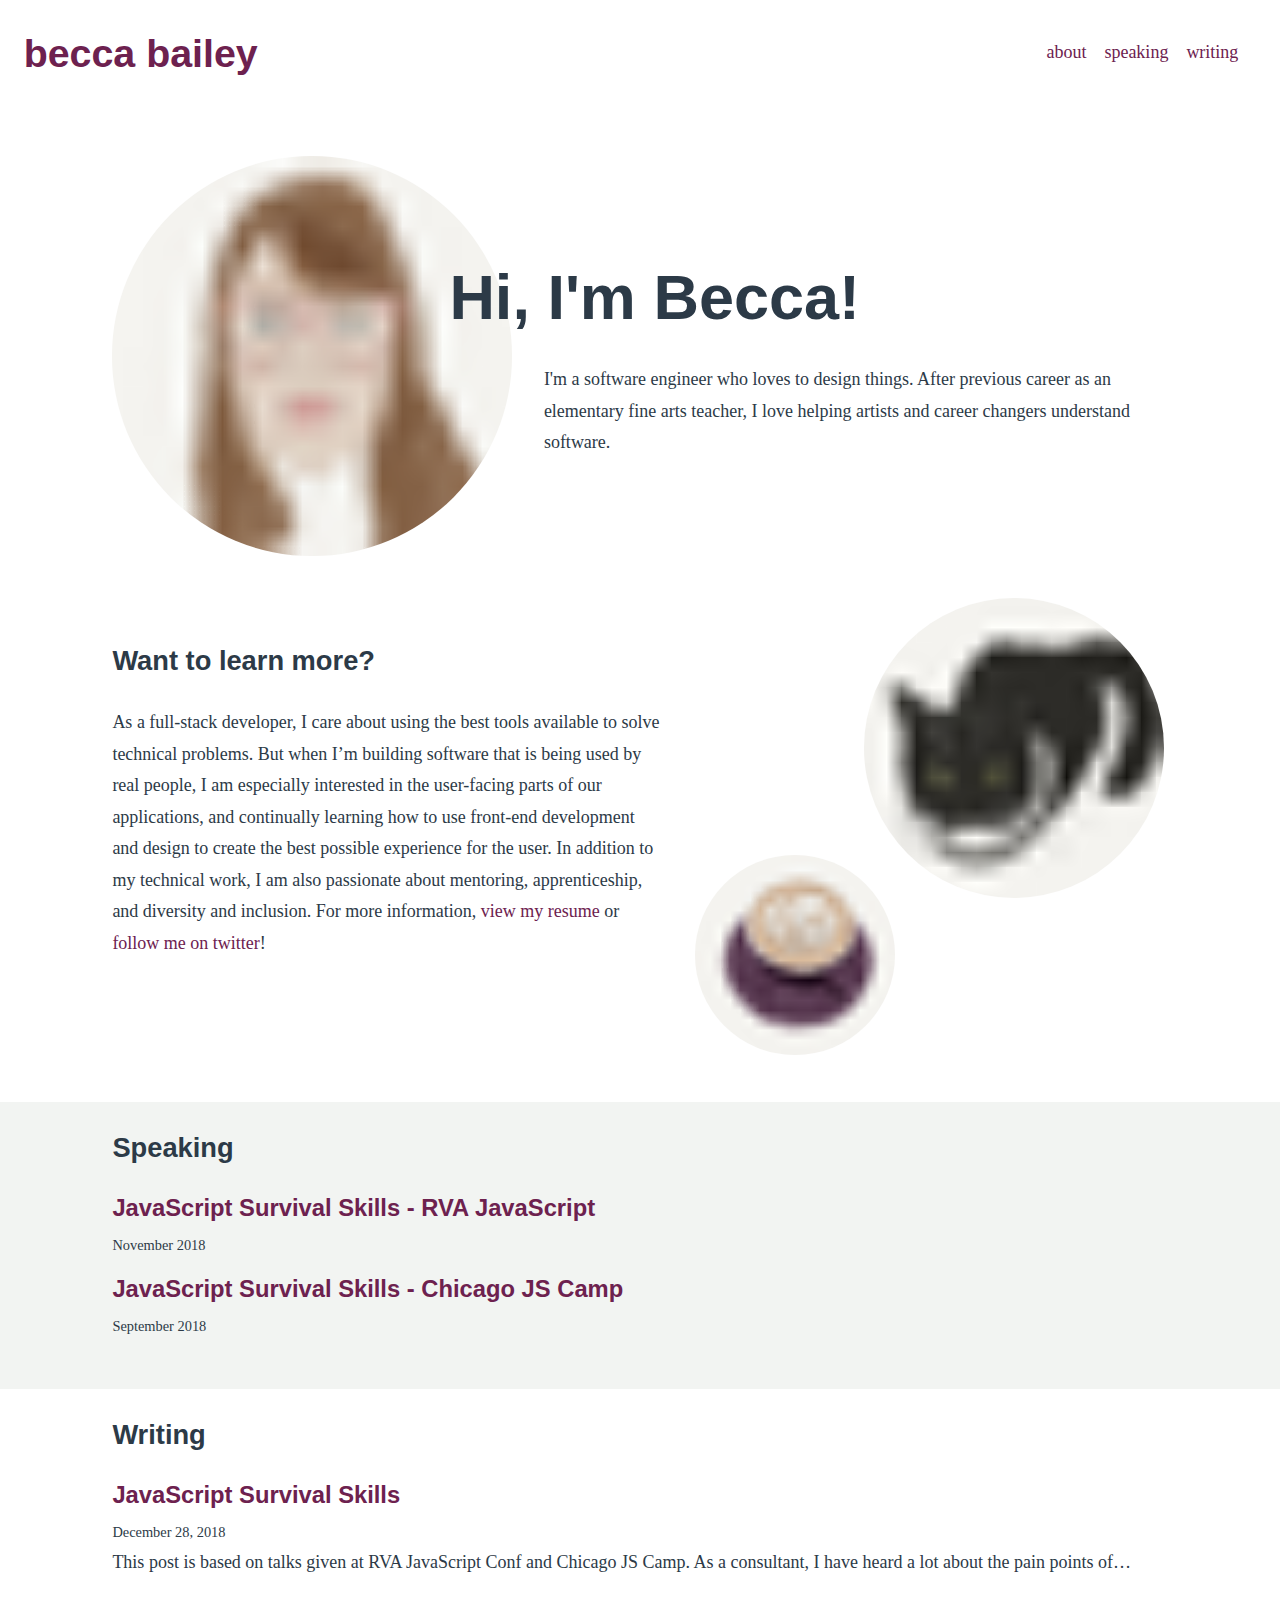
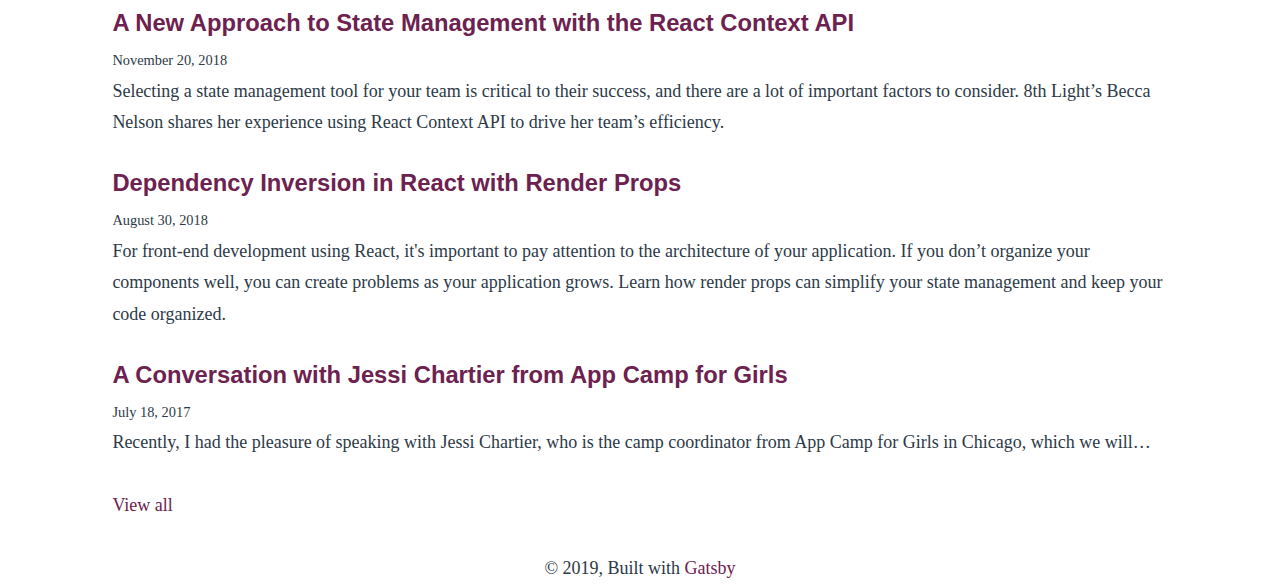
==== index.html @ 5314b22a "Updates" ====
<!DOCTYPE html><html lang="en"><head><meta charSet="utf-8"/><meta http-equiv="x-ua-compatible" content="ie=edge"/><meta name="viewport" content="width=device-width, initial-scale=1, shrink-to-fit=no"/><style id="typography.js">html{font-family:sans-serif;-ms-text-size-adjust:100%;-webkit-text-size-adjust:100%}body{margin:0}article,aside,details,figcaption,figure,footer,header,main,menu,nav,section,summary{display:block}audio,canvas,progress,video{display:inline-block}audio:not([controls]){display:none;height:0}progress{vertical-align:baseline}[hidden],template{display:none}a{background-color:transparent;-webkit-text-decoration-skip:objects}a:active,a:hover{outline-width:0}abbr[title]{border-bottom:none;text-decoration:underline;text-decoration:underline dotted}b,strong{font-weight:inherit;font-weight:bolder}dfn{font-style:italic}h1{font-size:2em;margin:.67em 0}mark{background-color:#ff0;color:#000}small{font-size:80%}sub,sup{font-size:75%;line-height:0;position:relative;vertical-align:baseline}sub{bottom:-.25em}sup{top:-.5em}img{border-style:none}svg:not(:root){overflow:hidden}code,kbd,pre,samp{font-family:monospace,monospace;font-size:1em}figure{margin:1em 40px}hr{box-sizing:content-box;height:0;overflow:visible}button,input,optgroup,select,textarea{font:inherit;margin:0}optgroup{font-weight:700}button,input{overflow:visible}button,select{text-transform:none}[type=reset],[type=submit],button,html [type=button]{-webkit-appearance:button}[type=button]::-moz-focus-inner,[type=reset]::-moz-focus-inner,[type=submit]::-moz-focus-inner,button::-moz-focus-inner{border-style:none;padding:0}[type=button]:-moz-focusring,[type=reset]:-moz-focusring,[type=submit]:-moz-focusring,button:-moz-focusring{outline:1px dotted ButtonText}fieldset{border:1px solid silver;margin:0 2px;padding:.35em .625em .75em}legend{box-sizing:border-box;color:inherit;display:table;max-width:100%;padding:0;white-space:normal}textarea{overflow:auto}[type=checkbox],[type=radio]{box-sizing:border-box;padding:0}[type=number]::-webkit-inner-spin-button,[type=number]::-webkit-outer-spin-button{height:auto}[type=search]{-webkit-appearance:textfield;outline-offset:-2px}[type=search]::-webkit-search-cancel-button,[type=search]::-webkit-search-decoration{-webkit-appearance:none}::-webkit-input-placeholder{color:inherit;opacity:.54}::-webkit-file-upload-button{-webkit-appearance:button;font:inherit}html{font:112.5%/1.75 'Lora',serif;box-sizing:border-box;overflow-y:scroll;}*{box-sizing:inherit;}*:before{box-sizing:inherit;}*:after{box-sizing:inherit;}body{color:#2C3A47;font-family:'Lora',serif;font-weight:normal;word-wrap:break-word;font-kerning:normal;-moz-font-feature-settings:"kern", "liga", "clig", "calt";-ms-font-feature-settings:"kern", "liga", "clig", "calt";-webkit-font-feature-settings:"kern", "liga", "clig", "calt";font-feature-settings:"kern", "liga", "clig", "calt";}img{max-width:100%;margin-left:0;margin-right:0;margin-top:0;padding-bottom:0;padding-left:0;padding-right:0;padding-top:0;margin-bottom:1.75rem;}h1{margin-left:0;margin-right:0;margin-top:0;padding-bottom:0;padding-left:0;padding-right:0;padding-top:0;margin-bottom:1.75rem;color:inherit;font-family:'Rubik',sans-serif;font-weight:bold;text-rendering:optimizeLegibility;font-size:2rem;line-height:1.1;}h2{margin-left:0;margin-right:0;margin-top:0;padding-bottom:0;padding-left:0;padding-right:0;padding-top:0;margin-bottom:1.75rem;color:inherit;font-family:'Rubik',sans-serif;font-weight:bold;text-rendering:optimizeLegibility;font-size:1.51572rem;line-height:1.1;}h3{margin-left:0;margin-right:0;margin-top:0;padding-bottom:0;padding-left:0;padding-right:0;padding-top:0;margin-bottom:1.75rem;color:inherit;font-family:'Rubik',sans-serif;font-weight:bold;text-rendering:optimizeLegibility;font-size:1.31951rem;line-height:1.1;}h4{margin-left:0;margin-right:0;margin-top:0;padding-bottom:0;padding-left:0;padding-right:0;padding-top:0;margin-bottom:1.75rem;color:inherit;font-family:'Rubik',sans-serif;font-weight:bold;text-rendering:optimizeLegibility;font-size:1rem;line-height:1.1;}h5{margin-left:0;margin-right:0;margin-top:0;padding-bottom:0;padding-left:0;padding-right:0;padding-top:0;margin-bottom:1.75rem;color:inherit;font-family:'Rubik',sans-serif;font-weight:bold;text-rendering:optimizeLegibility;font-size:0.87055rem;line-height:1.1;}h6{margin-left:0;margin-right:0;margin-top:0;padding-bottom:0;padding-left:0;padding-right:0;padding-top:0;margin-bottom:1.75rem;color:inherit;font-family:'Rubik',sans-serif;font-weight:bold;text-rendering:optimizeLegibility;font-size:0.81225rem;line-height:1.1;}hgroup{margin-left:0;margin-right:0;margin-top:0;padding-bottom:0;padding-left:0;padding-right:0;padding-top:0;margin-bottom:1.75rem;}ul{margin-left:1.75rem;margin-right:0;margin-top:0;padding-bottom:0;padding-left:0;padding-right:0;padding-top:0;margin-bottom:1.75rem;list-style-position:outside;list-style-image:none;}ol{margin-left:1.75rem;margin-right:0;margin-top:0;padding-bottom:0;padding-left:0;padding-right:0;padding-top:0;margin-bottom:1.75rem;list-style-position:outside;list-style-image:none;}dl{margin-left:0;margin-right:0;margin-top:0;padding-bottom:0;padding-left:0;padding-right:0;padding-top:0;margin-bottom:1.75rem;}dd{margin-left:0;margin-right:0;margin-top:0;padding-bottom:0;padding-left:0;padding-right:0;padding-top:0;margin-bottom:1.75rem;}p{margin-left:0;margin-right:0;margin-top:0;padding-bottom:0;padding-left:0;padding-right:0;padding-top:0;margin-bottom:1.75rem;}figure{margin-left:0;margin-right:0;margin-top:0;padding-bottom:0;padding-left:0;padding-right:0;padding-top:0;margin-bottom:1.75rem;}pre{margin-left:0;margin-right:0;margin-top:0;padding-bottom:0;padding-left:0;padding-right:0;padding-top:0;margin-bottom:1.75rem;font-size:0.85rem;line-height:1.75rem;}table{margin-left:0;margin-right:0;margin-top:0;padding-bottom:0;padding-left:0;padding-right:0;padding-top:0;margin-bottom:1.75rem;font-size:18;line-height:1.75rem;border-collapse:collapse;width:100%;}fieldset{margin-left:0;margin-right:0;margin-top:0;padding-bottom:0;padding-left:0;padding-right:0;padding-top:0;margin-bottom:1.75rem;}blockquote{margin-left:1.75rem;margin-right:1.75rem;margin-top:0;padding-bottom:0;padding-left:0;padding-right:0;padding-top:0;margin-bottom:1.75rem;}form{margin-left:0;margin-right:0;margin-top:0;padding-bottom:0;padding-left:0;padding-right:0;padding-top:0;margin-bottom:1.75rem;}noscript{margin-left:0;margin-right:0;margin-top:0;padding-bottom:0;padding-left:0;padding-right:0;padding-top:0;margin-bottom:1.75rem;}iframe{margin-left:0;margin-right:0;margin-top:0;padding-bottom:0;padding-left:0;padding-right:0;padding-top:0;margin-bottom:1.75rem;}hr{margin-left:0;margin-right:0;margin-top:0;padding-bottom:0;padding-left:0;padding-right:0;padding-top:0;margin-bottom:calc(1.75rem - 1px);background:hsla(0,0%,0%,0.2);border:none;height:1px;}address{margin-left:0;margin-right:0;margin-top:0;padding-bottom:0;padding-left:0;padding-right:0;padding-top:0;margin-bottom:1.75rem;}b{font-weight:bold;}strong{font-weight:bold;}dt{font-weight:bold;}th{font-weight:bold;}li{margin-bottom:calc(1.75rem / 2);}ol li{padding-left:0;}ul li{padding-left:0;}li > ol{margin-left:1.75rem;margin-bottom:calc(1.75rem / 2);margin-top:calc(1.75rem / 2);}li > ul{margin-left:1.75rem;margin-bottom:calc(1.75rem / 2);margin-top:calc(1.75rem / 2);}blockquote *:last-child{margin-bottom:0;}li *:last-child{margin-bottom:0;}p *:last-child{margin-bottom:0;}li > p{margin-bottom:calc(1.75rem / 2);}code{font-size:0.85rem;line-height:1.75rem;}kbd{font-size:0.85rem;line-height:1.75rem;}samp{font-size:0.85rem;line-height:1.75rem;}abbr{border-bottom:1px dotted hsla(0,0%,0%,0.5);cursor:help;}acronym{border-bottom:1px dotted hsla(0,0%,0%,0.5);cursor:help;}abbr[title]{border-bottom:1px dotted hsla(0,0%,0%,0.5);cursor:help;text-decoration:none;}thead{text-align:left;}td,th{text-align:left;border-bottom:1px solid hsla(0,0%,0%,0.12);font-feature-settings:"tnum";-moz-font-feature-settings:"tnum";-ms-font-feature-settings:"tnum";-webkit-font-feature-settings:"tnum";padding-left:1.16667rem;padding-right:1.16667rem;padding-top:0.875rem;padding-bottom:calc(0.875rem - 1px);}th:first-child,td:first-child{padding-left:0;}th:last-child,td:last-child{padding-right:0;}</style><style data-href="/styles.ecdc689db992c00f8d50.css">@font-face{font-family:Lora;font-style:normal;font-display:swap;font-weight:400;src:local("Lora Regular "),local("Lora-Regular"),url(/static/lora-latin-400-e4cdb14bf148f2846997a6be7ba648bd.woff2) format("woff2"),url(/static/lora-latin-400-0d78d370987954fb6b9f0efec3065e83.woff) format("woff")}@font-face{font-family:Lora;font-style:italic;font-display:swap;font-weight:400;src:local("Lora Regular italic"),local("Lora-Regularitalic"),url(/static/lora-latin-400italic-2c4801fad2634e6dac678d8826cf417c.woff2) format("woff2"),url(/static/lora-latin-400italic-7beffbacbbde86423a7ee771f31c1626.woff) format("woff")}@font-face{font-family:Lora;font-style:normal;font-display:swap;font-weight:700;src:local("Lora Bold "),local("Lora-Bold"),url(/static/lora-latin-700-ce18d17335e3ef2119d76f5dff177c66.woff2) format("woff2"),url(/static/lora-latin-700-1617380e0dea667b61cf44e86f3d0f10.woff) format("woff")}@font-face{font-family:Lora;font-style:italic;font-display:swap;font-weight:700;src:local("Lora Bold italic"),local("Lora-Bolditalic"),url(/static/lora-latin-700italic-b4bb1fa2335d49d4bc7e7ddd944cee44.woff2) format("woff2"),url(/static/lora-latin-700italic-6ec37b950cf9829a2cad7d02b11810c9.woff) format("woff")}@font-face{font-family:Rubik;font-style:normal;font-display:swap;font-weight:300;src:local("Rubik Light "),local("Rubik-Light"),url(/static/rubik-latin-300-239cf85916292b3585d17ba1f7801dbb.woff2) format("woff2"),url(/static/rubik-latin-300-73ce1e5f9e44d490f48490673038d5d3.woff) format("woff")}@font-face{font-family:Rubik;font-style:italic;font-display:swap;font-weight:300;src:local("Rubik Light italic"),local("Rubik-Lightitalic"),url(/static/rubik-latin-300italic-9578c8a599ff9b3b328f306da81607f0.woff2) format("woff2"),url(/static/rubik-latin-300italic-b7a94712079cba234be3f546cf42f588.woff) format("woff")}@font-face{font-family:Rubik;font-style:normal;font-display:swap;font-weight:400;src:local("Rubik Regular "),local("Rubik-Regular"),url(/static/rubik-latin-400-63c5b6176f60881d53dd2dc10904a04c.woff2) format("woff2"),url(/static/rubik-latin-400-80a9477d95ed5ca6e64843c1024e9e7f.woff) format("woff")}@font-face{font-family:Rubik;font-style:italic;font-display:swap;font-weight:400;src:local("Rubik Regular italic"),local("Rubik-Regularitalic"),url(/static/rubik-latin-400italic-4ff19ede4cf2a2a07c638795a389f6df.woff2) format("woff2"),url(/static/rubik-latin-400italic-f778b3151e4b3ed5b831e9e8646ab207.woff) format("woff")}@font-face{font-family:Rubik;font-style:normal;font-display:swap;font-weight:500;src:local("Rubik Medium "),local("Rubik-Medium"),url(/static/rubik-latin-500-9ac3d9de00cce6d3352a889816226451.woff2) format("woff2"),url(/static/rubik-latin-500-bec9243368f86e688b23bc1852823d0b.woff) format("woff")}@font-face{font-family:Rubik;font-style:italic;font-display:swap;font-weight:500;src:local("Rubik Medium italic"),local("Rubik-Mediumitalic"),url(/static/rubik-latin-500italic-d8de1d9a8a017aed7e74649e8e06eeb5.woff2) format("woff2"),url(/static/rubik-latin-500italic-21955254e41869cea3f5a1769ab1cbe6.woff) format("woff")}@font-face{font-family:Rubik;font-style:normal;font-display:swap;font-weight:700;src:local("Rubik Bold "),local("Rubik-Bold"),url(/static/rubik-latin-700-a7db29488272756e766b024e6aebe848.woff2) format("woff2"),url(/static/rubik-latin-700-29b164482600fc3976b5b2c863d69b71.woff) format("woff")}@font-face{font-family:Rubik;font-style:italic;font-display:swap;font-weight:700;src:local("Rubik Bold italic"),local("Rubik-Bolditalic"),url(/static/rubik-latin-700italic-9c1d6e0e66641c7c0806a5ad1b3d9286.woff2) format("woff2"),url(/static/rubik-latin-700italic-4a8c46be9056c47cc8d0e3a3a70ae193.woff) format("woff")}@font-face{font-family:Rubik;font-style:normal;font-display:swap;font-weight:900;src:local("Rubik Black "),local("Rubik-Black"),url(/static/rubik-latin-900-0d11544364bc4541af96267ca8b2a5ce.woff2) format("woff2"),url(/static/rubik-latin-900-44913051ee3d4536cd4fa368067e9a83.woff) format("woff")}@font-face{font-family:Rubik;font-style:italic;font-display:swap;font-weight:900;src:local("Rubik Black italic"),local("Rubik-Blackitalic"),url(/static/rubik-latin-900italic-3c9d154e1fa888849c63a616e2f09b3c.woff2) format("woff2"),url(/static/rubik-latin-900italic-5b173e43e6e846589858d97fa0b406c9.woff) format("woff")}</style><meta name="generator" content="Gatsby 2.2.5"/><style data-styled="cHlzHu jqWCQM kbEPtA cjOzsX gIYHKc iawisP hsJaXo MRVnp diUMRA jJCJxh dyyGws uMRdV ekOLDb fevXrX cTzKcb diVYeG eRggPF cRYiza" data-styled-version="4.2.0">
/* sc-component-id: container__Container-sc-6g0gtz-0 */
.hsJaXo{padding:1.75rem 1.3125rem;max-width:61.25rem;margin:auto;}
/* sc-component-id: navigation__NavigationContainer-sc-1jhgin1-0 */
.kbEPtA{display:-webkit-box;display:-webkit-flex;display:-ms-flexbox;display:flex;-webkit-align-items:center;-webkit-box-align:center;-ms-flex-align:center;align-items:center;-webkit-box-pack:justify;-webkit-justify-content:space-between;-ms-flex-pack:justify;justify-content:space-between;margin-bottom:1rem;}
/* sc-component-id: navigation__SiteTitle-sc-1jhgin1-1 */
.cjOzsX{font-size:2.1875rem;text-transform:lowercase;margin:0;}
/* sc-component-id: navigation__NavigationLink-sc-1jhgin1-2 */
.iawisP{text-transform:lowercase;padding-right:1rem;}
/* sc-component-id: navigation__NavigationLinks-sc-1jhgin1-3 */
.gIYHKc{display:-webkit-box;display:-webkit-flex;display:-ms-flexbox;display:flex;-webkit-flex-direction:column;-ms-flex-direction:column;flex-direction:column;} @media (min-width:900px){.gIYHKc{-webkit-flex-direction:row;-ms-flex-direction:row;flex-direction:row;-webkit-align-items:center;-webkit-box-align:center;-ms-flex-align:center;align-items:center;}}
/* sc-component-id: layout__Container-sc-1xvv2zr-0 */
.jqWCQM{margin-left:auto;margin-right:auto;padding:1.75rem 1.3125rem;}
/* sc-component-id: layout__LayoutContainer-sc-1xvv2zr-1 */
.cHlzHu a{-webkit-text-decoration:none;text-decoration:none;color:#6D214F;} .cHlzHu section:nth-child(even){background-color:#F2F4F2;}
/* sc-component-id: layout__Footer-sc-1xvv2zr-2 */
.cRYiza{text-align:center;}
/* sc-component-id: about__Heading-z3epk3-0 */
.dyyGws{display:-webkit-box;display:-webkit-flex;display:-ms-flexbox;display:flex;-webkit-align-items:center;-webkit-box-align:center;-ms-flex-align:center;align-items:center;font-size:2.625rem;margin-top:1.75rem;} @media (min-width:600px){.dyyGws{font-size:3.5rem;}} @media (min-width:900px){.dyyGws{margin-left:-5.25rem;}}
/* sc-component-id: about__Row-z3epk3-1 */
.MRVnp{display:-webkit-box;display:-webkit-flex;display:-ms-flexbox;display:flex;-webkit-box-pack:center;-webkit-justify-content:center;-ms-flex-pack:center;justify-content:center;-webkit-flex-direction:column;-ms-flex-direction:column;flex-direction:column;margin-bottom:1.75rem;} @media (min-width:900px){.MRVnp{-webkit-flex-direction:row;-ms-flex-direction:row;flex-direction:row;-webkit-align-items:center;-webkit-box-align:center;-ms-flex-align:center;align-items:center;}}
/* sc-component-id: about__ImageContainer-z3epk3-2 */
.ekOLDb{max-width:100%;-webkit-align-self:center;-ms-flex-item-align:center;align-self:center;} @media (min-width:600px){.ekOLDb{height:24.5rem;}} @media (min-width:900px){.ekOLDb{-webkit-flex-direction:row;-ms-flex-direction:row;flex-direction:row;-webkit-align-items:center;-webkit-box-align:center;-ms-flex-align:center;align-items:center;min-width:28rem;}}
/* sc-component-id: about__SmallOnly-z3epk3-3 */
.uMRdV{margin-right:0.875rem;} @media (min-width:900px){.uMRdV{display:none;}}
/* sc-component-id: about__MediumOnly-z3epk3-4 */
.diUMRA{display:none;} @media (min-width:900px){.diUMRA{display:block;}}
/* sc-component-id: about__Becca-z3epk3-5 */
.jJCJxh{-webkit-align-self:center;-ms-flex-item-align:center;align-self:center;} @media (min-width:900px){.jJCJxh{margin-right:1.75rem;display:block;}}
/* sc-component-id: about__Lucy-z3epk3-6 */
@media (min-width:600px){.cTzKcb{position:"relative";}}
/* sc-component-id: about__Coffee-z3epk3-7 */
@media (min-width:600px){.fevXrX{position:"relative";left:1.75rem;top:8.75rem;}}
/* sc-component-id: speaking__Title-sc-1iryc1n-0 */
.eRggPF{margin-bottom:0.4375rem;}
/* sc-component-id: speaking__Wrapper-sc-1iryc1n-1 */
.diVYeG{margin-bottom:0.875rem;}</style><link rel="alternate" type="application/rss+xml" href="/rss.xml"/><link rel="shortcut icon" href="/icons/icon-48x48.png?v=07fab8ad5473f1e15e5f98b64f5d02eda19b8316"/><link rel="manifest" href="/manifest.webmanifest"/><meta name="theme-color" content="#663399"/><link rel="apple-touch-icon" sizes="48x48" href="/icons/icon-48x48.png?v=07fab8ad5473f1e15e5f98b64f5d02eda19b8316"/><link rel="apple-touch-icon" sizes="72x72" href="/icons/icon-72x72.png?v=07fab8ad5473f1e15e5f98b64f5d02eda19b8316"/><link rel="apple-touch-icon" sizes="96x96" href="/icons/icon-96x96.png?v=07fab8ad5473f1e15e5f98b64f5d02eda19b8316"/><link rel="apple-touch-icon" sizes="144x144" href="/icons/icon-144x144.png?v=07fab8ad5473f1e15e5f98b64f5d02eda19b8316"/><link rel="apple-touch-icon" sizes="192x192" href="/icons/icon-192x192.png?v=07fab8ad5473f1e15e5f98b64f5d02eda19b8316"/><link rel="apple-touch-icon" sizes="256x256" href="/icons/icon-256x256.png?v=07fab8ad5473f1e15e5f98b64f5d02eda19b8316"/><link rel="apple-touch-icon" sizes="384x384" href="/icons/icon-384x384.png?v=07fab8ad5473f1e15e5f98b64f5d02eda19b8316"/><link rel="apple-touch-icon" sizes="512x512" href="/icons/icon-512x512.png?v=07fab8ad5473f1e15e5f98b64f5d02eda19b8316"/><title data-react-helmet="true">Home | Becca Bailey</title><meta data-react-helmet="true" name="description" content="A starter blog demonstrating what Gatsby can do."/><meta data-react-helmet="true" property="og:title" content="Home"/><meta data-react-helmet="true" property="og:description" content="A starter blog demonstrating what Gatsby can do."/><meta data-react-helmet="true" property="og:type" content="website"/><meta data-react-helmet="true" name="twitter:card" content="summary"/><meta data-react-helmet="true" name="twitter:creator" content="Becca Bailey"/><meta data-react-helmet="true" name="twitter:title" content="Home"/><meta data-react-helmet="true" name="twitter:description" content="A starter blog demonstrating what Gatsby can do."/><meta data-react-helmet="true" name="keywords" content="becca, javascript, software engineer"/><link as="script" rel="preload" href="/webpack-runtime-a0a87b8e8f2083a0adda.js"/><link as="script" rel="preload" href="/styles-eff67e80f17d68da344a.js"/><link as="script" rel="preload" href="/app-8c0d0a3069b445d3bd21.js"/><link as="script" rel="preload" href="/0-cc46277d509041e18710.js"/><link as="script" rel="preload" href="/1-970b11d8e58079c4f122.js"/><link as="script" rel="preload" href="/component---src-pages-index-js-7e16e2da5d43acb4a87d.js"/><link as="fetch" rel="preload" href="/static/d/992/path---index-6a9-d6xTTsiBQfD8f11qSLAjgzPQFE.json" crossorigin="use-credentials"/></head><body><noscript id="gatsby-noscript">This app works best with JavaScript enabled.</noscript><div id="___gatsby"><div style="outline:none" tabindex="-1" role="group"><div class="layout__LayoutContainer-sc-1xvv2zr-1 cHlzHu"><div class="layout__Container-sc-1xvv2zr-0 jqWCQM"><div class="navigation__NavigationContainer-sc-1jhgin1-0 kbEPtA"><h1 class="navigation__SiteTitle-sc-1jhgin1-1 cjOzsX"><a aria-current="page" class="" href="/">Becca Bailey</a></h1><div class="navigation__NavigationLinks-sc-1jhgin1-3 gIYHKc"><span class="navigation__NavigationLink-sc-1jhgin1-2 iawisP"><a href="#about">About</a></span><span class="navigation__NavigationLink-sc-1jhgin1-2 iawisP"><a href="#speaking">Speaking</a></span><span class="navigation__NavigationLink-sc-1jhgin1-2 iawisP"><a href="#blog">Writing</a></span></div></div></div><main><section id="about"><div class="react-reveal"><div class="container__Container-sc-6g0gtz-0 hsJaXo"><div class="about__Row-z3epk3-1 MRVnp"><div class="about__MediumOnly-z3epk3-4 diUMRA"><div class="about__Becca-z3epk3-5 jJCJxh gatsby-image-wrapper" style="position:relative;overflow:hidden;display:inline-block;width:400px;height:400px;min-width:400px;max-width:100%;z-index:-1"><img src="[data-uri]" alt="Becca Bailey" style="position:absolute;top:0;left:0;width:100%;height:100%;object-fit:cover;object-position:center;opacity:1;transition:opacity 0.5s;transition-delay:0.25s;border-radius:50%"/><noscript><picture><img width="400" height="400" srcset="/static/01f5ff664cf1d1e0f9653b821ee14430/92e38/becca.png 1x,
/static/01f5ff664cf1d1e0f9653b821ee14430/aeee3/becca.png 1.5x,
/static/01f5ff664cf1d1e0f9653b821ee14430/94f91/becca.png 2x,
/static/01f5ff664cf1d1e0f9653b821ee14430/e5f30/becca.png 3x" src="/static/01f5ff664cf1d1e0f9653b821ee14430/92e38/becca.png" alt="Becca Bailey" style="position:absolute;top:0;left:0;transition:opacity 0.5s;transition-delay:0.5s;opacity:1;width:100%;height:100%;object-fit:cover;object-position:center"/></picture></noscript></div></div><div><div class="react-reveal"><h1 class="about__Heading-z3epk3-0 dyyGws"><div class="about__SmallOnly-z3epk3-3 uMRdV"><div class="about__Becca-z3epk3-5 jJCJxh gatsby-image-wrapper" style="position:relative;overflow:hidden;display:inline-block;width:150px;height:150px;margin:0 auto"><img src="[data-uri]" alt="Becca Bailey" style="position:absolute;top:0;left:0;width:100%;height:100%;object-fit:cover;object-position:center;opacity:1;transition:opacity 0.5s;transition-delay:0.25s;border-radius:50%"/><noscript><picture><img width="150" height="150" srcset="/static/01f5ff664cf1d1e0f9653b821ee14430/e31b2/becca.png 1x,
/static/01f5ff664cf1d1e0f9653b821ee14430/e8f2d/becca.png 1.5x,
/static/01f5ff664cf1d1e0f9653b821ee14430/8694c/becca.png 2x,
/static/01f5ff664cf1d1e0f9653b821ee14430/c7514/becca.png 3x" src="/static/01f5ff664cf1d1e0f9653b821ee14430/e31b2/becca.png" alt="Becca Bailey" style="position:absolute;top:0;left:0;transition:opacity 0.5s;transition-delay:0.5s;opacity:1;width:100%;height:100%;object-fit:cover;object-position:center"/></picture></noscript></div></div>Hi, I&#x27;m Becca!</h1></div><p class="react-reveal">I&#x27;m a software engineer who loves to design things. After previous career as an elementary fine arts teacher, I love helping artists and career changers understand software.<!-- --> </p></div></div><div class="about__Row-z3epk3-1 MRVnp"><div><h2 class="react-reveal">Want to learn more?</h2><p class="react-reveal">As a full-stack developer, I care about using the best tools available to solve technical problems. But when I’m building software that is being used by real people, I am especially interested in the user-facing parts of our applications, and continually learning how to use front-end development and design to create the best possible experience for the user. In addition to my technical work, I am also passionate about mentoring, apprenticeship, and diversity and inclusion. For more information,<!-- --> <a href="/resume.pdf">view my resume</a> <!-- -->or<!-- --> <a href="https://twitter.com/beccaliz">follow me on twitter</a>!</p></div><div class="about__ImageContainer-z3epk3-2 ekOLDb"><div class="about__Coffee-z3epk3-7 fevXrX gatsby-image-wrapper" style="position:relative;overflow:hidden;display:inline-block;width:200px;height:200px"><img src="[data-uri]" alt="Mmmm Coffee" style="position:absolute;top:0;left:0;width:100%;height:100%;object-fit:cover;object-position:center;opacity:1;transition:opacity 0.5s;transition-delay:0.25s;border-radius:50%"/><noscript><picture><img width="200" height="200" srcset="/static/e43244f069a951a8ac313bc7fddbc783/2a990/coffee.png 1x,
/static/e43244f069a951a8ac313bc7fddbc783/8694c/coffee.png 1.5x,
/static/e43244f069a951a8ac313bc7fddbc783/92e38/coffee.png 2x,
/static/e43244f069a951a8ac313bc7fddbc783/aeee3/coffee.png 3x" src="/static/e43244f069a951a8ac313bc7fddbc783/2a990/coffee.png" alt="Mmmm Coffee" style="position:absolute;top:0;left:0;transition:opacity 0.5s;transition-delay:0.5s;opacity:1;width:100%;height:100%;object-fit:cover;object-position:center"/></picture></noscript></div><div class="about__Lucy-z3epk3-6 cTzKcb gatsby-image-wrapper" style="position:relative;overflow:hidden;display:inline-block;width:300px;height:300px"><img src="[data-uri]" alt="Lucy Cat" style="position:absolute;top:0;left:0;width:100%;height:100%;object-fit:cover;object-position:center;opacity:1;transition:opacity 0.5s;transition-delay:0.25s;border-radius:50%"/><noscript><picture><img width="300" height="300" srcset="/static/8984fdff7619617149227eae8131ca1d/8694c/lucy.png 1x,
/static/8984fdff7619617149227eae8131ca1d/c7514/lucy.png 1.5x,
/static/8984fdff7619617149227eae8131ca1d/aeee3/lucy.png 2x,
/static/8984fdff7619617149227eae8131ca1d/6a259/lucy.png 3x" src="/static/8984fdff7619617149227eae8131ca1d/8694c/lucy.png" alt="Lucy Cat" style="position:absolute;top:0;left:0;transition:opacity 0.5s;transition-delay:0.5s;opacity:1;width:100%;height:100%;object-fit:cover;object-position:center"/></picture></noscript></div></div></div></div></div></section><section id="speaking"><div class="react-reveal"><div class="container__Container-sc-6g0gtz-0 hsJaXo"><h2>Speaking</h2><div class="speaking__Wrapper-sc-1iryc1n-1 diVYeG"><h3 class="speaking__Title-sc-1iryc1n-0 eRggPF"><a href="https://www.youtube.com/watch?v=gD88CtfzkWQ&amp;t=2s">JavaScript Survival Skills - RVA JavaScript</a></h3><small>November 2018</small></div><div class="speaking__Wrapper-sc-1iryc1n-1 diVYeG"><h3 class="speaking__Title-sc-1iryc1n-0 eRggPF"><a>JavaScript Survival Skills - Chicago JS Camp</a></h3><small>September 2018</small></div></div></div></section><section id="blog"><div class="container__Container-sc-6g0gtz-0 hsJaXo"><h2>Writing</h2><div class="react-reveal"><h3 style="margin-bottom:0.4375rem"><a style="box-shadow:none" href="/javascript-survival-skills/">JavaScript Survival Skills</a></h3><small>December 28, 2018</small><p>This post is based on talks given at  RVA JavaScript Conf  and Chicago JS Camp. As a consultant, I have heard a lot about the pain points of…</p></div><div class="react-reveal"><h3 style="margin-bottom:0.4375rem"><a style="box-shadow:none" href="/react-context-api/">A New Approach to State Management with the React Context API</a></h3><small>November 20, 2018</small><p>Selecting a state management tool for your team is critical to their success, and there are a lot of important factors to consider. 8th Light’s Becca Nelson shares her experience using React Context API to drive her team’s efficiency.</p></div><div class="react-reveal"><h3 style="margin-bottom:0.4375rem"><a style="box-shadow:none" href="/react-render-props/">Dependency Inversion in React with Render Props</a></h3><small>August 30, 2018</small><p>For front-end development using React, it's  important to pay attention to the architecture of your application. If you don’t organize your components well, you can create problems as your application grows. Learn how render props can simplify your state management and keep your code organized.</p></div><div class="react-reveal"><h3 style="margin-bottom:0.4375rem"><a style="box-shadow:none" href="/conversation-with-jessi-chartier/">A Conversation with Jessi Chartier from App Camp for Girls</a></h3><small>July 18, 2017</small><p>Recently, I had the pleasure of speaking with Jessi Chartier, who is the camp coordinator from App Camp for Girls in Chicago, which we will…</p></div><a href="/blog">View all</a></div></section></main><footer class="layout__Footer-sc-1xvv2zr-2 cRYiza">© <!-- -->2019<!-- -->, Built with<!-- --> <a href="https://www.gatsbyjs.org">Gatsby</a></footer></div></div></div><script>
  
  
  if(true) {
    (function(i,s,o,g,r,a,m){i['GoogleAnalyticsObject']=r;i[r]=i[r]||function(){
    (i[r].q=i[r].q||[]).push(arguments)},i[r].l=1*new Date();a=s.createElement(o),
    m=s.getElementsByTagName(o)[0];a.async=1;a.src=g;m.parentNode.insertBefore(a,m)
    })(window,document,'script','https://www.google-analytics.com/analytics.js','ga');
  }
  if (typeof ga === "function") {
    ga('create', 'undefined', 'auto', {});
      
      
      
      }
      </script><script id="gatsby-script-loader">/*<![CDATA[*/window.page={"componentChunkName":"component---src-pages-index-js","jsonName":"index","path":"/"};window.dataPath="992/path---index-6a9-d6xTTsiBQfD8f11qSLAjgzPQFE";/*]]>*/</script><script id="gatsby-chunk-mapping">/*<![CDATA[*/window.___chunkMapping={"app":["/app-8c0d0a3069b445d3bd21.js"],"component---node-modules-gatsby-plugin-offline-app-shell-js":["/component---node-modules-gatsby-plugin-offline-app-shell-js-f81cbe66c06371c7b55a.js"],"component---src-templates-blog-post-js":["/component---src-templates-blog-post-js-53ff56b129dcebccceef.js"],"component---src-pages-404-js":["/component---src-pages-404-js-bbd774cc861075c94492.js"],"component---src-pages-blog-js":["/component---src-pages-blog-js-d17dba53db69f3591c91.js"],"component---src-pages-index-js":["/component---src-pages-index-js-7e16e2da5d43acb4a87d.js"],"pages-manifest":["/pages-manifest-e5c2a51fb66f0af6bd05.js"]};/*]]>*/</script><script src="/component---src-pages-index-js-7e16e2da5d43acb4a87d.js" async=""></script><script src="/1-970b11d8e58079c4f122.js" async=""></script><script src="/0-cc46277d509041e18710.js" async=""></script><script src="/app-8c0d0a3069b445d3bd21.js" async=""></script><script src="/styles-eff67e80f17d68da344a.js" async=""></script><script src="/webpack-runtime-a0a87b8e8f2083a0adda.js" async=""></script></body></html>
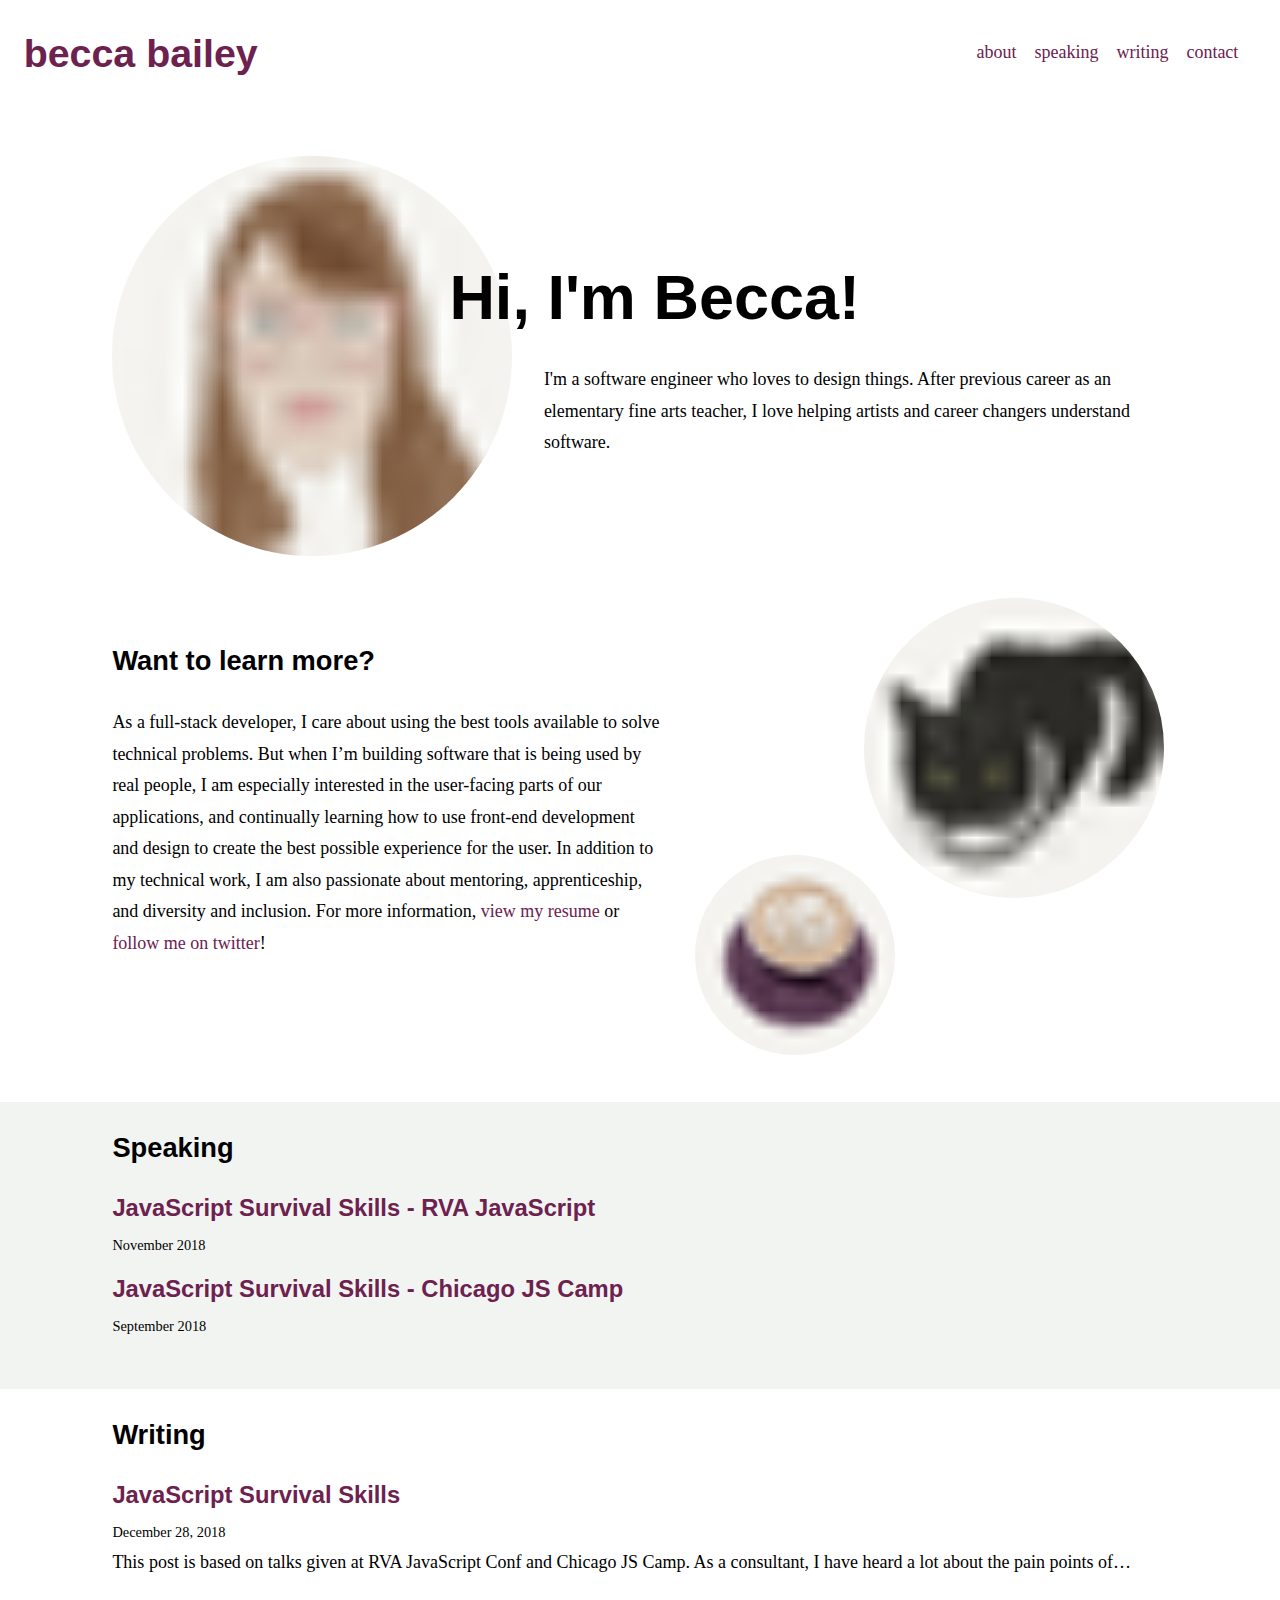
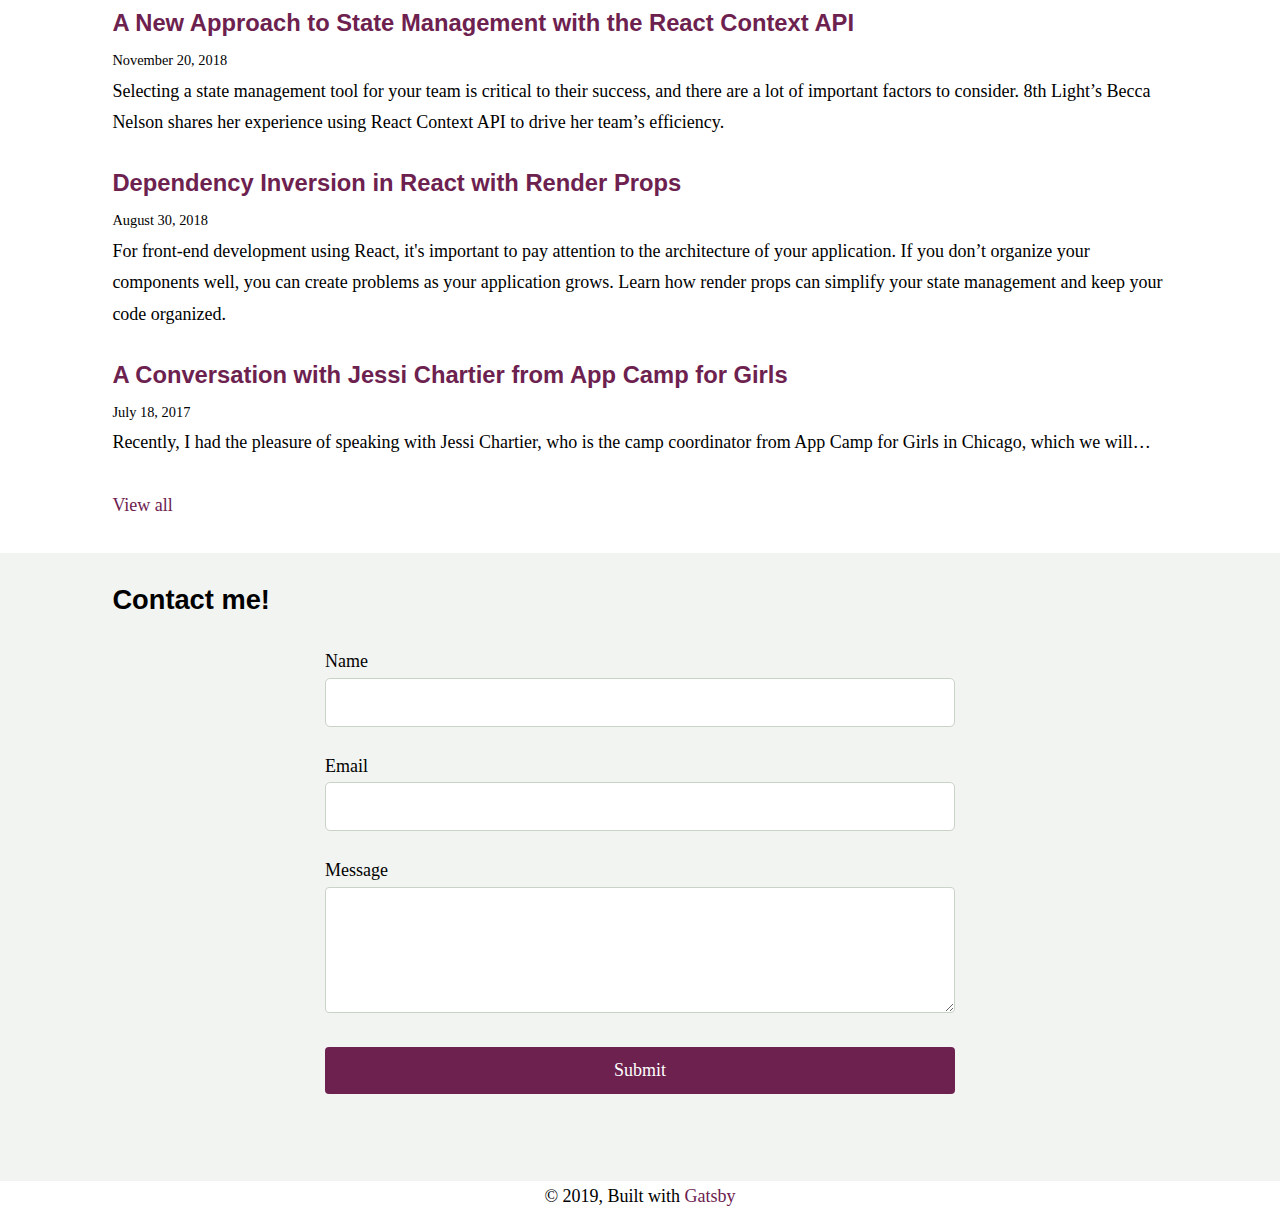
==== commit 21df4b9c: "Updates" ====
--- a/index.html
+++ b/index.html
@@ -1,4 +1,4 @@
-<!DOCTYPE html><html lang="en"><head><meta charSet="utf-8"/><meta http-equiv="x-ua-compatible" content="ie=edge"/><meta name="viewport" content="width=device-width, initial-scale=1, shrink-to-fit=no"/><style id="typography.js">html{font-family:sans-serif;-ms-text-size-adjust:100%;-webkit-text-size-adjust:100%}body{margin:0}article,aside,details,figcaption,figure,footer,header,main,menu,nav,section,summary{display:block}audio,canvas,progress,video{display:inline-block}audio:not([controls]){display:none;height:0}progress{vertical-align:baseline}[hidden],template{display:none}a{background-color:transparent;-webkit-text-decoration-skip:objects}a:active,a:hover{outline-width:0}abbr[title]{border-bottom:none;text-decoration:underline;text-decoration:underline dotted}b,strong{font-weight:inherit;font-weight:bolder}dfn{font-style:italic}h1{font-size:2em;margin:.67em 0}mark{background-color:#ff0;color:#000}small{font-size:80%}sub,sup{font-size:75%;line-height:0;position:relative;vertical-align:baseline}sub{bottom:-.25em}sup{top:-.5em}img{border-style:none}svg:not(:root){overflow:hidden}code,kbd,pre,samp{font-family:monospace,monospace;font-size:1em}figure{margin:1em 40px}hr{box-sizing:content-box;height:0;overflow:visible}button,input,optgroup,select,textarea{font:inherit;margin:0}optgroup{font-weight:700}button,input{overflow:visible}button,select{text-transform:none}[type=reset],[type=submit],button,html [type=button]{-webkit-appearance:button}[type=button]::-moz-focus-inner,[type=reset]::-moz-focus-inner,[type=submit]::-moz-focus-inner,button::-moz-focus-inner{border-style:none;padding:0}[type=button]:-moz-focusring,[type=reset]:-moz-focusring,[type=submit]:-moz-focusring,button:-moz-focusring{outline:1px dotted ButtonText}fieldset{border:1px solid silver;margin:0 2px;padding:.35em .625em .75em}legend{box-sizing:border-box;color:inherit;display:table;max-width:100%;padding:0;white-space:normal}textarea{overflow:auto}[type=checkbox],[type=radio]{box-sizing:border-box;padding:0}[type=number]::-webkit-inner-spin-button,[type=number]::-webkit-outer-spin-button{height:auto}[type=search]{-webkit-appearance:textfield;outline-offset:-2px}[type=search]::-webkit-search-cancel-button,[type=search]::-webkit-search-decoration{-webkit-appearance:none}::-webkit-input-placeholder{color:inherit;opacity:.54}::-webkit-file-upload-button{-webkit-appearance:button;font:inherit}html{font:112.5%/1.75 'Lora',serif;box-sizing:border-box;overflow-y:scroll;}*{box-sizing:inherit;}*:before{box-sizing:inherit;}*:after{box-sizing:inherit;}body{color:#2C3A47;font-family:'Lora',serif;font-weight:normal;word-wrap:break-word;font-kerning:normal;-moz-font-feature-settings:"kern", "liga", "clig", "calt";-ms-font-feature-settings:"kern", "liga", "clig", "calt";-webkit-font-feature-settings:"kern", "liga", "clig", "calt";font-feature-settings:"kern", "liga", "clig", "calt";}img{max-width:100%;margin-left:0;margin-right:0;margin-top:0;padding-bottom:0;padding-left:0;padding-right:0;padding-top:0;margin-bottom:1.75rem;}h1{margin-left:0;margin-right:0;margin-top:0;padding-bottom:0;padding-left:0;padding-right:0;padding-top:0;margin-bottom:1.75rem;color:inherit;font-family:'Rubik',sans-serif;font-weight:bold;text-rendering:optimizeLegibility;font-size:2rem;line-height:1.1;}h2{margin-left:0;margin-right:0;margin-top:0;padding-bottom:0;padding-left:0;padding-right:0;padding-top:0;margin-bottom:1.75rem;color:inherit;font-family:'Rubik',sans-serif;font-weight:bold;text-rendering:optimizeLegibility;font-size:1.51572rem;line-height:1.1;}h3{margin-left:0;margin-right:0;margin-top:0;padding-bottom:0;padding-left:0;padding-right:0;padding-top:0;margin-bottom:1.75rem;color:inherit;font-family:'Rubik',sans-serif;font-weight:bold;text-rendering:optimizeLegibility;font-size:1.31951rem;line-height:1.1;}h4{margin-left:0;margin-right:0;margin-top:0;padding-bottom:0;padding-left:0;padding-right:0;padding-top:0;margin-bottom:1.75rem;color:inherit;font-family:'Rubik',sans-serif;font-weight:bold;text-rendering:optimizeLegibility;font-size:1rem;line-height:1.1;}h5{margin-left:0;margin-right:0;margin-top:0;padding-bottom:0;padding-left:0;padding-right:0;padding-top:0;margin-bottom:1.75rem;color:inherit;font-family:'Rubik',sans-serif;font-weight:bold;text-rendering:optimizeLegibility;font-size:0.87055rem;line-height:1.1;}h6{margin-left:0;margin-right:0;margin-top:0;padding-bottom:0;padding-left:0;padding-right:0;padding-top:0;margin-bottom:1.75rem;color:inherit;font-family:'Rubik',sans-serif;font-weight:bold;text-rendering:optimizeLegibility;font-size:0.81225rem;line-height:1.1;}hgroup{margin-left:0;margin-right:0;margin-top:0;padding-bottom:0;padding-left:0;padding-right:0;padding-top:0;margin-bottom:1.75rem;}ul{margin-left:1.75rem;margin-right:0;margin-top:0;padding-bottom:0;padding-left:0;padding-right:0;padding-top:0;margin-bottom:1.75rem;list-style-position:outside;list-style-image:none;}ol{margin-left:1.75rem;margin-right:0;margin-top:0;padding-bottom:0;padding-left:0;padding-right:0;padding-top:0;margin-bottom:1.75rem;list-style-position:outside;list-style-image:none;}dl{margin-left:0;margin-right:0;margin-top:0;padding-bottom:0;padding-left:0;padding-right:0;padding-top:0;margin-bottom:1.75rem;}dd{margin-left:0;margin-right:0;margin-top:0;padding-bottom:0;padding-left:0;padding-right:0;padding-top:0;margin-bottom:1.75rem;}p{margin-left:0;margin-right:0;margin-top:0;padding-bottom:0;padding-left:0;padding-right:0;padding-top:0;margin-bottom:1.75rem;}figure{margin-left:0;margin-right:0;margin-top:0;padding-bottom:0;padding-left:0;padding-right:0;padding-top:0;margin-bottom:1.75rem;}pre{margin-left:0;margin-right:0;margin-top:0;padding-bottom:0;padding-left:0;padding-right:0;padding-top:0;margin-bottom:1.75rem;font-size:0.85rem;line-height:1.75rem;}table{margin-left:0;margin-right:0;margin-top:0;padding-bottom:0;padding-left:0;padding-right:0;padding-top:0;margin-bottom:1.75rem;font-size:18;line-height:1.75rem;border-collapse:collapse;width:100%;}fieldset{margin-left:0;margin-right:0;margin-top:0;padding-bottom:0;padding-left:0;padding-right:0;padding-top:0;margin-bottom:1.75rem;}blockquote{margin-left:1.75rem;margin-right:1.75rem;margin-top:0;padding-bottom:0;padding-left:0;padding-right:0;padding-top:0;margin-bottom:1.75rem;}form{margin-left:0;margin-right:0;margin-top:0;padding-bottom:0;padding-left:0;padding-right:0;padding-top:0;margin-bottom:1.75rem;}noscript{margin-left:0;margin-right:0;margin-top:0;padding-bottom:0;padding-left:0;padding-right:0;padding-top:0;margin-bottom:1.75rem;}iframe{margin-left:0;margin-right:0;margin-top:0;padding-bottom:0;padding-left:0;padding-right:0;padding-top:0;margin-bottom:1.75rem;}hr{margin-left:0;margin-right:0;margin-top:0;padding-bottom:0;padding-left:0;padding-right:0;padding-top:0;margin-bottom:calc(1.75rem - 1px);background:hsla(0,0%,0%,0.2);border:none;height:1px;}address{margin-left:0;margin-right:0;margin-top:0;padding-bottom:0;padding-left:0;padding-right:0;padding-top:0;margin-bottom:1.75rem;}b{font-weight:bold;}strong{font-weight:bold;}dt{font-weight:bold;}th{font-weight:bold;}li{margin-bottom:calc(1.75rem / 2);}ol li{padding-left:0;}ul li{padding-left:0;}li > ol{margin-left:1.75rem;margin-bottom:calc(1.75rem / 2);margin-top:calc(1.75rem / 2);}li > ul{margin-left:1.75rem;margin-bottom:calc(1.75rem / 2);margin-top:calc(1.75rem / 2);}blockquote *:last-child{margin-bottom:0;}li *:last-child{margin-bottom:0;}p *:last-child{margin-bottom:0;}li > p{margin-bottom:calc(1.75rem / 2);}code{font-size:0.85rem;line-height:1.75rem;}kbd{font-size:0.85rem;line-height:1.75rem;}samp{font-size:0.85rem;line-height:1.75rem;}abbr{border-bottom:1px dotted hsla(0,0%,0%,0.5);cursor:help;}acronym{border-bottom:1px dotted hsla(0,0%,0%,0.5);cursor:help;}abbr[title]{border-bottom:1px dotted hsla(0,0%,0%,0.5);cursor:help;text-decoration:none;}thead{text-align:left;}td,th{text-align:left;border-bottom:1px solid hsla(0,0%,0%,0.12);font-feature-settings:"tnum";-moz-font-feature-settings:"tnum";-ms-font-feature-settings:"tnum";-webkit-font-feature-settings:"tnum";padding-left:1.16667rem;padding-right:1.16667rem;padding-top:0.875rem;padding-bottom:calc(0.875rem - 1px);}th:first-child,td:first-child{padding-left:0;}th:last-child,td:last-child{padding-right:0;}</style><style data-href="/styles.ecdc689db992c00f8d50.css">@font-face{font-family:Lora;font-style:normal;font-display:swap;font-weight:400;src:local("Lora Regular "),local("Lora-Regular"),url(/static/lora-latin-400-e4cdb14bf148f2846997a6be7ba648bd.woff2) format("woff2"),url(/static/lora-latin-400-0d78d370987954fb6b9f0efec3065e83.woff) format("woff")}@font-face{font-family:Lora;font-style:italic;font-display:swap;font-weight:400;src:local("Lora Regular italic"),local("Lora-Regularitalic"),url(/static/lora-latin-400italic-2c4801fad2634e6dac678d8826cf417c.woff2) format("woff2"),url(/static/lora-latin-400italic-7beffbacbbde86423a7ee771f31c1626.woff) format("woff")}@font-face{font-family:Lora;font-style:normal;font-display:swap;font-weight:700;src:local("Lora Bold "),local("Lora-Bold"),url(/static/lora-latin-700-ce18d17335e3ef2119d76f5dff177c66.woff2) format("woff2"),url(/static/lora-latin-700-1617380e0dea667b61cf44e86f3d0f10.woff) format("woff")}@font-face{font-family:Lora;font-style:italic;font-display:swap;font-weight:700;src:local("Lora Bold italic"),local("Lora-Bolditalic"),url(/static/lora-latin-700italic-b4bb1fa2335d49d4bc7e7ddd944cee44.woff2) format("woff2"),url(/static/lora-latin-700italic-6ec37b950cf9829a2cad7d02b11810c9.woff) format("woff")}@font-face{font-family:Rubik;font-style:normal;font-display:swap;font-weight:300;src:local("Rubik Light "),local("Rubik-Light"),url(/static/rubik-latin-300-239cf85916292b3585d17ba1f7801dbb.woff2) format("woff2"),url(/static/rubik-latin-300-73ce1e5f9e44d490f48490673038d5d3.woff) format("woff")}@font-face{font-family:Rubik;font-style:italic;font-display:swap;font-weight:300;src:local("Rubik Light italic"),local("Rubik-Lightitalic"),url(/static/rubik-latin-300italic-9578c8a599ff9b3b328f306da81607f0.woff2) format("woff2"),url(/static/rubik-latin-300italic-b7a94712079cba234be3f546cf42f588.woff) format("woff")}@font-face{font-family:Rubik;font-style:normal;font-display:swap;font-weight:400;src:local("Rubik Regular "),local("Rubik-Regular"),url(/static/rubik-latin-400-63c5b6176f60881d53dd2dc10904a04c.woff2) format("woff2"),url(/static/rubik-latin-400-80a9477d95ed5ca6e64843c1024e9e7f.woff) format("woff")}@font-face{font-family:Rubik;font-style:italic;font-display:swap;font-weight:400;src:local("Rubik Regular italic"),local("Rubik-Regularitalic"),url(/static/rubik-latin-400italic-4ff19ede4cf2a2a07c638795a389f6df.woff2) format("woff2"),url(/static/rubik-latin-400italic-f778b3151e4b3ed5b831e9e8646ab207.woff) format("woff")}@font-face{font-family:Rubik;font-style:normal;font-display:swap;font-weight:500;src:local("Rubik Medium "),local("Rubik-Medium"),url(/static/rubik-latin-500-9ac3d9de00cce6d3352a889816226451.woff2) format("woff2"),url(/static/rubik-latin-500-bec9243368f86e688b23bc1852823d0b.woff) format("woff")}@font-face{font-family:Rubik;font-style:italic;font-display:swap;font-weight:500;src:local("Rubik Medium italic"),local("Rubik-Mediumitalic"),url(/static/rubik-latin-500italic-d8de1d9a8a017aed7e74649e8e06eeb5.woff2) format("woff2"),url(/static/rubik-latin-500italic-21955254e41869cea3f5a1769ab1cbe6.woff) format("woff")}@font-face{font-family:Rubik;font-style:normal;font-display:swap;font-weight:700;src:local("Rubik Bold "),local("Rubik-Bold"),url(/static/rubik-latin-700-a7db29488272756e766b024e6aebe848.woff2) format("woff2"),url(/static/rubik-latin-700-29b164482600fc3976b5b2c863d69b71.woff) format("woff")}@font-face{font-family:Rubik;font-style:italic;font-display:swap;font-weight:700;src:local("Rubik Bold italic"),local("Rubik-Bolditalic"),url(/static/rubik-latin-700italic-9c1d6e0e66641c7c0806a5ad1b3d9286.woff2) format("woff2"),url(/static/rubik-latin-700italic-4a8c46be9056c47cc8d0e3a3a70ae193.woff) format("woff")}@font-face{font-family:Rubik;font-style:normal;font-display:swap;font-weight:900;src:local("Rubik Black "),local("Rubik-Black"),url(/static/rubik-latin-900-0d11544364bc4541af96267ca8b2a5ce.woff2) format("woff2"),url(/static/rubik-latin-900-44913051ee3d4536cd4fa368067e9a83.woff) format("woff")}@font-face{font-family:Rubik;font-style:italic;font-display:swap;font-weight:900;src:local("Rubik Black italic"),local("Rubik-Blackitalic"),url(/static/rubik-latin-900italic-3c9d154e1fa888849c63a616e2f09b3c.woff2) format("woff2"),url(/static/rubik-latin-900italic-5b173e43e6e846589858d97fa0b406c9.woff) format("woff")}</style><meta name="generator" content="Gatsby 2.2.5"/><style data-styled="cHlzHu jqWCQM kbEPtA cjOzsX gIYHKc iawisP hsJaXo MRVnp diUMRA jJCJxh dyyGws uMRdV ekOLDb fevXrX cTzKcb diVYeG eRggPF cRYiza" data-styled-version="4.2.0">
+<!DOCTYPE html><html lang="en"><head><meta charSet="utf-8"/><meta http-equiv="x-ua-compatible" content="ie=edge"/><meta name="viewport" content="width=device-width, initial-scale=1, shrink-to-fit=no"/><style id="typography.js">html{font-family:sans-serif;-ms-text-size-adjust:100%;-webkit-text-size-adjust:100%}body{margin:0}article,aside,details,figcaption,figure,footer,header,main,menu,nav,section,summary{display:block}audio,canvas,progress,video{display:inline-block}audio:not([controls]){display:none;height:0}progress{vertical-align:baseline}[hidden],template{display:none}a{background-color:transparent;-webkit-text-decoration-skip:objects}a:active,a:hover{outline-width:0}abbr[title]{border-bottom:none;text-decoration:underline;text-decoration:underline dotted}b,strong{font-weight:inherit;font-weight:bolder}dfn{font-style:italic}h1{font-size:2em;margin:.67em 0}mark{background-color:#ff0;color:#000}small{font-size:80%}sub,sup{font-size:75%;line-height:0;position:relative;vertical-align:baseline}sub{bottom:-.25em}sup{top:-.5em}img{border-style:none}svg:not(:root){overflow:hidden}code,kbd,pre,samp{font-family:monospace,monospace;font-size:1em}figure{margin:1em 40px}hr{box-sizing:content-box;height:0;overflow:visible}button,input,optgroup,select,textarea{font:inherit;margin:0}optgroup{font-weight:700}button,input{overflow:visible}button,select{text-transform:none}[type=reset],[type=submit],button,html [type=button]{-webkit-appearance:button}[type=button]::-moz-focus-inner,[type=reset]::-moz-focus-inner,[type=submit]::-moz-focus-inner,button::-moz-focus-inner{border-style:none;padding:0}[type=button]:-moz-focusring,[type=reset]:-moz-focusring,[type=submit]:-moz-focusring,button:-moz-focusring{outline:1px dotted ButtonText}fieldset{border:1px solid silver;margin:0 2px;padding:.35em .625em .75em}legend{box-sizing:border-box;color:inherit;display:table;max-width:100%;padding:0;white-space:normal}textarea{overflow:auto}[type=checkbox],[type=radio]{box-sizing:border-box;padding:0}[type=number]::-webkit-inner-spin-button,[type=number]::-webkit-outer-spin-button{height:auto}[type=search]{-webkit-appearance:textfield;outline-offset:-2px}[type=search]::-webkit-search-cancel-button,[type=search]::-webkit-search-decoration{-webkit-appearance:none}::-webkit-input-placeholder{color:inherit;opacity:.54}::-webkit-file-upload-button{-webkit-appearance:button;font:inherit}html{font:112.5%/1.75 'Lora',serif;box-sizing:border-box;overflow-y:scroll;}*{box-sizing:inherit;}*:before{box-sizing:inherit;}*:after{box-sizing:inherit;}body{color{negate{}lighten{}darken{}saturate{}desaturate{}grayscale{}whiten{}blacken{}fade{}opaquer{}rotate{}clearer{}greyscale{}}font-family:'Lora',serif;font-weight:normal;word-wrap:break-word;font-kerning:normal;-moz-font-feature-settings:"kern", "liga", "clig", "calt";-ms-font-feature-settings:"kern", "liga", "clig", "calt";-webkit-font-feature-settings:"kern", "liga", "clig", "calt";font-feature-settings:"kern", "liga", "clig", "calt";}img{max-width:100%;margin-left:0;margin-right:0;margin-top:0;padding-bottom:0;padding-left:0;padding-right:0;padding-top:0;margin-bottom:1.75rem;}h1{margin-left:0;margin-right:0;margin-top:0;padding-bottom:0;padding-left:0;padding-right:0;padding-top:0;margin-bottom:1.75rem;color:inherit;font-family:'Rubik',sans-serif;font-weight:bold;text-rendering:optimizeLegibility;font-size:2rem;line-height:1.1;}h2{margin-left:0;margin-right:0;margin-top:0;padding-bottom:0;padding-left:0;padding-right:0;padding-top:0;margin-bottom:1.75rem;color:inherit;font-family:'Rubik',sans-serif;font-weight:bold;text-rendering:optimizeLegibility;font-size:1.51572rem;line-height:1.1;}h3{margin-left:0;margin-right:0;margin-top:0;padding-bottom:0;padding-left:0;padding-right:0;padding-top:0;margin-bottom:1.75rem;color:inherit;font-family:'Rubik',sans-serif;font-weight:bold;text-rendering:optimizeLegibility;font-size:1.31951rem;line-height:1.1;}h4{margin-left:0;margin-right:0;margin-top:0;padding-bottom:0;padding-left:0;padding-right:0;padding-top:0;margin-bottom:1.75rem;color:inherit;font-family:'Rubik',sans-serif;font-weight:bold;text-rendering:optimizeLegibility;font-size:1rem;line-height:1.1;}h5{margin-left:0;margin-right:0;margin-top:0;padding-bottom:0;padding-left:0;padding-right:0;padding-top:0;margin-bottom:1.75rem;color:inherit;font-family:'Rubik',sans-serif;font-weight:bold;text-rendering:optimizeLegibility;font-size:0.87055rem;line-height:1.1;}h6{margin-left:0;margin-right:0;margin-top:0;padding-bottom:0;padding-left:0;padding-right:0;padding-top:0;margin-bottom:1.75rem;color:inherit;font-family:'Rubik',sans-serif;font-weight:bold;text-rendering:optimizeLegibility;font-size:0.81225rem;line-height:1.1;}hgroup{margin-left:0;margin-right:0;margin-top:0;padding-bottom:0;padding-left:0;padding-right:0;padding-top:0;margin-bottom:1.75rem;}ul{margin-left:1.75rem;margin-right:0;margin-top:0;padding-bottom:0;padding-left:0;padding-right:0;padding-top:0;margin-bottom:1.75rem;list-style-position:outside;list-style-image:none;}ol{margin-left:1.75rem;margin-right:0;margin-top:0;padding-bottom:0;padding-left:0;padding-right:0;padding-top:0;margin-bottom:1.75rem;list-style-position:outside;list-style-image:none;}dl{margin-left:0;margin-right:0;margin-top:0;padding-bottom:0;padding-left:0;padding-right:0;padding-top:0;margin-bottom:1.75rem;}dd{margin-left:0;margin-right:0;margin-top:0;padding-bottom:0;padding-left:0;padding-right:0;padding-top:0;margin-bottom:1.75rem;}p{margin-left:0;margin-right:0;margin-top:0;padding-bottom:0;padding-left:0;padding-right:0;padding-top:0;margin-bottom:1.75rem;}figure{margin-left:0;margin-right:0;margin-top:0;padding-bottom:0;padding-left:0;padding-right:0;padding-top:0;margin-bottom:1.75rem;}pre{margin-left:0;margin-right:0;margin-top:0;padding-bottom:0;padding-left:0;padding-right:0;padding-top:0;margin-bottom:1.75rem;font-size:0.85rem;line-height:1.75rem;}table{margin-left:0;margin-right:0;margin-top:0;padding-bottom:0;padding-left:0;padding-right:0;padding-top:0;margin-bottom:1.75rem;font-size:18;line-height:1.75rem;border-collapse:collapse;width:100%;}fieldset{margin-left:0;margin-right:0;margin-top:0;padding-bottom:0;padding-left:0;padding-right:0;padding-top:0;margin-bottom:1.75rem;}blockquote{margin-left:1.75rem;margin-right:1.75rem;margin-top:0;padding-bottom:0;padding-left:0;padding-right:0;padding-top:0;margin-bottom:1.75rem;}form{margin-left:0;margin-right:0;margin-top:0;padding-bottom:0;padding-left:0;padding-right:0;padding-top:0;margin-bottom:1.75rem;}noscript{margin-left:0;margin-right:0;margin-top:0;padding-bottom:0;padding-left:0;padding-right:0;padding-top:0;margin-bottom:1.75rem;}iframe{margin-left:0;margin-right:0;margin-top:0;padding-bottom:0;padding-left:0;padding-right:0;padding-top:0;margin-bottom:1.75rem;}hr{margin-left:0;margin-right:0;margin-top:0;padding-bottom:0;padding-left:0;padding-right:0;padding-top:0;margin-bottom:calc(1.75rem - 1px);background:hsla(0,0%,0%,0.2);border:none;height:1px;}address{margin-left:0;margin-right:0;margin-top:0;padding-bottom:0;padding-left:0;padding-right:0;padding-top:0;margin-bottom:1.75rem;}b{font-weight:bold;}strong{font-weight:bold;}dt{font-weight:bold;}th{font-weight:bold;}li{margin-bottom:calc(1.75rem / 2);}ol li{padding-left:0;}ul li{padding-left:0;}li > ol{margin-left:1.75rem;margin-bottom:calc(1.75rem / 2);margin-top:calc(1.75rem / 2);}li > ul{margin-left:1.75rem;margin-bottom:calc(1.75rem / 2);margin-top:calc(1.75rem / 2);}blockquote *:last-child{margin-bottom:0;}li *:last-child{margin-bottom:0;}p *:last-child{margin-bottom:0;}li > p{margin-bottom:calc(1.75rem / 2);}code{font-size:0.85rem;line-height:1.75rem;}kbd{font-size:0.85rem;line-height:1.75rem;}samp{font-size:0.85rem;line-height:1.75rem;}abbr{border-bottom:1px dotted hsla(0,0%,0%,0.5);cursor:help;}acronym{border-bottom:1px dotted hsla(0,0%,0%,0.5);cursor:help;}abbr[title]{border-bottom:1px dotted hsla(0,0%,0%,0.5);cursor:help;text-decoration:none;}thead{text-align:left;}td,th{text-align:left;border-bottom:1px solid hsla(0,0%,0%,0.12);font-feature-settings:"tnum";-moz-font-feature-settings:"tnum";-ms-font-feature-settings:"tnum";-webkit-font-feature-settings:"tnum";padding-left:1.16667rem;padding-right:1.16667rem;padding-top:0.875rem;padding-bottom:calc(0.875rem - 1px);}th:first-child,td:first-child{padding-left:0;}th:last-child,td:last-child{padding-right:0;}</style><style data-href="/styles.ecdc689db992c00f8d50.css">@font-face{font-family:Lora;font-style:normal;font-display:swap;font-weight:400;src:local("Lora Regular "),local("Lora-Regular"),url(/static/lora-latin-400-e4cdb14bf148f2846997a6be7ba648bd.woff2) format("woff2"),url(/static/lora-latin-400-0d78d370987954fb6b9f0efec3065e83.woff) format("woff")}@font-face{font-family:Lora;font-style:italic;font-display:swap;font-weight:400;src:local("Lora Regular italic"),local("Lora-Regularitalic"),url(/static/lora-latin-400italic-2c4801fad2634e6dac678d8826cf417c.woff2) format("woff2"),url(/static/lora-latin-400italic-7beffbacbbde86423a7ee771f31c1626.woff) format("woff")}@font-face{font-family:Lora;font-style:normal;font-display:swap;font-weight:700;src:local("Lora Bold "),local("Lora-Bold"),url(/static/lora-latin-700-ce18d17335e3ef2119d76f5dff177c66.woff2) format("woff2"),url(/static/lora-latin-700-1617380e0dea667b61cf44e86f3d0f10.woff) format("woff")}@font-face{font-family:Lora;font-style:italic;font-display:swap;font-weight:700;src:local("Lora Bold italic"),local("Lora-Bolditalic"),url(/static/lora-latin-700italic-b4bb1fa2335d49d4bc7e7ddd944cee44.woff2) format("woff2"),url(/static/lora-latin-700italic-6ec37b950cf9829a2cad7d02b11810c9.woff) format("woff")}@font-face{font-family:Rubik;font-style:normal;font-display:swap;font-weight:300;src:local("Rubik Light "),local("Rubik-Light"),url(/static/rubik-latin-300-239cf85916292b3585d17ba1f7801dbb.woff2) format("woff2"),url(/static/rubik-latin-300-73ce1e5f9e44d490f48490673038d5d3.woff) format("woff")}@font-face{font-family:Rubik;font-style:italic;font-display:swap;font-weight:300;src:local("Rubik Light italic"),local("Rubik-Lightitalic"),url(/static/rubik-latin-300italic-9578c8a599ff9b3b328f306da81607f0.woff2) format("woff2"),url(/static/rubik-latin-300italic-b7a94712079cba234be3f546cf42f588.woff) format("woff")}@font-face{font-family:Rubik;font-style:normal;font-display:swap;font-weight:400;src:local("Rubik Regular "),local("Rubik-Regular"),url(/static/rubik-latin-400-63c5b6176f60881d53dd2dc10904a04c.woff2) format("woff2"),url(/static/rubik-latin-400-80a9477d95ed5ca6e64843c1024e9e7f.woff) format("woff")}@font-face{font-family:Rubik;font-style:italic;font-display:swap;font-weight:400;src:local("Rubik Regular italic"),local("Rubik-Regularitalic"),url(/static/rubik-latin-400italic-4ff19ede4cf2a2a07c638795a389f6df.woff2) format("woff2"),url(/static/rubik-latin-400italic-f778b3151e4b3ed5b831e9e8646ab207.woff) format("woff")}@font-face{font-family:Rubik;font-style:normal;font-display:swap;font-weight:500;src:local("Rubik Medium "),local("Rubik-Medium"),url(/static/rubik-latin-500-9ac3d9de00cce6d3352a889816226451.woff2) format("woff2"),url(/static/rubik-latin-500-bec9243368f86e688b23bc1852823d0b.woff) format("woff")}@font-face{font-family:Rubik;font-style:italic;font-display:swap;font-weight:500;src:local("Rubik Medium italic"),local("Rubik-Mediumitalic"),url(/static/rubik-latin-500italic-d8de1d9a8a017aed7e74649e8e06eeb5.woff2) format("woff2"),url(/static/rubik-latin-500italic-21955254e41869cea3f5a1769ab1cbe6.woff) format("woff")}@font-face{font-family:Rubik;font-style:normal;font-display:swap;font-weight:700;src:local("Rubik Bold "),local("Rubik-Bold"),url(/static/rubik-latin-700-a7db29488272756e766b024e6aebe848.woff2) format("woff2"),url(/static/rubik-latin-700-29b164482600fc3976b5b2c863d69b71.woff) format("woff")}@font-face{font-family:Rubik;font-style:italic;font-display:swap;font-weight:700;src:local("Rubik Bold italic"),local("Rubik-Bolditalic"),url(/static/rubik-latin-700italic-9c1d6e0e66641c7c0806a5ad1b3d9286.woff2) format("woff2"),url(/static/rubik-latin-700italic-4a8c46be9056c47cc8d0e3a3a70ae193.woff) format("woff")}@font-face{font-family:Rubik;font-style:normal;font-display:swap;font-weight:900;src:local("Rubik Black "),local("Rubik-Black"),url(/static/rubik-latin-900-0d11544364bc4541af96267ca8b2a5ce.woff2) format("woff2"),url(/static/rubik-latin-900-44913051ee3d4536cd4fa368067e9a83.woff) format("woff")}@font-face{font-family:Rubik;font-style:italic;font-display:swap;font-weight:900;src:local("Rubik Black italic"),local("Rubik-Blackitalic"),url(/static/rubik-latin-900italic-3c9d154e1fa888849c63a616e2f09b3c.woff2) format("woff2"),url(/static/rubik-latin-900italic-5b173e43e6e846589858d97fa0b406c9.woff) format("woff")}</style><meta name="generator" content="Gatsby 2.2.5"/><style data-styled="cHlzHu jqWCQM kbEPtA cjOzsX gIYHKc iawisP hsJaXo MRVnp diUMRA jJCJxh RMhCi bARaEl ekOLDb fevXrX cTzKcb diVYeG eRggPF kQiAIS gRZYKy gGsuWu hevgLb cRYiza" data-styled-version="4.2.0">
 /* sc-component-id: container__Container-sc-6g0gtz-0 */
 .hsJaXo{padding:1.75rem 1.3125rem;max-width:61.25rem;margin:auto;}
 /* sc-component-id: navigation__NavigationContainer-sc-1jhgin1-0 */
@@ -16,13 +16,13 @@
 /* sc-component-id: layout__Footer-sc-1xvv2zr-2 */
 .cRYiza{text-align:center;}
 /* sc-component-id: about__Heading-z3epk3-0 */
-.dyyGws{display:-webkit-box;display:-webkit-flex;display:-ms-flexbox;display:flex;-webkit-align-items:center;-webkit-box-align:center;-ms-flex-align:center;align-items:center;font-size:2.625rem;margin-top:1.75rem;} @media (min-width:600px){.dyyGws{font-size:3.5rem;}} @media (min-width:900px){.dyyGws{margin-left:-5.25rem;}}
+.RMhCi{display:-webkit-box;display:-webkit-flex;display:-ms-flexbox;display:flex;-webkit-flex-direction:column;-ms-flex-direction:column;flex-direction:column;font-size:2.625rem;margin-top:1.75rem;} @media (min-width:600px){.RMhCi{-webkit-align-items:center;-webkit-box-align:center;-ms-flex-align:center;align-items:center;-webkit-flex-direction:row;-ms-flex-direction:row;flex-direction:row;font-size:3.5rem;}} @media (min-width:900px){.RMhCi{margin-left:-5.25rem;}}
 /* sc-component-id: about__Row-z3epk3-1 */
 .MRVnp{display:-webkit-box;display:-webkit-flex;display:-ms-flexbox;display:flex;-webkit-box-pack:center;-webkit-justify-content:center;-ms-flex-pack:center;justify-content:center;-webkit-flex-direction:column;-ms-flex-direction:column;flex-direction:column;margin-bottom:1.75rem;} @media (min-width:900px){.MRVnp{-webkit-flex-direction:row;-ms-flex-direction:row;flex-direction:row;-webkit-align-items:center;-webkit-box-align:center;-ms-flex-align:center;align-items:center;}}
 /* sc-component-id: about__ImageContainer-z3epk3-2 */
 .ekOLDb{max-width:100%;-webkit-align-self:center;-ms-flex-item-align:center;align-self:center;} @media (min-width:600px){.ekOLDb{height:24.5rem;}} @media (min-width:900px){.ekOLDb{-webkit-flex-direction:row;-ms-flex-direction:row;flex-direction:row;-webkit-align-items:center;-webkit-box-align:center;-ms-flex-align:center;align-items:center;min-width:28rem;}}
 /* sc-component-id: about__SmallOnly-z3epk3-3 */
-.uMRdV{margin-right:0.875rem;} @media (min-width:900px){.uMRdV{display:none;}}
+.bARaEl{-webkit-align-self:center;-ms-flex-item-align:center;align-self:center;} @media (min-width:600px){.bARaEl{margin-right:0.875rem;}} @media (min-width:900px){.bARaEl{display:none;}}
 /* sc-component-id: about__MediumOnly-z3epk3-4 */
 .diUMRA{display:none;} @media (min-width:900px){.diUMRA{display:block;}}
 /* sc-component-id: about__Becca-z3epk3-5 */
@@ -34,10 +34,18 @@
 /* sc-component-id: speaking__Title-sc-1iryc1n-0 */
 .eRggPF{margin-bottom:0.4375rem;}
 /* sc-component-id: speaking__Wrapper-sc-1iryc1n-1 */
-.diVYeG{margin-bottom:0.875rem;}</style><link rel="alternate" type="application/rss+xml" href="/rss.xml"/><link rel="shortcut icon" href="/icons/icon-48x48.png?v=07fab8ad5473f1e15e5f98b64f5d02eda19b8316"/><link rel="manifest" href="/manifest.webmanifest"/><meta name="theme-color" content="#663399"/><link rel="apple-touch-icon" sizes="48x48" href="/icons/icon-48x48.png?v=07fab8ad5473f1e15e5f98b64f5d02eda19b8316"/><link rel="apple-touch-icon" sizes="72x72" href="/icons/icon-72x72.png?v=07fab8ad5473f1e15e5f98b64f5d02eda19b8316"/><link rel="apple-touch-icon" sizes="96x96" href="/icons/icon-96x96.png?v=07fab8ad5473f1e15e5f98b64f5d02eda19b8316"/><link rel="apple-touch-icon" sizes="144x144" href="/icons/icon-144x144.png?v=07fab8ad5473f1e15e5f98b64f5d02eda19b8316"/><link rel="apple-touch-icon" sizes="192x192" href="/icons/icon-192x192.png?v=07fab8ad5473f1e15e5f98b64f5d02eda19b8316"/><link rel="apple-touch-icon" sizes="256x256" href="/icons/icon-256x256.png?v=07fab8ad5473f1e15e5f98b64f5d02eda19b8316"/><link rel="apple-touch-icon" sizes="384x384" href="/icons/icon-384x384.png?v=07fab8ad5473f1e15e5f98b64f5d02eda19b8316"/><link rel="apple-touch-icon" sizes="512x512" href="/icons/icon-512x512.png?v=07fab8ad5473f1e15e5f98b64f5d02eda19b8316"/><title data-react-helmet="true">Home | Becca Bailey</title><meta data-react-helmet="true" name="description" content="A starter blog demonstrating what Gatsby can do."/><meta data-react-helmet="true" property="og:title" content="Home"/><meta data-react-helmet="true" property="og:description" content="A starter blog demonstrating what Gatsby can do."/><meta data-react-helmet="true" property="og:type" content="website"/><meta data-react-helmet="true" name="twitter:card" content="summary"/><meta data-react-helmet="true" name="twitter:creator" content="Becca Bailey"/><meta data-react-helmet="true" name="twitter:title" content="Home"/><meta data-react-helmet="true" name="twitter:description" content="A starter blog demonstrating what Gatsby can do."/><meta data-react-helmet="true" name="keywords" content="becca, javascript, software engineer"/><link as="script" rel="preload" href="/webpack-runtime-a0a87b8e8f2083a0adda.js"/><link as="script" rel="preload" href="/styles-eff67e80f17d68da344a.js"/><link as="script" rel="preload" href="/app-8c0d0a3069b445d3bd21.js"/><link as="script" rel="preload" href="/0-cc46277d509041e18710.js"/><link as="script" rel="preload" href="/1-970b11d8e58079c4f122.js"/><link as="script" rel="preload" href="/component---src-pages-index-js-7e16e2da5d43acb4a87d.js"/><link as="fetch" rel="preload" href="/static/d/992/path---index-6a9-d6xTTsiBQfD8f11qSLAjgzPQFE.json" crossorigin="use-credentials"/></head><body><noscript id="gatsby-noscript">This app works best with JavaScript enabled.</noscript><div id="___gatsby"><div style="outline:none" tabindex="-1" role="group"><div class="layout__LayoutContainer-sc-1xvv2zr-1 cHlzHu"><div class="layout__Container-sc-1xvv2zr-0 jqWCQM"><div class="navigation__NavigationContainer-sc-1jhgin1-0 kbEPtA"><h1 class="navigation__SiteTitle-sc-1jhgin1-1 cjOzsX"><a aria-current="page" class="" href="/">Becca Bailey</a></h1><div class="navigation__NavigationLinks-sc-1jhgin1-3 gIYHKc"><span class="navigation__NavigationLink-sc-1jhgin1-2 iawisP"><a href="#about">About</a></span><span class="navigation__NavigationLink-sc-1jhgin1-2 iawisP"><a href="#speaking">Speaking</a></span><span class="navigation__NavigationLink-sc-1jhgin1-2 iawisP"><a href="#blog">Writing</a></span></div></div></div><main><section id="about"><div class="react-reveal"><div class="container__Container-sc-6g0gtz-0 hsJaXo"><div class="about__Row-z3epk3-1 MRVnp"><div class="about__MediumOnly-z3epk3-4 diUMRA"><div class="about__Becca-z3epk3-5 jJCJxh gatsby-image-wrapper" style="position:relative;overflow:hidden;display:inline-block;width:400px;height:400px;min-width:400px;max-width:100%;z-index:-1"><img src="[data-uri]" alt="Becca Bailey" style="position:absolute;top:0;left:0;width:100%;height:100%;object-fit:cover;object-position:center;opacity:1;transition:opacity 0.5s;transition-delay:0.25s;border-radius:50%"/><noscript><picture><img width="400" height="400" srcset="/static/01f5ff664cf1d1e0f9653b821ee14430/92e38/becca.png 1x,
+.diVYeG{margin-bottom:0.875rem;}
+/* sc-component-id: form__Field-sc-18tg0mf-0 */
+.kQiAIS{display:block;padding-bottom:1.3125rem;max-width:35rem;margin:auto;}
+/* sc-component-id: form__Input-sc-18tg0mf-1 */
+.gRZYKy{width:100%;border:1px solid #CAD3C8;border-radius:5px;padding:0.4375rem;}
+/* sc-component-id: form__Textarea-sc-18tg0mf-2 */
+.gGsuWu{width:100%;border:1px solid #CAD3C8;border-radius:4px;padding:0.4375rem;min-height:7rem;}
+/* sc-component-id: button__Button-sc-1y5uocw-0 */
+.hevgLb{color:#FFFFFF;background-color:#6D214F;border:none;padding:0.4375rem;border-radius:4px;width:100%;cursor:pointer;-webkit-transition:0.2s ease;transition:0.2s ease;} .hevgLb:hover{background-color:hsl(323.70000000000005,53.5%,22.3%);}</style><link rel="alternate" type="application/rss+xml" href="/rss.xml"/><link rel="shortcut icon" href="/icons/icon-48x48.png?v=07fab8ad5473f1e15e5f98b64f5d02eda19b8316"/><link rel="manifest" href="/manifest.webmanifest"/><meta name="theme-color" content="#663399"/><link rel="apple-touch-icon" sizes="48x48" href="/icons/icon-48x48.png?v=07fab8ad5473f1e15e5f98b64f5d02eda19b8316"/><link rel="apple-touch-icon" sizes="72x72" href="/icons/icon-72x72.png?v=07fab8ad5473f1e15e5f98b64f5d02eda19b8316"/><link rel="apple-touch-icon" sizes="96x96" href="/icons/icon-96x96.png?v=07fab8ad5473f1e15e5f98b64f5d02eda19b8316"/><link rel="apple-touch-icon" sizes="144x144" href="/icons/icon-144x144.png?v=07fab8ad5473f1e15e5f98b64f5d02eda19b8316"/><link rel="apple-touch-icon" sizes="192x192" href="/icons/icon-192x192.png?v=07fab8ad5473f1e15e5f98b64f5d02eda19b8316"/><link rel="apple-touch-icon" sizes="256x256" href="/icons/icon-256x256.png?v=07fab8ad5473f1e15e5f98b64f5d02eda19b8316"/><link rel="apple-touch-icon" sizes="384x384" href="/icons/icon-384x384.png?v=07fab8ad5473f1e15e5f98b64f5d02eda19b8316"/><link rel="apple-touch-icon" sizes="512x512" href="/icons/icon-512x512.png?v=07fab8ad5473f1e15e5f98b64f5d02eda19b8316"/><title data-react-helmet="true">Home | Becca Bailey</title><meta data-react-helmet="true" name="description" content="Becca likes to build things"/><meta data-react-helmet="true" property="og:title" content="Home"/><meta data-react-helmet="true" property="og:description" content="Becca likes to build things"/><meta data-react-helmet="true" property="og:type" content="website"/><meta data-react-helmet="true" name="twitter:card" content="summary"/><meta data-react-helmet="true" name="twitter:creator" content="Becca Bailey"/><meta data-react-helmet="true" name="twitter:title" content="Home"/><meta data-react-helmet="true" name="twitter:description" content="Becca likes to build things"/><meta data-react-helmet="true" name="keywords" content="becca, javascript, software engineer"/><link as="script" rel="preload" href="/webpack-runtime-071ce3acdf7a87c14cec.js"/><link as="script" rel="preload" href="/styles-af907605271e522e97b9.js"/><link as="script" rel="preload" href="/app-ce33a1c620a77c9c61d1.js"/><link as="script" rel="preload" href="/0-1d897141890429a1cd45.js"/><link as="script" rel="preload" href="/1-b627b4126f2539425498.js"/><link as="script" rel="preload" href="/13-0dff56ccd176c2adfca6.js"/><link as="script" rel="preload" href="/component---src-pages-index-js-ff4c2aad16565de9794a.js"/><link as="fetch" rel="preload" href="/static/d/992/path---index-6a9-d6xTTsiBQfD8f11qSLAjgzPQFE.json" crossorigin="use-credentials"/></head><body><noscript id="gatsby-noscript">This app works best with JavaScript enabled.</noscript><div id="___gatsby"><div style="outline:none" tabindex="-1" role="group"><div class="layout__LayoutContainer-sc-1xvv2zr-1 cHlzHu"><div class="layout__Container-sc-1xvv2zr-0 jqWCQM"><div class="navigation__NavigationContainer-sc-1jhgin1-0 kbEPtA"><h1 class="navigation__SiteTitle-sc-1jhgin1-1 cjOzsX"><a aria-current="page" class="" href="/">Becca Bailey</a></h1><div class="navigation__NavigationLinks-sc-1jhgin1-3 gIYHKc"><span class="navigation__NavigationLink-sc-1jhgin1-2 iawisP"><a href="#about">About</a></span><span class="navigation__NavigationLink-sc-1jhgin1-2 iawisP"><a href="#speaking">Speaking</a></span><span class="navigation__NavigationLink-sc-1jhgin1-2 iawisP"><a href="#blog">Writing</a></span><span class="navigation__NavigationLink-sc-1jhgin1-2 iawisP"><a href="#contact">Contact</a></span></div></div></div><main><section id="about"><div class="react-reveal"><div class="container__Container-sc-6g0gtz-0 hsJaXo"><div class="about__Row-z3epk3-1 MRVnp"><div class="about__MediumOnly-z3epk3-4 diUMRA"><div class="about__Becca-z3epk3-5 jJCJxh gatsby-image-wrapper" style="position:relative;overflow:hidden;display:inline-block;width:400px;height:400px;min-width:400px;max-width:100%;z-index:-1"><img src="[data-uri]" alt="Becca Bailey" style="position:absolute;top:0;left:0;width:100%;height:100%;object-fit:cover;object-position:center;opacity:1;transition:opacity 0.5s;transition-delay:0.25s;border-radius:50%"/><noscript><picture><img width="400" height="400" srcset="/static/01f5ff664cf1d1e0f9653b821ee14430/92e38/becca.png 1x,
 /static/01f5ff664cf1d1e0f9653b821ee14430/aeee3/becca.png 1.5x,
 /static/01f5ff664cf1d1e0f9653b821ee14430/94f91/becca.png 2x,
-/static/01f5ff664cf1d1e0f9653b821ee14430/e5f30/becca.png 3x" src="/static/01f5ff664cf1d1e0f9653b821ee14430/92e38/becca.png" alt="Becca Bailey" style="position:absolute;top:0;left:0;transition:opacity 0.5s;transition-delay:0.5s;opacity:1;width:100%;height:100%;object-fit:cover;object-position:center"/></picture></noscript></div></div><div><div class="react-reveal"><h1 class="about__Heading-z3epk3-0 dyyGws"><div class="about__SmallOnly-z3epk3-3 uMRdV"><div class="about__Becca-z3epk3-5 jJCJxh gatsby-image-wrapper" style="position:relative;overflow:hidden;display:inline-block;width:150px;height:150px;margin:0 auto"><img src="[data-uri]" alt="Becca Bailey" style="position:absolute;top:0;left:0;width:100%;height:100%;object-fit:cover;object-position:center;opacity:1;transition:opacity 0.5s;transition-delay:0.25s;border-radius:50%"/><noscript><picture><img width="150" height="150" srcset="/static/01f5ff664cf1d1e0f9653b821ee14430/e31b2/becca.png 1x,
+/static/01f5ff664cf1d1e0f9653b821ee14430/e5f30/becca.png 3x" src="/static/01f5ff664cf1d1e0f9653b821ee14430/92e38/becca.png" alt="Becca Bailey" style="position:absolute;top:0;left:0;transition:opacity 0.5s;transition-delay:0.5s;opacity:1;width:100%;height:100%;object-fit:cover;object-position:center"/></picture></noscript></div></div><div><div class="react-reveal"><h1 class="about__Heading-z3epk3-0 RMhCi"><div class="about__SmallOnly-z3epk3-3 bARaEl"><div class="about__Becca-z3epk3-5 jJCJxh gatsby-image-wrapper" style="position:relative;overflow:hidden;display:inline-block;width:150px;height:150px;margin:0 auto"><img src="[data-uri]" alt="Becca Bailey" style="position:absolute;top:0;left:0;width:100%;height:100%;object-fit:cover;object-position:center;opacity:1;transition:opacity 0.5s;transition-delay:0.25s;border-radius:50%"/><noscript><picture><img width="150" height="150" srcset="/static/01f5ff664cf1d1e0f9653b821ee14430/e31b2/becca.png 1x,
 /static/01f5ff664cf1d1e0f9653b821ee14430/e8f2d/becca.png 1.5x,
 /static/01f5ff664cf1d1e0f9653b821ee14430/8694c/becca.png 2x,
 /static/01f5ff664cf1d1e0f9653b821ee14430/c7514/becca.png 3x" src="/static/01f5ff664cf1d1e0f9653b821ee14430/e31b2/becca.png" alt="Becca Bailey" style="position:absolute;top:0;left:0;transition:opacity 0.5s;transition-delay:0.5s;opacity:1;width:100%;height:100%;object-fit:cover;object-position:center"/></picture></noscript></div></div>Hi, I&#x27;m Becca!</h1></div><p class="react-reveal">I&#x27;m a software engineer who loves to design things. After previous career as an elementary fine arts teacher, I love helping artists and career changers understand software.<!-- --> </p></div></div><div class="about__Row-z3epk3-1 MRVnp"><div><h2 class="react-reveal">Want to learn more?</h2><p class="react-reveal">As a full-stack developer, I care about using the best tools available to solve technical problems. But when I’m building software that is being used by real people, I am especially interested in the user-facing parts of our applications, and continually learning how to use front-end development and design to create the best possible experience for the user. In addition to my technical work, I am also passionate about mentoring, apprenticeship, and diversity and inclusion. For more information,<!-- --> <a href="/resume.pdf">view my resume</a> <!-- -->or<!-- --> <a href="https://twitter.com/beccaliz">follow me on twitter</a>!</p></div><div class="about__ImageContainer-z3epk3-2 ekOLDb"><div class="about__Coffee-z3epk3-7 fevXrX gatsby-image-wrapper" style="position:relative;overflow:hidden;display:inline-block;width:200px;height:200px"><img src="[data-uri]" alt="Mmmm Coffee" style="position:absolute;top:0;left:0;width:100%;height:100%;object-fit:cover;object-position:center;opacity:1;transition:opacity 0.5s;transition-delay:0.25s;border-radius:50%"/><noscript><picture><img width="200" height="200" srcset="/static/e43244f069a951a8ac313bc7fddbc783/2a990/coffee.png 1x,
@@ -46,7 +54,7 @@
 /static/e43244f069a951a8ac313bc7fddbc783/aeee3/coffee.png 3x" src="/static/e43244f069a951a8ac313bc7fddbc783/2a990/coffee.png" alt="Mmmm Coffee" style="position:absolute;top:0;left:0;transition:opacity 0.5s;transition-delay:0.5s;opacity:1;width:100%;height:100%;object-fit:cover;object-position:center"/></picture></noscript></div><div class="about__Lucy-z3epk3-6 cTzKcb gatsby-image-wrapper" style="position:relative;overflow:hidden;display:inline-block;width:300px;height:300px"><img src="[data-uri]" alt="Lucy Cat" style="position:absolute;top:0;left:0;width:100%;height:100%;object-fit:cover;object-position:center;opacity:1;transition:opacity 0.5s;transition-delay:0.25s;border-radius:50%"/><noscript><picture><img width="300" height="300" srcset="/static/8984fdff7619617149227eae8131ca1d/8694c/lucy.png 1x,
 /static/8984fdff7619617149227eae8131ca1d/c7514/lucy.png 1.5x,
 /static/8984fdff7619617149227eae8131ca1d/aeee3/lucy.png 2x,
-/static/8984fdff7619617149227eae8131ca1d/6a259/lucy.png 3x" src="/static/8984fdff7619617149227eae8131ca1d/8694c/lucy.png" alt="Lucy Cat" style="position:absolute;top:0;left:0;transition:opacity 0.5s;transition-delay:0.5s;opacity:1;width:100%;height:100%;object-fit:cover;object-position:center"/></picture></noscript></div></div></div></div></div></section><section id="speaking"><div class="react-reveal"><div class="container__Container-sc-6g0gtz-0 hsJaXo"><h2>Speaking</h2><div class="speaking__Wrapper-sc-1iryc1n-1 diVYeG"><h3 class="speaking__Title-sc-1iryc1n-0 eRggPF"><a href="https://www.youtube.com/watch?v=gD88CtfzkWQ&amp;t=2s">JavaScript Survival Skills - RVA JavaScript</a></h3><small>November 2018</small></div><div class="speaking__Wrapper-sc-1iryc1n-1 diVYeG"><h3 class="speaking__Title-sc-1iryc1n-0 eRggPF"><a>JavaScript Survival Skills - Chicago JS Camp</a></h3><small>September 2018</small></div></div></div></section><section id="blog"><div class="container__Container-sc-6g0gtz-0 hsJaXo"><h2>Writing</h2><div class="react-reveal"><h3 style="margin-bottom:0.4375rem"><a style="box-shadow:none" href="/javascript-survival-skills/">JavaScript Survival Skills</a></h3><small>December 28, 2018</small><p>This post is based on talks given at  RVA JavaScript Conf  and Chicago JS Camp. As a consultant, I have heard a lot about the pain points of…</p></div><div class="react-reveal"><h3 style="margin-bottom:0.4375rem"><a style="box-shadow:none" href="/react-context-api/">A New Approach to State Management with the React Context API</a></h3><small>November 20, 2018</small><p>Selecting a state management tool for your team is critical to their success, and there are a lot of important factors to consider. 8th Light’s Becca Nelson shares her experience using React Context API to drive her team’s efficiency.</p></div><div class="react-reveal"><h3 style="margin-bottom:0.4375rem"><a style="box-shadow:none" href="/react-render-props/">Dependency Inversion in React with Render Props</a></h3><small>August 30, 2018</small><p>For front-end development using React, it's  important to pay attention to the architecture of your application. If you don’t organize your components well, you can create problems as your application grows. Learn how render props can simplify your state management and keep your code organized.</p></div><div class="react-reveal"><h3 style="margin-bottom:0.4375rem"><a style="box-shadow:none" href="/conversation-with-jessi-chartier/">A Conversation with Jessi Chartier from App Camp for Girls</a></h3><small>July 18, 2017</small><p>Recently, I had the pleasure of speaking with Jessi Chartier, who is the camp coordinator from App Camp for Girls in Chicago, which we will…</p></div><a href="/blog">View all</a></div></section></main><footer class="layout__Footer-sc-1xvv2zr-2 cRYiza">© <!-- -->2019<!-- -->, Built with<!-- --> <a href="https://www.gatsbyjs.org">Gatsby</a></footer></div></div></div><script>
+/static/8984fdff7619617149227eae8131ca1d/6a259/lucy.png 3x" src="/static/8984fdff7619617149227eae8131ca1d/8694c/lucy.png" alt="Lucy Cat" style="position:absolute;top:0;left:0;transition:opacity 0.5s;transition-delay:0.5s;opacity:1;width:100%;height:100%;object-fit:cover;object-position:center"/></picture></noscript></div></div></div></div></div></section><section id="speaking"><div class="react-reveal"><div class="container__Container-sc-6g0gtz-0 hsJaXo"><h2>Speaking</h2><div class="speaking__Wrapper-sc-1iryc1n-1 diVYeG"><h3 class="speaking__Title-sc-1iryc1n-0 eRggPF"><a href="https://www.youtube.com/watch?v=gD88CtfzkWQ&amp;t=2s">JavaScript Survival Skills - RVA JavaScript</a></h3><small>November 2018</small></div><div class="speaking__Wrapper-sc-1iryc1n-1 diVYeG"><h3 class="speaking__Title-sc-1iryc1n-0 eRggPF"><a>JavaScript Survival Skills - Chicago JS Camp</a></h3><small>September 2018</small></div></div></div></section><section id="blog"><div class="container__Container-sc-6g0gtz-0 hsJaXo"><h2>Writing</h2><div class="react-reveal"><h3 style="margin-bottom:0.4375rem"><a style="box-shadow:none" href="/javascript-survival-skills/">JavaScript Survival Skills</a></h3><small>December 28, 2018</small><p>This post is based on talks given at  RVA JavaScript Conf  and Chicago JS Camp. As a consultant, I have heard a lot about the pain points of…</p></div><div class="react-reveal"><h3 style="margin-bottom:0.4375rem"><a style="box-shadow:none" href="/react-context-api/">A New Approach to State Management with the React Context API</a></h3><small>November 20, 2018</small><p>Selecting a state management tool for your team is critical to their success, and there are a lot of important factors to consider. 8th Light’s Becca Nelson shares her experience using React Context API to drive her team’s efficiency.</p></div><div class="react-reveal"><h3 style="margin-bottom:0.4375rem"><a style="box-shadow:none" href="/react-render-props/">Dependency Inversion in React with Render Props</a></h3><small>August 30, 2018</small><p>For front-end development using React, it's  important to pay attention to the architecture of your application. If you don’t organize your components well, you can create problems as your application grows. Learn how render props can simplify your state management and keep your code organized.</p></div><div class="react-reveal"><h3 style="margin-bottom:0.4375rem"><a style="box-shadow:none" href="/conversation-with-jessi-chartier/">A Conversation with Jessi Chartier from App Camp for Girls</a></h3><small>July 18, 2017</small><p>Recently, I had the pleasure of speaking with Jessi Chartier, who is the camp coordinator from App Camp for Girls in Chicago, which we will…</p></div><a href="/blog">View all</a></div></section><section id="contact"><div class="react-reveal"><div class="container__Container-sc-6g0gtz-0 hsJaXo"><h2>Contact me!</h2><form action="https://getsimpleform.com/messages?form_api_token=db91ba57c99990a4ee940508409894c6" method="post"><input type="hidden" name="redirect_to" value="http://becca.is/thank-you"/><div class="form__Field-sc-18tg0mf-0 kQiAIS"><label for="name"><div>Name</div><input type="text" name="name" class="form__Input-sc-18tg0mf-1 gRZYKy"/></label></div><div class="form__Field-sc-18tg0mf-0 kQiAIS"><label for="email"><div>Email</div><input type="text" name="email" class="form__Input-sc-18tg0mf-1 gRZYKy"/></label></div><div class="form__Field-sc-18tg0mf-0 kQiAIS"><label for="message"><div>Message</div><textarea name="message" class="form__Textarea-sc-18tg0mf-2 gGsuWu"></textarea></label></div><div class="form__Field-sc-18tg0mf-0 kQiAIS"><button type="submit" class="button__Button-sc-1y5uocw-0 hevgLb">Submit</button></div></form></div></div></section></main><footer class="layout__Footer-sc-1xvv2zr-2 cRYiza">© <!-- -->2019<!-- -->, Built with<!-- --> <a href="https://www.gatsbyjs.org">Gatsby</a></footer></div></div></div><script>
   
   
   if(true) {
@@ -61,4 +69,4 @@
       
       
       }
-      </script><script id="gatsby-script-loader">/*<![CDATA[*/window.page={"componentChunkName":"component---src-pages-index-js","jsonName":"index","path":"/"};window.dataPath="992/path---index-6a9-d6xTTsiBQfD8f11qSLAjgzPQFE";/*]]>*/</script><script id="gatsby-chunk-mapping">/*<![CDATA[*/window.___chunkMapping={"app":["/app-8c0d0a3069b445d3bd21.js"],"component---node-modules-gatsby-plugin-offline-app-shell-js":["/component---node-modules-gatsby-plugin-offline-app-shell-js-f81cbe66c06371c7b55a.js"],"component---src-templates-blog-post-js":["/component---src-templates-blog-post-js-53ff56b129dcebccceef.js"],"component---src-pages-404-js":["/component---src-pages-404-js-bbd774cc861075c94492.js"],"component---src-pages-blog-js":["/component---src-pages-blog-js-d17dba53db69f3591c91.js"],"component---src-pages-index-js":["/component---src-pages-index-js-7e16e2da5d43acb4a87d.js"],"pages-manifest":["/pages-manifest-e5c2a51fb66f0af6bd05.js"]};/*]]>*/</script><script src="/component---src-pages-index-js-7e16e2da5d43acb4a87d.js" async=""></script><script src="/1-970b11d8e58079c4f122.js" async=""></script><script src="/0-cc46277d509041e18710.js" async=""></script><script src="/app-8c0d0a3069b445d3bd21.js" async=""></script><script src="/styles-eff67e80f17d68da344a.js" async=""></script><script src="/webpack-runtime-a0a87b8e8f2083a0adda.js" async=""></script></body></html>+      </script><script id="gatsby-script-loader">/*<![CDATA[*/window.page={"componentChunkName":"component---src-pages-index-js","jsonName":"index","path":"/"};window.dataPath="992/path---index-6a9-d6xTTsiBQfD8f11qSLAjgzPQFE";/*]]>*/</script><script id="gatsby-chunk-mapping">/*<![CDATA[*/window.___chunkMapping={"app":["/app-ce33a1c620a77c9c61d1.js"],"component---node-modules-gatsby-plugin-offline-app-shell-js":["/component---node-modules-gatsby-plugin-offline-app-shell-js-f81cbe66c06371c7b55a.js"],"component---src-templates-blog-post-js":["/component---src-templates-blog-post-js-5ac89cb1afdce830476a.js"],"component---src-pages-404-js":["/component---src-pages-404-js-29332a32b6773089a9b0.js"],"component---src-pages-blog-js":["/component---src-pages-blog-js-0530d9191cbb0c05b78e.js"],"component---src-pages-index-js":["/component---src-pages-index-js-ff4c2aad16565de9794a.js"],"component---src-pages-thank-you-js":["/component---src-pages-thank-you-js-297792c1ce77a87ca3bd.js"],"pages-manifest":["/pages-manifest-be8920c26020a955474f.js"]};/*]]>*/</script><script src="/component---src-pages-index-js-ff4c2aad16565de9794a.js" async=""></script><script src="/13-0dff56ccd176c2adfca6.js" async=""></script><script src="/1-b627b4126f2539425498.js" async=""></script><script src="/0-1d897141890429a1cd45.js" async=""></script><script src="/app-ce33a1c620a77c9c61d1.js" async=""></script><script src="/styles-af907605271e522e97b9.js" async=""></script><script src="/webpack-runtime-071ce3acdf7a87c14cec.js" async=""></script></body></html>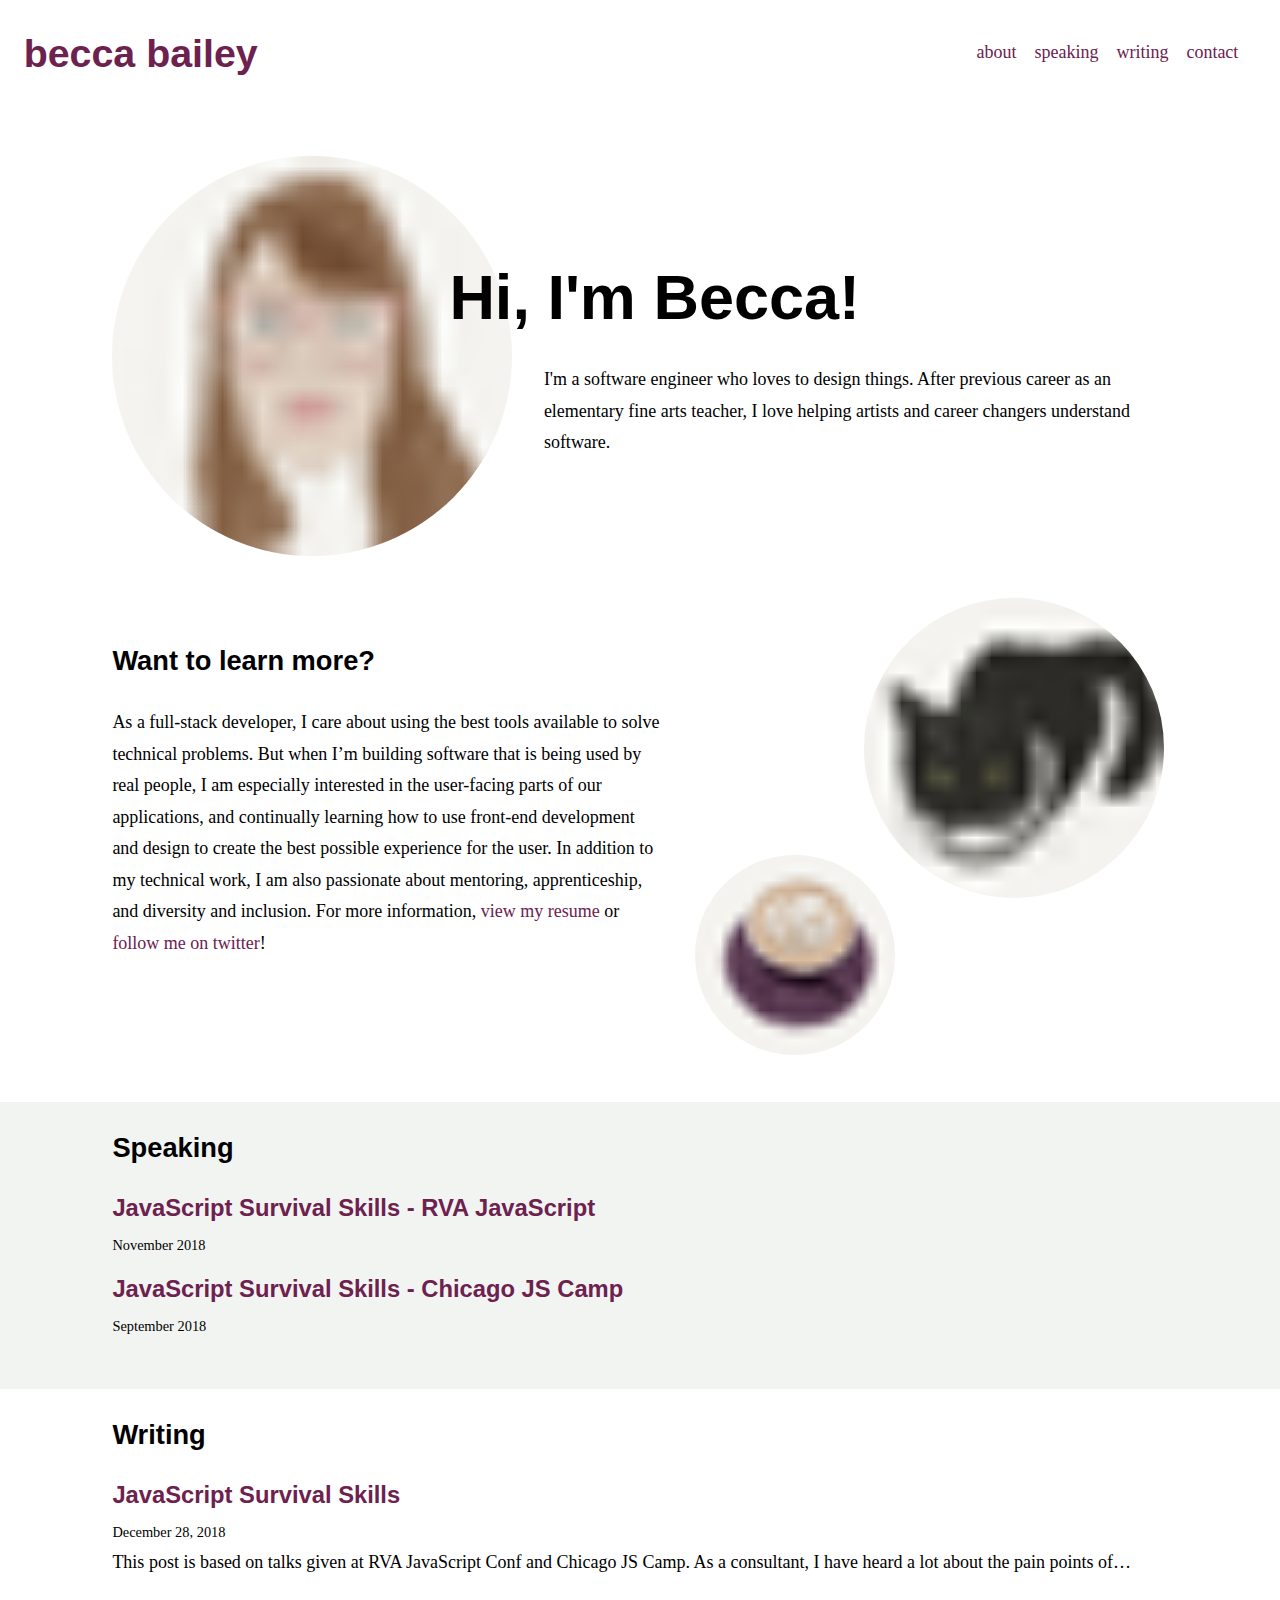
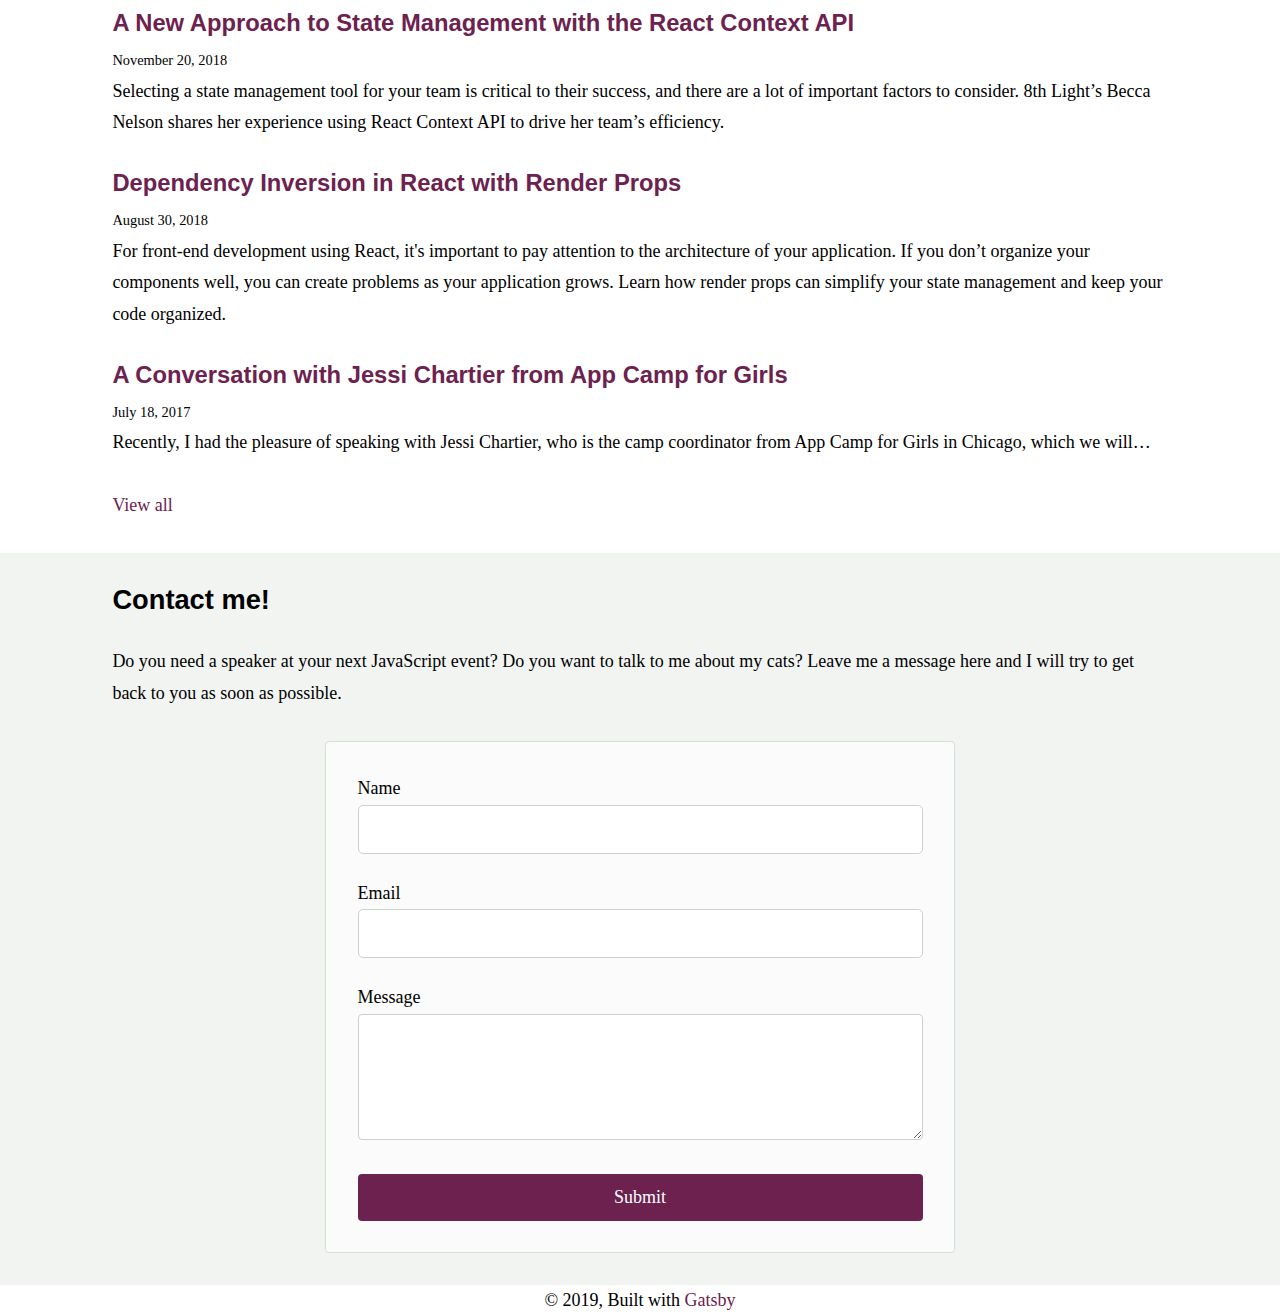
==== commit 8359b99c: "Updates" ====
--- a/index.html
+++ b/index.html
@@ -1,4 +1,4 @@
-<!DOCTYPE html><html lang="en"><head><meta charSet="utf-8"/><meta http-equiv="x-ua-compatible" content="ie=edge"/><meta name="viewport" content="width=device-width, initial-scale=1, shrink-to-fit=no"/><style id="typography.js">html{font-family:sans-serif;-ms-text-size-adjust:100%;-webkit-text-size-adjust:100%}body{margin:0}article,aside,details,figcaption,figure,footer,header,main,menu,nav,section,summary{display:block}audio,canvas,progress,video{display:inline-block}audio:not([controls]){display:none;height:0}progress{vertical-align:baseline}[hidden],template{display:none}a{background-color:transparent;-webkit-text-decoration-skip:objects}a:active,a:hover{outline-width:0}abbr[title]{border-bottom:none;text-decoration:underline;text-decoration:underline dotted}b,strong{font-weight:inherit;font-weight:bolder}dfn{font-style:italic}h1{font-size:2em;margin:.67em 0}mark{background-color:#ff0;color:#000}small{font-size:80%}sub,sup{font-size:75%;line-height:0;position:relative;vertical-align:baseline}sub{bottom:-.25em}sup{top:-.5em}img{border-style:none}svg:not(:root){overflow:hidden}code,kbd,pre,samp{font-family:monospace,monospace;font-size:1em}figure{margin:1em 40px}hr{box-sizing:content-box;height:0;overflow:visible}button,input,optgroup,select,textarea{font:inherit;margin:0}optgroup{font-weight:700}button,input{overflow:visible}button,select{text-transform:none}[type=reset],[type=submit],button,html [type=button]{-webkit-appearance:button}[type=button]::-moz-focus-inner,[type=reset]::-moz-focus-inner,[type=submit]::-moz-focus-inner,button::-moz-focus-inner{border-style:none;padding:0}[type=button]:-moz-focusring,[type=reset]:-moz-focusring,[type=submit]:-moz-focusring,button:-moz-focusring{outline:1px dotted ButtonText}fieldset{border:1px solid silver;margin:0 2px;padding:.35em .625em .75em}legend{box-sizing:border-box;color:inherit;display:table;max-width:100%;padding:0;white-space:normal}textarea{overflow:auto}[type=checkbox],[type=radio]{box-sizing:border-box;padding:0}[type=number]::-webkit-inner-spin-button,[type=number]::-webkit-outer-spin-button{height:auto}[type=search]{-webkit-appearance:textfield;outline-offset:-2px}[type=search]::-webkit-search-cancel-button,[type=search]::-webkit-search-decoration{-webkit-appearance:none}::-webkit-input-placeholder{color:inherit;opacity:.54}::-webkit-file-upload-button{-webkit-appearance:button;font:inherit}html{font:112.5%/1.75 'Lora',serif;box-sizing:border-box;overflow-y:scroll;}*{box-sizing:inherit;}*:before{box-sizing:inherit;}*:after{box-sizing:inherit;}body{color{negate{}lighten{}darken{}saturate{}desaturate{}grayscale{}whiten{}blacken{}fade{}opaquer{}rotate{}clearer{}greyscale{}}font-family:'Lora',serif;font-weight:normal;word-wrap:break-word;font-kerning:normal;-moz-font-feature-settings:"kern", "liga", "clig", "calt";-ms-font-feature-settings:"kern", "liga", "clig", "calt";-webkit-font-feature-settings:"kern", "liga", "clig", "calt";font-feature-settings:"kern", "liga", "clig", "calt";}img{max-width:100%;margin-left:0;margin-right:0;margin-top:0;padding-bottom:0;padding-left:0;padding-right:0;padding-top:0;margin-bottom:1.75rem;}h1{margin-left:0;margin-right:0;margin-top:0;padding-bottom:0;padding-left:0;padding-right:0;padding-top:0;margin-bottom:1.75rem;color:inherit;font-family:'Rubik',sans-serif;font-weight:bold;text-rendering:optimizeLegibility;font-size:2rem;line-height:1.1;}h2{margin-left:0;margin-right:0;margin-top:0;padding-bottom:0;padding-left:0;padding-right:0;padding-top:0;margin-bottom:1.75rem;color:inherit;font-family:'Rubik',sans-serif;font-weight:bold;text-rendering:optimizeLegibility;font-size:1.51572rem;line-height:1.1;}h3{margin-left:0;margin-right:0;margin-top:0;padding-bottom:0;padding-left:0;padding-right:0;padding-top:0;margin-bottom:1.75rem;color:inherit;font-family:'Rubik',sans-serif;font-weight:bold;text-rendering:optimizeLegibility;font-size:1.31951rem;line-height:1.1;}h4{margin-left:0;margin-right:0;margin-top:0;padding-bottom:0;padding-left:0;padding-right:0;padding-top:0;margin-bottom:1.75rem;color:inherit;font-family:'Rubik',sans-serif;font-weight:bold;text-rendering:optimizeLegibility;font-size:1rem;line-height:1.1;}h5{margin-left:0;margin-right:0;margin-top:0;padding-bottom:0;padding-left:0;padding-right:0;padding-top:0;margin-bottom:1.75rem;color:inherit;font-family:'Rubik',sans-serif;font-weight:bold;text-rendering:optimizeLegibility;font-size:0.87055rem;line-height:1.1;}h6{margin-left:0;margin-right:0;margin-top:0;padding-bottom:0;padding-left:0;padding-right:0;padding-top:0;margin-bottom:1.75rem;color:inherit;font-family:'Rubik',sans-serif;font-weight:bold;text-rendering:optimizeLegibility;font-size:0.81225rem;line-height:1.1;}hgroup{margin-left:0;margin-right:0;margin-top:0;padding-bottom:0;padding-left:0;padding-right:0;padding-top:0;margin-bottom:1.75rem;}ul{margin-left:1.75rem;margin-right:0;margin-top:0;padding-bottom:0;padding-left:0;padding-right:0;padding-top:0;margin-bottom:1.75rem;list-style-position:outside;list-style-image:none;}ol{margin-left:1.75rem;margin-right:0;margin-top:0;padding-bottom:0;padding-left:0;padding-right:0;padding-top:0;margin-bottom:1.75rem;list-style-position:outside;list-style-image:none;}dl{margin-left:0;margin-right:0;margin-top:0;padding-bottom:0;padding-left:0;padding-right:0;padding-top:0;margin-bottom:1.75rem;}dd{margin-left:0;margin-right:0;margin-top:0;padding-bottom:0;padding-left:0;padding-right:0;padding-top:0;margin-bottom:1.75rem;}p{margin-left:0;margin-right:0;margin-top:0;padding-bottom:0;padding-left:0;padding-right:0;padding-top:0;margin-bottom:1.75rem;}figure{margin-left:0;margin-right:0;margin-top:0;padding-bottom:0;padding-left:0;padding-right:0;padding-top:0;margin-bottom:1.75rem;}pre{margin-left:0;margin-right:0;margin-top:0;padding-bottom:0;padding-left:0;padding-right:0;padding-top:0;margin-bottom:1.75rem;font-size:0.85rem;line-height:1.75rem;}table{margin-left:0;margin-right:0;margin-top:0;padding-bottom:0;padding-left:0;padding-right:0;padding-top:0;margin-bottom:1.75rem;font-size:18;line-height:1.75rem;border-collapse:collapse;width:100%;}fieldset{margin-left:0;margin-right:0;margin-top:0;padding-bottom:0;padding-left:0;padding-right:0;padding-top:0;margin-bottom:1.75rem;}blockquote{margin-left:1.75rem;margin-right:1.75rem;margin-top:0;padding-bottom:0;padding-left:0;padding-right:0;padding-top:0;margin-bottom:1.75rem;}form{margin-left:0;margin-right:0;margin-top:0;padding-bottom:0;padding-left:0;padding-right:0;padding-top:0;margin-bottom:1.75rem;}noscript{margin-left:0;margin-right:0;margin-top:0;padding-bottom:0;padding-left:0;padding-right:0;padding-top:0;margin-bottom:1.75rem;}iframe{margin-left:0;margin-right:0;margin-top:0;padding-bottom:0;padding-left:0;padding-right:0;padding-top:0;margin-bottom:1.75rem;}hr{margin-left:0;margin-right:0;margin-top:0;padding-bottom:0;padding-left:0;padding-right:0;padding-top:0;margin-bottom:calc(1.75rem - 1px);background:hsla(0,0%,0%,0.2);border:none;height:1px;}address{margin-left:0;margin-right:0;margin-top:0;padding-bottom:0;padding-left:0;padding-right:0;padding-top:0;margin-bottom:1.75rem;}b{font-weight:bold;}strong{font-weight:bold;}dt{font-weight:bold;}th{font-weight:bold;}li{margin-bottom:calc(1.75rem / 2);}ol li{padding-left:0;}ul li{padding-left:0;}li > ol{margin-left:1.75rem;margin-bottom:calc(1.75rem / 2);margin-top:calc(1.75rem / 2);}li > ul{margin-left:1.75rem;margin-bottom:calc(1.75rem / 2);margin-top:calc(1.75rem / 2);}blockquote *:last-child{margin-bottom:0;}li *:last-child{margin-bottom:0;}p *:last-child{margin-bottom:0;}li > p{margin-bottom:calc(1.75rem / 2);}code{font-size:0.85rem;line-height:1.75rem;}kbd{font-size:0.85rem;line-height:1.75rem;}samp{font-size:0.85rem;line-height:1.75rem;}abbr{border-bottom:1px dotted hsla(0,0%,0%,0.5);cursor:help;}acronym{border-bottom:1px dotted hsla(0,0%,0%,0.5);cursor:help;}abbr[title]{border-bottom:1px dotted hsla(0,0%,0%,0.5);cursor:help;text-decoration:none;}thead{text-align:left;}td,th{text-align:left;border-bottom:1px solid hsla(0,0%,0%,0.12);font-feature-settings:"tnum";-moz-font-feature-settings:"tnum";-ms-font-feature-settings:"tnum";-webkit-font-feature-settings:"tnum";padding-left:1.16667rem;padding-right:1.16667rem;padding-top:0.875rem;padding-bottom:calc(0.875rem - 1px);}th:first-child,td:first-child{padding-left:0;}th:last-child,td:last-child{padding-right:0;}</style><style data-href="/styles.ecdc689db992c00f8d50.css">@font-face{font-family:Lora;font-style:normal;font-display:swap;font-weight:400;src:local("Lora Regular "),local("Lora-Regular"),url(/static/lora-latin-400-e4cdb14bf148f2846997a6be7ba648bd.woff2) format("woff2"),url(/static/lora-latin-400-0d78d370987954fb6b9f0efec3065e83.woff) format("woff")}@font-face{font-family:Lora;font-style:italic;font-display:swap;font-weight:400;src:local("Lora Regular italic"),local("Lora-Regularitalic"),url(/static/lora-latin-400italic-2c4801fad2634e6dac678d8826cf417c.woff2) format("woff2"),url(/static/lora-latin-400italic-7beffbacbbde86423a7ee771f31c1626.woff) format("woff")}@font-face{font-family:Lora;font-style:normal;font-display:swap;font-weight:700;src:local("Lora Bold "),local("Lora-Bold"),url(/static/lora-latin-700-ce18d17335e3ef2119d76f5dff177c66.woff2) format("woff2"),url(/static/lora-latin-700-1617380e0dea667b61cf44e86f3d0f10.woff) format("woff")}@font-face{font-family:Lora;font-style:italic;font-display:swap;font-weight:700;src:local("Lora Bold italic"),local("Lora-Bolditalic"),url(/static/lora-latin-700italic-b4bb1fa2335d49d4bc7e7ddd944cee44.woff2) format("woff2"),url(/static/lora-latin-700italic-6ec37b950cf9829a2cad7d02b11810c9.woff) format("woff")}@font-face{font-family:Rubik;font-style:normal;font-display:swap;font-weight:300;src:local("Rubik Light "),local("Rubik-Light"),url(/static/rubik-latin-300-239cf85916292b3585d17ba1f7801dbb.woff2) format("woff2"),url(/static/rubik-latin-300-73ce1e5f9e44d490f48490673038d5d3.woff) format("woff")}@font-face{font-family:Rubik;font-style:italic;font-display:swap;font-weight:300;src:local("Rubik Light italic"),local("Rubik-Lightitalic"),url(/static/rubik-latin-300italic-9578c8a599ff9b3b328f306da81607f0.woff2) format("woff2"),url(/static/rubik-latin-300italic-b7a94712079cba234be3f546cf42f588.woff) format("woff")}@font-face{font-family:Rubik;font-style:normal;font-display:swap;font-weight:400;src:local("Rubik Regular "),local("Rubik-Regular"),url(/static/rubik-latin-400-63c5b6176f60881d53dd2dc10904a04c.woff2) format("woff2"),url(/static/rubik-latin-400-80a9477d95ed5ca6e64843c1024e9e7f.woff) format("woff")}@font-face{font-family:Rubik;font-style:italic;font-display:swap;font-weight:400;src:local("Rubik Regular italic"),local("Rubik-Regularitalic"),url(/static/rubik-latin-400italic-4ff19ede4cf2a2a07c638795a389f6df.woff2) format("woff2"),url(/static/rubik-latin-400italic-f778b3151e4b3ed5b831e9e8646ab207.woff) format("woff")}@font-face{font-family:Rubik;font-style:normal;font-display:swap;font-weight:500;src:local("Rubik Medium "),local("Rubik-Medium"),url(/static/rubik-latin-500-9ac3d9de00cce6d3352a889816226451.woff2) format("woff2"),url(/static/rubik-latin-500-bec9243368f86e688b23bc1852823d0b.woff) format("woff")}@font-face{font-family:Rubik;font-style:italic;font-display:swap;font-weight:500;src:local("Rubik Medium italic"),local("Rubik-Mediumitalic"),url(/static/rubik-latin-500italic-d8de1d9a8a017aed7e74649e8e06eeb5.woff2) format("woff2"),url(/static/rubik-latin-500italic-21955254e41869cea3f5a1769ab1cbe6.woff) format("woff")}@font-face{font-family:Rubik;font-style:normal;font-display:swap;font-weight:700;src:local("Rubik Bold "),local("Rubik-Bold"),url(/static/rubik-latin-700-a7db29488272756e766b024e6aebe848.woff2) format("woff2"),url(/static/rubik-latin-700-29b164482600fc3976b5b2c863d69b71.woff) format("woff")}@font-face{font-family:Rubik;font-style:italic;font-display:swap;font-weight:700;src:local("Rubik Bold italic"),local("Rubik-Bolditalic"),url(/static/rubik-latin-700italic-9c1d6e0e66641c7c0806a5ad1b3d9286.woff2) format("woff2"),url(/static/rubik-latin-700italic-4a8c46be9056c47cc8d0e3a3a70ae193.woff) format("woff")}@font-face{font-family:Rubik;font-style:normal;font-display:swap;font-weight:900;src:local("Rubik Black "),local("Rubik-Black"),url(/static/rubik-latin-900-0d11544364bc4541af96267ca8b2a5ce.woff2) format("woff2"),url(/static/rubik-latin-900-44913051ee3d4536cd4fa368067e9a83.woff) format("woff")}@font-face{font-family:Rubik;font-style:italic;font-display:swap;font-weight:900;src:local("Rubik Black italic"),local("Rubik-Blackitalic"),url(/static/rubik-latin-900italic-3c9d154e1fa888849c63a616e2f09b3c.woff2) format("woff2"),url(/static/rubik-latin-900italic-5b173e43e6e846589858d97fa0b406c9.woff) format("woff")}</style><meta name="generator" content="Gatsby 2.2.5"/><style data-styled="cHlzHu jqWCQM kbEPtA cjOzsX gIYHKc iawisP hsJaXo MRVnp diUMRA jJCJxh RMhCi bARaEl ekOLDb fevXrX cTzKcb diVYeG eRggPF kQiAIS gRZYKy gGsuWu hevgLb cRYiza" data-styled-version="4.2.0">
+<!DOCTYPE html><html lang="en"><head><meta charSet="utf-8"/><meta http-equiv="x-ua-compatible" content="ie=edge"/><meta name="viewport" content="width=device-width, initial-scale=1, shrink-to-fit=no"/><style id="typography.js">html{font-family:sans-serif;-ms-text-size-adjust:100%;-webkit-text-size-adjust:100%}body{margin:0}article,aside,details,figcaption,figure,footer,header,main,menu,nav,section,summary{display:block}audio,canvas,progress,video{display:inline-block}audio:not([controls]){display:none;height:0}progress{vertical-align:baseline}[hidden],template{display:none}a{background-color:transparent;-webkit-text-decoration-skip:objects}a:active,a:hover{outline-width:0}abbr[title]{border-bottom:none;text-decoration:underline;text-decoration:underline dotted}b,strong{font-weight:inherit;font-weight:bolder}dfn{font-style:italic}h1{font-size:2em;margin:.67em 0}mark{background-color:#ff0;color:#000}small{font-size:80%}sub,sup{font-size:75%;line-height:0;position:relative;vertical-align:baseline}sub{bottom:-.25em}sup{top:-.5em}img{border-style:none}svg:not(:root){overflow:hidden}code,kbd,pre,samp{font-family:monospace,monospace;font-size:1em}figure{margin:1em 40px}hr{box-sizing:content-box;height:0;overflow:visible}button,input,optgroup,select,textarea{font:inherit;margin:0}optgroup{font-weight:700}button,input{overflow:visible}button,select{text-transform:none}[type=reset],[type=submit],button,html [type=button]{-webkit-appearance:button}[type=button]::-moz-focus-inner,[type=reset]::-moz-focus-inner,[type=submit]::-moz-focus-inner,button::-moz-focus-inner{border-style:none;padding:0}[type=button]:-moz-focusring,[type=reset]:-moz-focusring,[type=submit]:-moz-focusring,button:-moz-focusring{outline:1px dotted ButtonText}fieldset{border:1px solid silver;margin:0 2px;padding:.35em .625em .75em}legend{box-sizing:border-box;color:inherit;display:table;max-width:100%;padding:0;white-space:normal}textarea{overflow:auto}[type=checkbox],[type=radio]{box-sizing:border-box;padding:0}[type=number]::-webkit-inner-spin-button,[type=number]::-webkit-outer-spin-button{height:auto}[type=search]{-webkit-appearance:textfield;outline-offset:-2px}[type=search]::-webkit-search-cancel-button,[type=search]::-webkit-search-decoration{-webkit-appearance:none}::-webkit-input-placeholder{color:inherit;opacity:.54}::-webkit-file-upload-button{-webkit-appearance:button;font:inherit}html{font:112.5%/1.75 'Lora',serif;box-sizing:border-box;overflow-y:scroll;}*{box-sizing:inherit;}*:before{box-sizing:inherit;}*:after{box-sizing:inherit;}body{color{negate{}lighten{}darken{}saturate{}desaturate{}grayscale{}whiten{}blacken{}fade{}opaquer{}rotate{}clearer{}greyscale{}}font-family:'Lora',serif;font-weight:normal;word-wrap:break-word;font-kerning:normal;-moz-font-feature-settings:"kern", "liga", "clig", "calt";-ms-font-feature-settings:"kern", "liga", "clig", "calt";-webkit-font-feature-settings:"kern", "liga", "clig", "calt";font-feature-settings:"kern", "liga", "clig", "calt";}img{max-width:100%;margin-left:0;margin-right:0;margin-top:0;padding-bottom:0;padding-left:0;padding-right:0;padding-top:0;margin-bottom:1.75rem;}h1{margin-left:0;margin-right:0;margin-top:0;padding-bottom:0;padding-left:0;padding-right:0;padding-top:0;margin-bottom:1.75rem;color:inherit;font-family:'Rubik',sans-serif;font-weight:bold;text-rendering:optimizeLegibility;font-size:2rem;line-height:1.1;}h2{margin-left:0;margin-right:0;margin-top:0;padding-bottom:0;padding-left:0;padding-right:0;padding-top:0;margin-bottom:1.75rem;color:inherit;font-family:'Rubik',sans-serif;font-weight:bold;text-rendering:optimizeLegibility;font-size:1.51572rem;line-height:1.1;}h3{margin-left:0;margin-right:0;margin-top:0;padding-bottom:0;padding-left:0;padding-right:0;padding-top:0;margin-bottom:1.75rem;color:inherit;font-family:'Rubik',sans-serif;font-weight:bold;text-rendering:optimizeLegibility;font-size:1.31951rem;line-height:1.1;}h4{margin-left:0;margin-right:0;margin-top:0;padding-bottom:0;padding-left:0;padding-right:0;padding-top:0;margin-bottom:1.75rem;color:inherit;font-family:'Rubik',sans-serif;font-weight:bold;text-rendering:optimizeLegibility;font-size:1rem;line-height:1.1;}h5{margin-left:0;margin-right:0;margin-top:0;padding-bottom:0;padding-left:0;padding-right:0;padding-top:0;margin-bottom:1.75rem;color:inherit;font-family:'Rubik',sans-serif;font-weight:bold;text-rendering:optimizeLegibility;font-size:0.87055rem;line-height:1.1;}h6{margin-left:0;margin-right:0;margin-top:0;padding-bottom:0;padding-left:0;padding-right:0;padding-top:0;margin-bottom:1.75rem;color:inherit;font-family:'Rubik',sans-serif;font-weight:bold;text-rendering:optimizeLegibility;font-size:0.81225rem;line-height:1.1;}hgroup{margin-left:0;margin-right:0;margin-top:0;padding-bottom:0;padding-left:0;padding-right:0;padding-top:0;margin-bottom:1.75rem;}ul{margin-left:1.75rem;margin-right:0;margin-top:0;padding-bottom:0;padding-left:0;padding-right:0;padding-top:0;margin-bottom:1.75rem;list-style-position:outside;list-style-image:none;}ol{margin-left:1.75rem;margin-right:0;margin-top:0;padding-bottom:0;padding-left:0;padding-right:0;padding-top:0;margin-bottom:1.75rem;list-style-position:outside;list-style-image:none;}dl{margin-left:0;margin-right:0;margin-top:0;padding-bottom:0;padding-left:0;padding-right:0;padding-top:0;margin-bottom:1.75rem;}dd{margin-left:0;margin-right:0;margin-top:0;padding-bottom:0;padding-left:0;padding-right:0;padding-top:0;margin-bottom:1.75rem;}p{margin-left:0;margin-right:0;margin-top:0;padding-bottom:0;padding-left:0;padding-right:0;padding-top:0;margin-bottom:1.75rem;}figure{margin-left:0;margin-right:0;margin-top:0;padding-bottom:0;padding-left:0;padding-right:0;padding-top:0;margin-bottom:1.75rem;}pre{margin-left:0;margin-right:0;margin-top:0;padding-bottom:0;padding-left:0;padding-right:0;padding-top:0;margin-bottom:1.75rem;font-size:0.85rem;line-height:1.75rem;}table{margin-left:0;margin-right:0;margin-top:0;padding-bottom:0;padding-left:0;padding-right:0;padding-top:0;margin-bottom:1.75rem;font-size:18;line-height:1.75rem;border-collapse:collapse;width:100%;}fieldset{margin-left:0;margin-right:0;margin-top:0;padding-bottom:0;padding-left:0;padding-right:0;padding-top:0;margin-bottom:1.75rem;}blockquote{margin-left:1.75rem;margin-right:1.75rem;margin-top:0;padding-bottom:0;padding-left:0;padding-right:0;padding-top:0;margin-bottom:1.75rem;}form{margin-left:0;margin-right:0;margin-top:0;padding-bottom:0;padding-left:0;padding-right:0;padding-top:0;margin-bottom:1.75rem;}noscript{margin-left:0;margin-right:0;margin-top:0;padding-bottom:0;padding-left:0;padding-right:0;padding-top:0;margin-bottom:1.75rem;}iframe{margin-left:0;margin-right:0;margin-top:0;padding-bottom:0;padding-left:0;padding-right:0;padding-top:0;margin-bottom:1.75rem;}hr{margin-left:0;margin-right:0;margin-top:0;padding-bottom:0;padding-left:0;padding-right:0;padding-top:0;margin-bottom:calc(1.75rem - 1px);background:hsla(0,0%,0%,0.2);border:none;height:1px;}address{margin-left:0;margin-right:0;margin-top:0;padding-bottom:0;padding-left:0;padding-right:0;padding-top:0;margin-bottom:1.75rem;}b{font-weight:bold;}strong{font-weight:bold;}dt{font-weight:bold;}th{font-weight:bold;}li{margin-bottom:calc(1.75rem / 2);}ol li{padding-left:0;}ul li{padding-left:0;}li > ol{margin-left:1.75rem;margin-bottom:calc(1.75rem / 2);margin-top:calc(1.75rem / 2);}li > ul{margin-left:1.75rem;margin-bottom:calc(1.75rem / 2);margin-top:calc(1.75rem / 2);}blockquote *:last-child{margin-bottom:0;}li *:last-child{margin-bottom:0;}p *:last-child{margin-bottom:0;}li > p{margin-bottom:calc(1.75rem / 2);}code{font-size:0.85rem;line-height:1.75rem;}kbd{font-size:0.85rem;line-height:1.75rem;}samp{font-size:0.85rem;line-height:1.75rem;}abbr{border-bottom:1px dotted hsla(0,0%,0%,0.5);cursor:help;}acronym{border-bottom:1px dotted hsla(0,0%,0%,0.5);cursor:help;}abbr[title]{border-bottom:1px dotted hsla(0,0%,0%,0.5);cursor:help;text-decoration:none;}thead{text-align:left;}td,th{text-align:left;border-bottom:1px solid hsla(0,0%,0%,0.12);font-feature-settings:"tnum";-moz-font-feature-settings:"tnum";-ms-font-feature-settings:"tnum";-webkit-font-feature-settings:"tnum";padding-left:1.16667rem;padding-right:1.16667rem;padding-top:0.875rem;padding-bottom:calc(0.875rem - 1px);}th:first-child,td:first-child{padding-left:0;}th:last-child,td:last-child{padding-right:0;}</style><style data-href="/styles.ecdc689db992c00f8d50.css">@font-face{font-family:Lora;font-style:normal;font-display:swap;font-weight:400;src:local("Lora Regular "),local("Lora-Regular"),url(/static/lora-latin-400-e4cdb14bf148f2846997a6be7ba648bd.woff2) format("woff2"),url(/static/lora-latin-400-0d78d370987954fb6b9f0efec3065e83.woff) format("woff")}@font-face{font-family:Lora;font-style:italic;font-display:swap;font-weight:400;src:local("Lora Regular italic"),local("Lora-Regularitalic"),url(/static/lora-latin-400italic-2c4801fad2634e6dac678d8826cf417c.woff2) format("woff2"),url(/static/lora-latin-400italic-7beffbacbbde86423a7ee771f31c1626.woff) format("woff")}@font-face{font-family:Lora;font-style:normal;font-display:swap;font-weight:700;src:local("Lora Bold "),local("Lora-Bold"),url(/static/lora-latin-700-ce18d17335e3ef2119d76f5dff177c66.woff2) format("woff2"),url(/static/lora-latin-700-1617380e0dea667b61cf44e86f3d0f10.woff) format("woff")}@font-face{font-family:Lora;font-style:italic;font-display:swap;font-weight:700;src:local("Lora Bold italic"),local("Lora-Bolditalic"),url(/static/lora-latin-700italic-b4bb1fa2335d49d4bc7e7ddd944cee44.woff2) format("woff2"),url(/static/lora-latin-700italic-6ec37b950cf9829a2cad7d02b11810c9.woff) format("woff")}@font-face{font-family:Rubik;font-style:normal;font-display:swap;font-weight:300;src:local("Rubik Light "),local("Rubik-Light"),url(/static/rubik-latin-300-239cf85916292b3585d17ba1f7801dbb.woff2) format("woff2"),url(/static/rubik-latin-300-73ce1e5f9e44d490f48490673038d5d3.woff) format("woff")}@font-face{font-family:Rubik;font-style:italic;font-display:swap;font-weight:300;src:local("Rubik Light italic"),local("Rubik-Lightitalic"),url(/static/rubik-latin-300italic-9578c8a599ff9b3b328f306da81607f0.woff2) format("woff2"),url(/static/rubik-latin-300italic-b7a94712079cba234be3f546cf42f588.woff) format("woff")}@font-face{font-family:Rubik;font-style:normal;font-display:swap;font-weight:400;src:local("Rubik Regular "),local("Rubik-Regular"),url(/static/rubik-latin-400-63c5b6176f60881d53dd2dc10904a04c.woff2) format("woff2"),url(/static/rubik-latin-400-80a9477d95ed5ca6e64843c1024e9e7f.woff) format("woff")}@font-face{font-family:Rubik;font-style:italic;font-display:swap;font-weight:400;src:local("Rubik Regular italic"),local("Rubik-Regularitalic"),url(/static/rubik-latin-400italic-4ff19ede4cf2a2a07c638795a389f6df.woff2) format("woff2"),url(/static/rubik-latin-400italic-f778b3151e4b3ed5b831e9e8646ab207.woff) format("woff")}@font-face{font-family:Rubik;font-style:normal;font-display:swap;font-weight:500;src:local("Rubik Medium "),local("Rubik-Medium"),url(/static/rubik-latin-500-9ac3d9de00cce6d3352a889816226451.woff2) format("woff2"),url(/static/rubik-latin-500-bec9243368f86e688b23bc1852823d0b.woff) format("woff")}@font-face{font-family:Rubik;font-style:italic;font-display:swap;font-weight:500;src:local("Rubik Medium italic"),local("Rubik-Mediumitalic"),url(/static/rubik-latin-500italic-d8de1d9a8a017aed7e74649e8e06eeb5.woff2) format("woff2"),url(/static/rubik-latin-500italic-21955254e41869cea3f5a1769ab1cbe6.woff) format("woff")}@font-face{font-family:Rubik;font-style:normal;font-display:swap;font-weight:700;src:local("Rubik Bold "),local("Rubik-Bold"),url(/static/rubik-latin-700-a7db29488272756e766b024e6aebe848.woff2) format("woff2"),url(/static/rubik-latin-700-29b164482600fc3976b5b2c863d69b71.woff) format("woff")}@font-face{font-family:Rubik;font-style:italic;font-display:swap;font-weight:700;src:local("Rubik Bold italic"),local("Rubik-Bolditalic"),url(/static/rubik-latin-700italic-9c1d6e0e66641c7c0806a5ad1b3d9286.woff2) format("woff2"),url(/static/rubik-latin-700italic-4a8c46be9056c47cc8d0e3a3a70ae193.woff) format("woff")}@font-face{font-family:Rubik;font-style:normal;font-display:swap;font-weight:900;src:local("Rubik Black "),local("Rubik-Black"),url(/static/rubik-latin-900-0d11544364bc4541af96267ca8b2a5ce.woff2) format("woff2"),url(/static/rubik-latin-900-44913051ee3d4536cd4fa368067e9a83.woff) format("woff")}@font-face{font-family:Rubik;font-style:italic;font-display:swap;font-weight:900;src:local("Rubik Black italic"),local("Rubik-Blackitalic"),url(/static/rubik-latin-900italic-3c9d154e1fa888849c63a616e2f09b3c.woff2) format("woff2"),url(/static/rubik-latin-900italic-5b173e43e6e846589858d97fa0b406c9.woff) format("woff")}</style><meta name="generator" content="Gatsby 2.2.5"/><style data-styled="cHlzHu jqWCQM kbEPtA cjOzsX gIYHKc iawisP hsJaXo MRVnp diUMRA jJCJxh RMhCi bARaEl ekOLDb fevXrX cTzKcb diVYeG eRggPF dgCBlt lmJCxr gRZYKy gGsuWu hevgLb cRYiza" data-styled-version="4.2.0">
 /* sc-component-id: container__Container-sc-6g0gtz-0 */
 .hsJaXo{padding:1.75rem 1.3125rem;max-width:61.25rem;margin:auto;}
 /* sc-component-id: navigation__NavigationContainer-sc-1jhgin1-0 */
@@ -36,13 +36,15 @@
 /* sc-component-id: speaking__Wrapper-sc-1iryc1n-1 */
 .diVYeG{margin-bottom:0.875rem;}
 /* sc-component-id: form__Field-sc-18tg0mf-0 */
-.kQiAIS{display:block;padding-bottom:1.3125rem;max-width:35rem;margin:auto;}
+.lmJCxr{display:block;padding-bottom:1.3125rem;}
 /* sc-component-id: form__Input-sc-18tg0mf-1 */
 .gRZYKy{width:100%;border:1px solid #CAD3C8;border-radius:5px;padding:0.4375rem;}
 /* sc-component-id: form__Textarea-sc-18tg0mf-2 */
 .gGsuWu{width:100%;border:1px solid #CAD3C8;border-radius:4px;padding:0.4375rem;min-height:7rem;}
+/* sc-component-id: form__Form-sc-18tg0mf-3 */
+.dgCBlt{max-width:35rem;margin:auto;background-color:hsl(120,8.3%,98.2%);border:1px solid hsl(120,8.3%,85.8%);border-radius:4px;padding:1.75rem;}
 /* sc-component-id: button__Button-sc-1y5uocw-0 */
-.hevgLb{color:#FFFFFF;background-color:#6D214F;border:none;padding:0.4375rem;border-radius:4px;width:100%;cursor:pointer;-webkit-transition:0.2s ease;transition:0.2s ease;} .hevgLb:hover{background-color:hsl(323.70000000000005,53.5%,22.3%);}</style><link rel="alternate" type="application/rss+xml" href="/rss.xml"/><link rel="shortcut icon" href="/icons/icon-48x48.png?v=07fab8ad5473f1e15e5f98b64f5d02eda19b8316"/><link rel="manifest" href="/manifest.webmanifest"/><meta name="theme-color" content="#663399"/><link rel="apple-touch-icon" sizes="48x48" href="/icons/icon-48x48.png?v=07fab8ad5473f1e15e5f98b64f5d02eda19b8316"/><link rel="apple-touch-icon" sizes="72x72" href="/icons/icon-72x72.png?v=07fab8ad5473f1e15e5f98b64f5d02eda19b8316"/><link rel="apple-touch-icon" sizes="96x96" href="/icons/icon-96x96.png?v=07fab8ad5473f1e15e5f98b64f5d02eda19b8316"/><link rel="apple-touch-icon" sizes="144x144" href="/icons/icon-144x144.png?v=07fab8ad5473f1e15e5f98b64f5d02eda19b8316"/><link rel="apple-touch-icon" sizes="192x192" href="/icons/icon-192x192.png?v=07fab8ad5473f1e15e5f98b64f5d02eda19b8316"/><link rel="apple-touch-icon" sizes="256x256" href="/icons/icon-256x256.png?v=07fab8ad5473f1e15e5f98b64f5d02eda19b8316"/><link rel="apple-touch-icon" sizes="384x384" href="/icons/icon-384x384.png?v=07fab8ad5473f1e15e5f98b64f5d02eda19b8316"/><link rel="apple-touch-icon" sizes="512x512" href="/icons/icon-512x512.png?v=07fab8ad5473f1e15e5f98b64f5d02eda19b8316"/><title data-react-helmet="true">Home | Becca Bailey</title><meta data-react-helmet="true" name="description" content="Becca likes to build things"/><meta data-react-helmet="true" property="og:title" content="Home"/><meta data-react-helmet="true" property="og:description" content="Becca likes to build things"/><meta data-react-helmet="true" property="og:type" content="website"/><meta data-react-helmet="true" name="twitter:card" content="summary"/><meta data-react-helmet="true" name="twitter:creator" content="Becca Bailey"/><meta data-react-helmet="true" name="twitter:title" content="Home"/><meta data-react-helmet="true" name="twitter:description" content="Becca likes to build things"/><meta data-react-helmet="true" name="keywords" content="becca, javascript, software engineer"/><link as="script" rel="preload" href="/webpack-runtime-071ce3acdf7a87c14cec.js"/><link as="script" rel="preload" href="/styles-af907605271e522e97b9.js"/><link as="script" rel="preload" href="/app-ce33a1c620a77c9c61d1.js"/><link as="script" rel="preload" href="/0-1d897141890429a1cd45.js"/><link as="script" rel="preload" href="/1-b627b4126f2539425498.js"/><link as="script" rel="preload" href="/13-0dff56ccd176c2adfca6.js"/><link as="script" rel="preload" href="/component---src-pages-index-js-ff4c2aad16565de9794a.js"/><link as="fetch" rel="preload" href="/static/d/992/path---index-6a9-d6xTTsiBQfD8f11qSLAjgzPQFE.json" crossorigin="use-credentials"/></head><body><noscript id="gatsby-noscript">This app works best with JavaScript enabled.</noscript><div id="___gatsby"><div style="outline:none" tabindex="-1" role="group"><div class="layout__LayoutContainer-sc-1xvv2zr-1 cHlzHu"><div class="layout__Container-sc-1xvv2zr-0 jqWCQM"><div class="navigation__NavigationContainer-sc-1jhgin1-0 kbEPtA"><h1 class="navigation__SiteTitle-sc-1jhgin1-1 cjOzsX"><a aria-current="page" class="" href="/">Becca Bailey</a></h1><div class="navigation__NavigationLinks-sc-1jhgin1-3 gIYHKc"><span class="navigation__NavigationLink-sc-1jhgin1-2 iawisP"><a href="#about">About</a></span><span class="navigation__NavigationLink-sc-1jhgin1-2 iawisP"><a href="#speaking">Speaking</a></span><span class="navigation__NavigationLink-sc-1jhgin1-2 iawisP"><a href="#blog">Writing</a></span><span class="navigation__NavigationLink-sc-1jhgin1-2 iawisP"><a href="#contact">Contact</a></span></div></div></div><main><section id="about"><div class="react-reveal"><div class="container__Container-sc-6g0gtz-0 hsJaXo"><div class="about__Row-z3epk3-1 MRVnp"><div class="about__MediumOnly-z3epk3-4 diUMRA"><div class="about__Becca-z3epk3-5 jJCJxh gatsby-image-wrapper" style="position:relative;overflow:hidden;display:inline-block;width:400px;height:400px;min-width:400px;max-width:100%;z-index:-1"><img src="[data-uri]" alt="Becca Bailey" style="position:absolute;top:0;left:0;width:100%;height:100%;object-fit:cover;object-position:center;opacity:1;transition:opacity 0.5s;transition-delay:0.25s;border-radius:50%"/><noscript><picture><img width="400" height="400" srcset="/static/01f5ff664cf1d1e0f9653b821ee14430/92e38/becca.png 1x,
+.hevgLb{color:#FFFFFF;background-color:#6D214F;border:none;padding:0.4375rem;border-radius:4px;width:100%;cursor:pointer;-webkit-transition:0.2s ease;transition:0.2s ease;} .hevgLb:hover{background-color:hsl(323.70000000000005,53.5%,22.3%);}</style><link rel="alternate" type="application/rss+xml" href="/rss.xml"/><link rel="shortcut icon" href="/icons/icon-48x48.png?v=07fab8ad5473f1e15e5f98b64f5d02eda19b8316"/><link rel="manifest" href="/manifest.webmanifest"/><meta name="theme-color" content="#663399"/><link rel="apple-touch-icon" sizes="48x48" href="/icons/icon-48x48.png?v=07fab8ad5473f1e15e5f98b64f5d02eda19b8316"/><link rel="apple-touch-icon" sizes="72x72" href="/icons/icon-72x72.png?v=07fab8ad5473f1e15e5f98b64f5d02eda19b8316"/><link rel="apple-touch-icon" sizes="96x96" href="/icons/icon-96x96.png?v=07fab8ad5473f1e15e5f98b64f5d02eda19b8316"/><link rel="apple-touch-icon" sizes="144x144" href="/icons/icon-144x144.png?v=07fab8ad5473f1e15e5f98b64f5d02eda19b8316"/><link rel="apple-touch-icon" sizes="192x192" href="/icons/icon-192x192.png?v=07fab8ad5473f1e15e5f98b64f5d02eda19b8316"/><link rel="apple-touch-icon" sizes="256x256" href="/icons/icon-256x256.png?v=07fab8ad5473f1e15e5f98b64f5d02eda19b8316"/><link rel="apple-touch-icon" sizes="384x384" href="/icons/icon-384x384.png?v=07fab8ad5473f1e15e5f98b64f5d02eda19b8316"/><link rel="apple-touch-icon" sizes="512x512" href="/icons/icon-512x512.png?v=07fab8ad5473f1e15e5f98b64f5d02eda19b8316"/><title data-react-helmet="true">Home | Becca Bailey</title><meta data-react-helmet="true" name="description" content="Becca likes to build things"/><meta data-react-helmet="true" property="og:title" content="Home"/><meta data-react-helmet="true" property="og:description" content="Becca likes to build things"/><meta data-react-helmet="true" property="og:type" content="website"/><meta data-react-helmet="true" name="twitter:card" content="summary"/><meta data-react-helmet="true" name="twitter:creator" content="Becca Bailey"/><meta data-react-helmet="true" name="twitter:title" content="Home"/><meta data-react-helmet="true" name="twitter:description" content="Becca likes to build things"/><meta data-react-helmet="true" name="keywords" content="becca, javascript, software engineer"/><link as="script" rel="preload" href="/webpack-runtime-068752dadfc362196f25.js"/><link as="script" rel="preload" href="/styles-af907605271e522e97b9.js"/><link as="script" rel="preload" href="/app-ce33a1c620a77c9c61d1.js"/><link as="script" rel="preload" href="/0-1d897141890429a1cd45.js"/><link as="script" rel="preload" href="/1-b627b4126f2539425498.js"/><link as="script" rel="preload" href="/13-0dff56ccd176c2adfca6.js"/><link as="script" rel="preload" href="/component---src-pages-index-js-1d6ab49eaf3e3918e53f.js"/><link as="fetch" rel="preload" href="/static/d/992/path---index-6a9-d6xTTsiBQfD8f11qSLAjgzPQFE.json" crossorigin="use-credentials"/></head><body><noscript id="gatsby-noscript">This app works best with JavaScript enabled.</noscript><div id="___gatsby"><div style="outline:none" tabindex="-1" role="group"><div class="layout__LayoutContainer-sc-1xvv2zr-1 cHlzHu"><div class="layout__Container-sc-1xvv2zr-0 jqWCQM"><div class="navigation__NavigationContainer-sc-1jhgin1-0 kbEPtA"><h1 class="navigation__SiteTitle-sc-1jhgin1-1 cjOzsX"><a aria-current="page" class="" href="/">Becca Bailey</a></h1><div class="navigation__NavigationLinks-sc-1jhgin1-3 gIYHKc"><span class="navigation__NavigationLink-sc-1jhgin1-2 iawisP"><a href="#about">About</a></span><span class="navigation__NavigationLink-sc-1jhgin1-2 iawisP"><a href="#speaking">Speaking</a></span><span class="navigation__NavigationLink-sc-1jhgin1-2 iawisP"><a href="#blog">Writing</a></span><span class="navigation__NavigationLink-sc-1jhgin1-2 iawisP"><a href="#contact">Contact</a></span></div></div></div><main><section id="about"><div class="react-reveal"><div class="container__Container-sc-6g0gtz-0 hsJaXo"><div class="about__Row-z3epk3-1 MRVnp"><div class="about__MediumOnly-z3epk3-4 diUMRA"><div class="about__Becca-z3epk3-5 jJCJxh gatsby-image-wrapper" style="position:relative;overflow:hidden;display:inline-block;width:400px;height:400px;min-width:400px;max-width:100%;z-index:-1"><img src="[data-uri]" alt="Becca Bailey" style="position:absolute;top:0;left:0;width:100%;height:100%;object-fit:cover;object-position:center;opacity:1;transition:opacity 0.5s;transition-delay:0.25s;border-radius:50%"/><noscript><picture><img width="400" height="400" srcset="/static/01f5ff664cf1d1e0f9653b821ee14430/92e38/becca.png 1x,
 /static/01f5ff664cf1d1e0f9653b821ee14430/aeee3/becca.png 1.5x,
 /static/01f5ff664cf1d1e0f9653b821ee14430/94f91/becca.png 2x,
 /static/01f5ff664cf1d1e0f9653b821ee14430/e5f30/becca.png 3x" src="/static/01f5ff664cf1d1e0f9653b821ee14430/92e38/becca.png" alt="Becca Bailey" style="position:absolute;top:0;left:0;transition:opacity 0.5s;transition-delay:0.5s;opacity:1;width:100%;height:100%;object-fit:cover;object-position:center"/></picture></noscript></div></div><div><div class="react-reveal"><h1 class="about__Heading-z3epk3-0 RMhCi"><div class="about__SmallOnly-z3epk3-3 bARaEl"><div class="about__Becca-z3epk3-5 jJCJxh gatsby-image-wrapper" style="position:relative;overflow:hidden;display:inline-block;width:150px;height:150px;margin:0 auto"><img src="[data-uri]" alt="Becca Bailey" style="position:absolute;top:0;left:0;width:100%;height:100%;object-fit:cover;object-position:center;opacity:1;transition:opacity 0.5s;transition-delay:0.25s;border-radius:50%"/><noscript><picture><img width="150" height="150" srcset="/static/01f5ff664cf1d1e0f9653b821ee14430/e31b2/becca.png 1x,
@@ -54,7 +56,7 @@
 /static/e43244f069a951a8ac313bc7fddbc783/aeee3/coffee.png 3x" src="/static/e43244f069a951a8ac313bc7fddbc783/2a990/coffee.png" alt="Mmmm Coffee" style="position:absolute;top:0;left:0;transition:opacity 0.5s;transition-delay:0.5s;opacity:1;width:100%;height:100%;object-fit:cover;object-position:center"/></picture></noscript></div><div class="about__Lucy-z3epk3-6 cTzKcb gatsby-image-wrapper" style="position:relative;overflow:hidden;display:inline-block;width:300px;height:300px"><img src="[data-uri]" alt="Lucy Cat" style="position:absolute;top:0;left:0;width:100%;height:100%;object-fit:cover;object-position:center;opacity:1;transition:opacity 0.5s;transition-delay:0.25s;border-radius:50%"/><noscript><picture><img width="300" height="300" srcset="/static/8984fdff7619617149227eae8131ca1d/8694c/lucy.png 1x,
 /static/8984fdff7619617149227eae8131ca1d/c7514/lucy.png 1.5x,
 /static/8984fdff7619617149227eae8131ca1d/aeee3/lucy.png 2x,
-/static/8984fdff7619617149227eae8131ca1d/6a259/lucy.png 3x" src="/static/8984fdff7619617149227eae8131ca1d/8694c/lucy.png" alt="Lucy Cat" style="position:absolute;top:0;left:0;transition:opacity 0.5s;transition-delay:0.5s;opacity:1;width:100%;height:100%;object-fit:cover;object-position:center"/></picture></noscript></div></div></div></div></div></section><section id="speaking"><div class="react-reveal"><div class="container__Container-sc-6g0gtz-0 hsJaXo"><h2>Speaking</h2><div class="speaking__Wrapper-sc-1iryc1n-1 diVYeG"><h3 class="speaking__Title-sc-1iryc1n-0 eRggPF"><a href="https://www.youtube.com/watch?v=gD88CtfzkWQ&amp;t=2s">JavaScript Survival Skills - RVA JavaScript</a></h3><small>November 2018</small></div><div class="speaking__Wrapper-sc-1iryc1n-1 diVYeG"><h3 class="speaking__Title-sc-1iryc1n-0 eRggPF"><a>JavaScript Survival Skills - Chicago JS Camp</a></h3><small>September 2018</small></div></div></div></section><section id="blog"><div class="container__Container-sc-6g0gtz-0 hsJaXo"><h2>Writing</h2><div class="react-reveal"><h3 style="margin-bottom:0.4375rem"><a style="box-shadow:none" href="/javascript-survival-skills/">JavaScript Survival Skills</a></h3><small>December 28, 2018</small><p>This post is based on talks given at  RVA JavaScript Conf  and Chicago JS Camp. As a consultant, I have heard a lot about the pain points of…</p></div><div class="react-reveal"><h3 style="margin-bottom:0.4375rem"><a style="box-shadow:none" href="/react-context-api/">A New Approach to State Management with the React Context API</a></h3><small>November 20, 2018</small><p>Selecting a state management tool for your team is critical to their success, and there are a lot of important factors to consider. 8th Light’s Becca Nelson shares her experience using React Context API to drive her team’s efficiency.</p></div><div class="react-reveal"><h3 style="margin-bottom:0.4375rem"><a style="box-shadow:none" href="/react-render-props/">Dependency Inversion in React with Render Props</a></h3><small>August 30, 2018</small><p>For front-end development using React, it's  important to pay attention to the architecture of your application. If you don’t organize your components well, you can create problems as your application grows. Learn how render props can simplify your state management and keep your code organized.</p></div><div class="react-reveal"><h3 style="margin-bottom:0.4375rem"><a style="box-shadow:none" href="/conversation-with-jessi-chartier/">A Conversation with Jessi Chartier from App Camp for Girls</a></h3><small>July 18, 2017</small><p>Recently, I had the pleasure of speaking with Jessi Chartier, who is the camp coordinator from App Camp for Girls in Chicago, which we will…</p></div><a href="/blog">View all</a></div></section><section id="contact"><div class="react-reveal"><div class="container__Container-sc-6g0gtz-0 hsJaXo"><h2>Contact me!</h2><form action="https://getsimpleform.com/messages?form_api_token=db91ba57c99990a4ee940508409894c6" method="post"><input type="hidden" name="redirect_to" value="http://becca.is/thank-you"/><div class="form__Field-sc-18tg0mf-0 kQiAIS"><label for="name"><div>Name</div><input type="text" name="name" class="form__Input-sc-18tg0mf-1 gRZYKy"/></label></div><div class="form__Field-sc-18tg0mf-0 kQiAIS"><label for="email"><div>Email</div><input type="text" name="email" class="form__Input-sc-18tg0mf-1 gRZYKy"/></label></div><div class="form__Field-sc-18tg0mf-0 kQiAIS"><label for="message"><div>Message</div><textarea name="message" class="form__Textarea-sc-18tg0mf-2 gGsuWu"></textarea></label></div><div class="form__Field-sc-18tg0mf-0 kQiAIS"><button type="submit" class="button__Button-sc-1y5uocw-0 hevgLb">Submit</button></div></form></div></div></section></main><footer class="layout__Footer-sc-1xvv2zr-2 cRYiza">© <!-- -->2019<!-- -->, Built with<!-- --> <a href="https://www.gatsbyjs.org">Gatsby</a></footer></div></div></div><script>
+/static/8984fdff7619617149227eae8131ca1d/6a259/lucy.png 3x" src="/static/8984fdff7619617149227eae8131ca1d/8694c/lucy.png" alt="Lucy Cat" style="position:absolute;top:0;left:0;transition:opacity 0.5s;transition-delay:0.5s;opacity:1;width:100%;height:100%;object-fit:cover;object-position:center"/></picture></noscript></div></div></div></div></div></section><section id="speaking"><div class="react-reveal"><div class="container__Container-sc-6g0gtz-0 hsJaXo"><h2>Speaking</h2><div class="speaking__Wrapper-sc-1iryc1n-1 diVYeG"><h3 class="speaking__Title-sc-1iryc1n-0 eRggPF"><a href="https://www.youtube.com/watch?v=gD88CtfzkWQ&amp;t=2s">JavaScript Survival Skills - RVA JavaScript</a></h3><small>November 2018</small></div><div class="speaking__Wrapper-sc-1iryc1n-1 diVYeG"><h3 class="speaking__Title-sc-1iryc1n-0 eRggPF"><a>JavaScript Survival Skills - Chicago JS Camp</a></h3><small>September 2018</small></div></div></div></section><section id="blog"><div class="container__Container-sc-6g0gtz-0 hsJaXo"><h2>Writing</h2><div class="react-reveal"><h3 style="margin-bottom:0.4375rem"><a style="box-shadow:none" href="/javascript-survival-skills/">JavaScript Survival Skills</a></h3><small>December 28, 2018</small><p>This post is based on talks given at  RVA JavaScript Conf  and Chicago JS Camp. As a consultant, I have heard a lot about the pain points of…</p></div><div class="react-reveal"><h3 style="margin-bottom:0.4375rem"><a style="box-shadow:none" href="/react-context-api/">A New Approach to State Management with the React Context API</a></h3><small>November 20, 2018</small><p>Selecting a state management tool for your team is critical to their success, and there are a lot of important factors to consider. 8th Light’s Becca Nelson shares her experience using React Context API to drive her team’s efficiency.</p></div><div class="react-reveal"><h3 style="margin-bottom:0.4375rem"><a style="box-shadow:none" href="/react-render-props/">Dependency Inversion in React with Render Props</a></h3><small>August 30, 2018</small><p>For front-end development using React, it's  important to pay attention to the architecture of your application. If you don’t organize your components well, you can create problems as your application grows. Learn how render props can simplify your state management and keep your code organized.</p></div><div class="react-reveal"><h3 style="margin-bottom:0.4375rem"><a style="box-shadow:none" href="/conversation-with-jessi-chartier/">A Conversation with Jessi Chartier from App Camp for Girls</a></h3><small>July 18, 2017</small><p>Recently, I had the pleasure of speaking with Jessi Chartier, who is the camp coordinator from App Camp for Girls in Chicago, which we will…</p></div><a href="/blog">View all</a></div></section><section id="contact"><div class="react-reveal"><div class="container__Container-sc-6g0gtz-0 hsJaXo"><h2>Contact me!</h2><p>Do you need a speaker at your next JavaScript event? Do you want to talk to me about my cats? Leave me a message here and I will try to get back to you as soon as possible.</p><form action="https://getsimpleform.com/messages?form_api_token=db91ba57c99990a4ee940508409894c6" method="post" class="form__Form-sc-18tg0mf-3 dgCBlt"><input type="hidden" name="redirect_to" value="http://becca.is/thank-you"/><div class="form__Field-sc-18tg0mf-0 lmJCxr"><label for="name"><div>Name</div><input type="text" name="name" class="form__Input-sc-18tg0mf-1 gRZYKy"/></label></div><div class="form__Field-sc-18tg0mf-0 lmJCxr"><label for="email"><div>Email</div><input type="text" name="email" class="form__Input-sc-18tg0mf-1 gRZYKy"/></label></div><div class="form__Field-sc-18tg0mf-0 lmJCxr"><label for="message"><div>Message</div><textarea name="message" class="form__Textarea-sc-18tg0mf-2 gGsuWu"></textarea></label></div><button type="submit" class="button__Button-sc-1y5uocw-0 hevgLb">Submit</button></form></div></div></section></main><footer class="layout__Footer-sc-1xvv2zr-2 cRYiza">© <!-- -->2019<!-- -->, Built with<!-- --> <a href="https://www.gatsbyjs.org">Gatsby</a></footer></div></div></div><script>
   
   
   if(true) {
@@ -69,4 +71,4 @@
       
       
       }
-      </script><script id="gatsby-script-loader">/*<![CDATA[*/window.page={"componentChunkName":"component---src-pages-index-js","jsonName":"index","path":"/"};window.dataPath="992/path---index-6a9-d6xTTsiBQfD8f11qSLAjgzPQFE";/*]]>*/</script><script id="gatsby-chunk-mapping">/*<![CDATA[*/window.___chunkMapping={"app":["/app-ce33a1c620a77c9c61d1.js"],"component---node-modules-gatsby-plugin-offline-app-shell-js":["/component---node-modules-gatsby-plugin-offline-app-shell-js-f81cbe66c06371c7b55a.js"],"component---src-templates-blog-post-js":["/component---src-templates-blog-post-js-5ac89cb1afdce830476a.js"],"component---src-pages-404-js":["/component---src-pages-404-js-29332a32b6773089a9b0.js"],"component---src-pages-blog-js":["/component---src-pages-blog-js-0530d9191cbb0c05b78e.js"],"component---src-pages-index-js":["/component---src-pages-index-js-ff4c2aad16565de9794a.js"],"component---src-pages-thank-you-js":["/component---src-pages-thank-you-js-297792c1ce77a87ca3bd.js"],"pages-manifest":["/pages-manifest-be8920c26020a955474f.js"]};/*]]>*/</script><script src="/component---src-pages-index-js-ff4c2aad16565de9794a.js" async=""></script><script src="/13-0dff56ccd176c2adfca6.js" async=""></script><script src="/1-b627b4126f2539425498.js" async=""></script><script src="/0-1d897141890429a1cd45.js" async=""></script><script src="/app-ce33a1c620a77c9c61d1.js" async=""></script><script src="/styles-af907605271e522e97b9.js" async=""></script><script src="/webpack-runtime-071ce3acdf7a87c14cec.js" async=""></script></body></html>+      </script><script id="gatsby-script-loader">/*<![CDATA[*/window.page={"componentChunkName":"component---src-pages-index-js","jsonName":"index","path":"/"};window.dataPath="992/path---index-6a9-d6xTTsiBQfD8f11qSLAjgzPQFE";/*]]>*/</script><script id="gatsby-chunk-mapping">/*<![CDATA[*/window.___chunkMapping={"app":["/app-ce33a1c620a77c9c61d1.js"],"component---node-modules-gatsby-plugin-offline-app-shell-js":["/component---node-modules-gatsby-plugin-offline-app-shell-js-f81cbe66c06371c7b55a.js"],"component---src-templates-blog-post-js":["/component---src-templates-blog-post-js-5ac89cb1afdce830476a.js"],"component---src-pages-404-js":["/component---src-pages-404-js-29332a32b6773089a9b0.js"],"component---src-pages-blog-js":["/component---src-pages-blog-js-0530d9191cbb0c05b78e.js"],"component---src-pages-index-js":["/component---src-pages-index-js-1d6ab49eaf3e3918e53f.js"],"component---src-pages-thank-you-js":["/component---src-pages-thank-you-js-297792c1ce77a87ca3bd.js"],"pages-manifest":["/pages-manifest-be8920c26020a955474f.js"]};/*]]>*/</script><script src="/component---src-pages-index-js-1d6ab49eaf3e3918e53f.js" async=""></script><script src="/13-0dff56ccd176c2adfca6.js" async=""></script><script src="/1-b627b4126f2539425498.js" async=""></script><script src="/0-1d897141890429a1cd45.js" async=""></script><script src="/app-ce33a1c620a77c9c61d1.js" async=""></script><script src="/styles-af907605271e522e97b9.js" async=""></script><script src="/webpack-runtime-068752dadfc362196f25.js" async=""></script></body></html>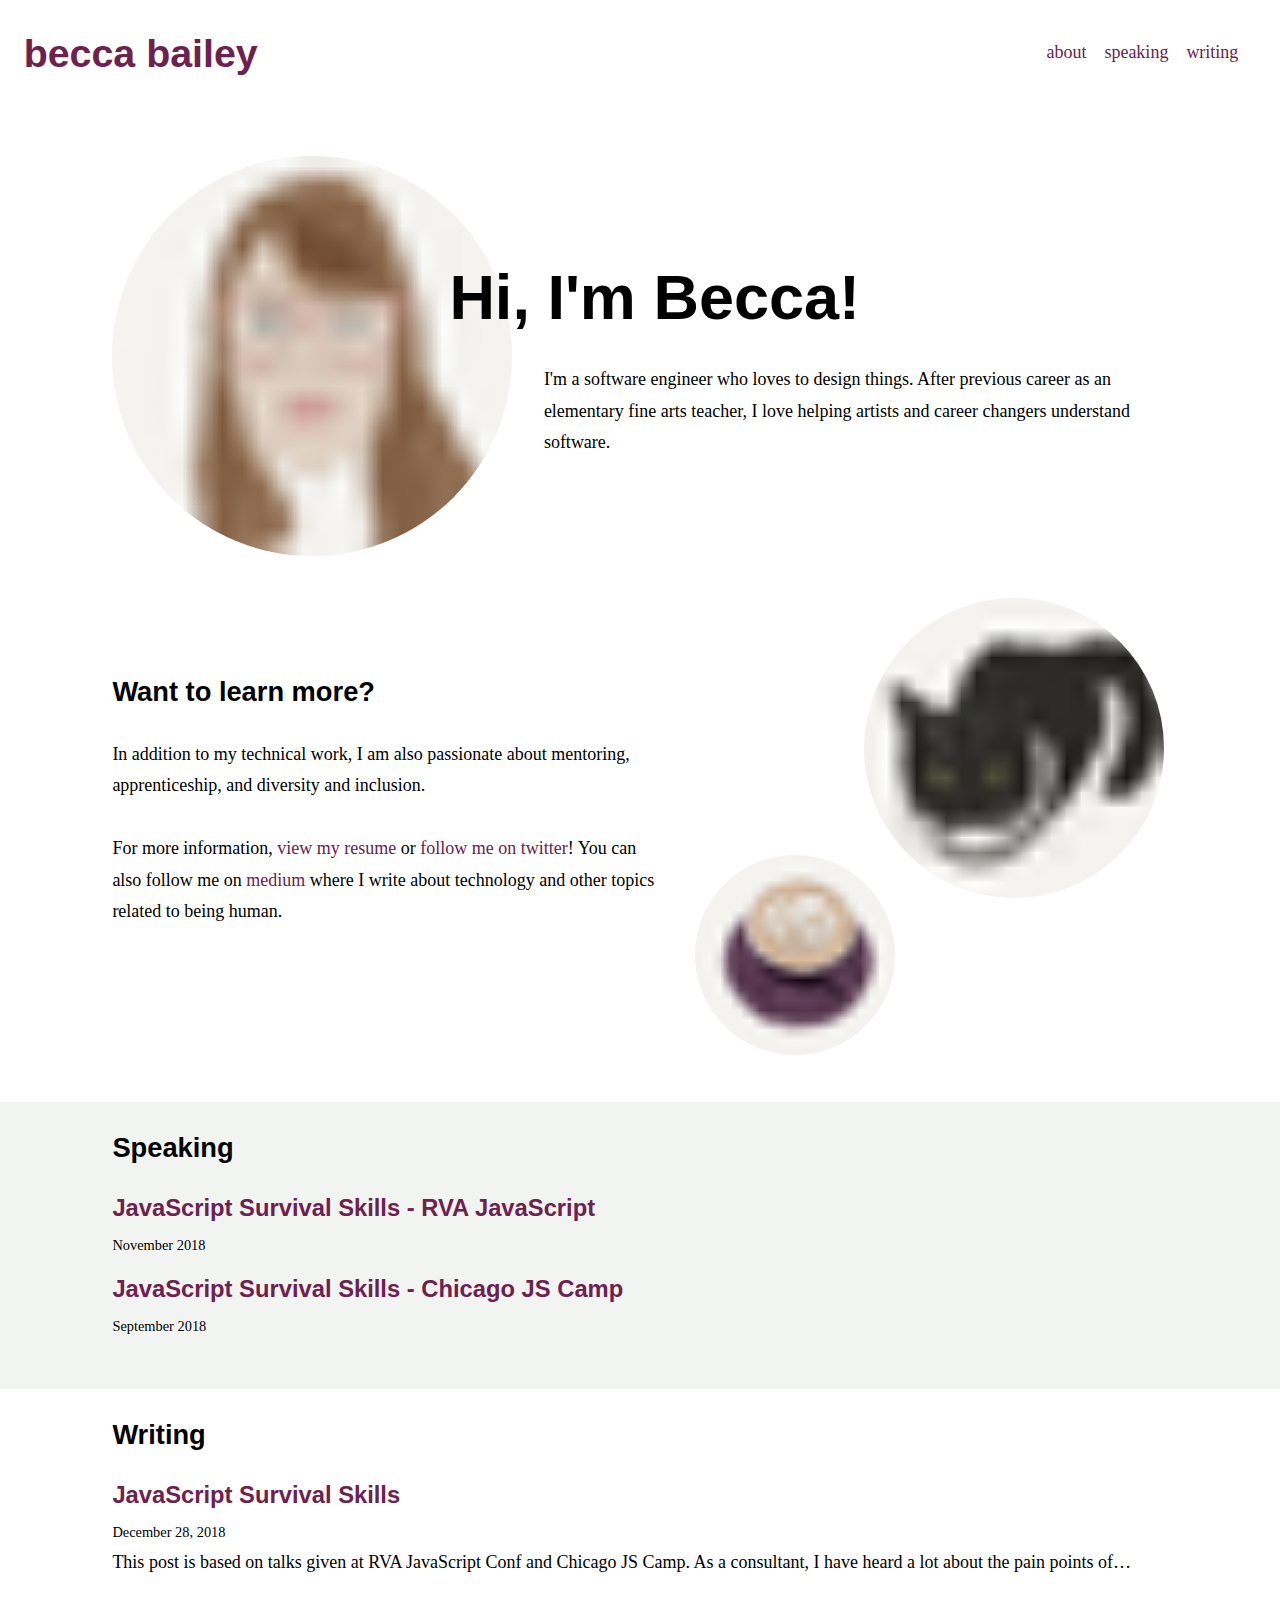
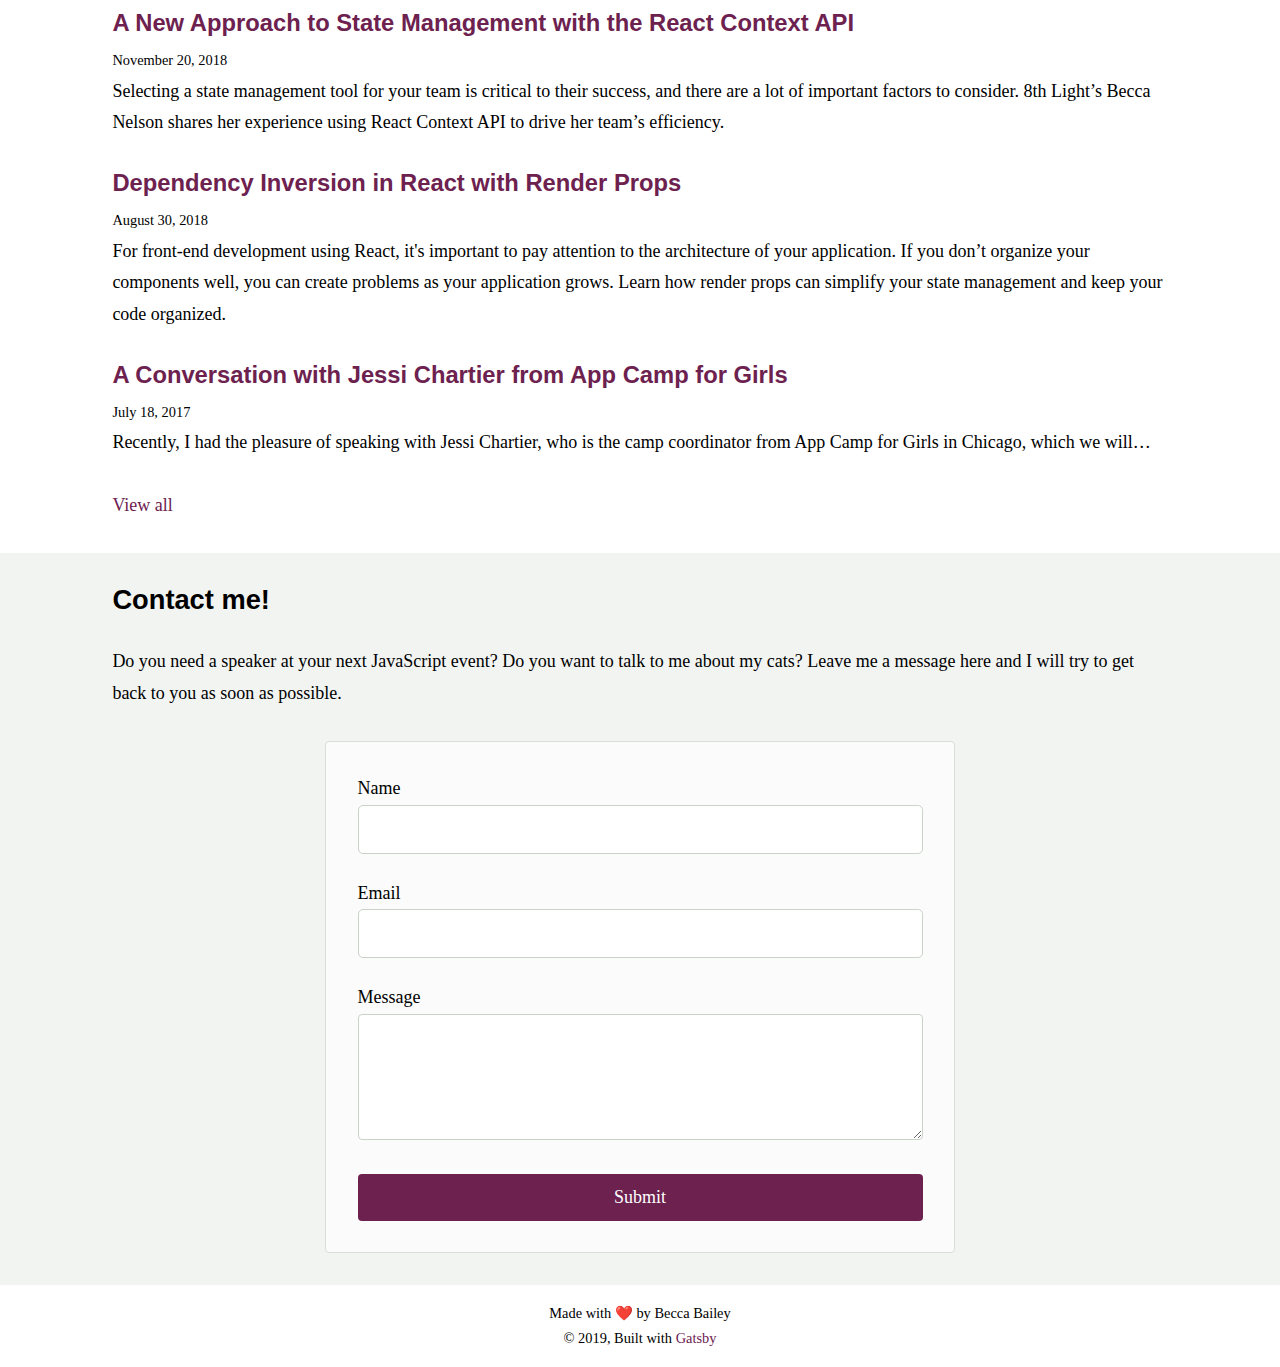
==== commit 6d5fe2d7: "Updates" ====
--- a/index.html
+++ b/index.html
@@ -1,4 +1,4 @@
-<!DOCTYPE html><html lang="en"><head><meta charSet="utf-8"/><meta http-equiv="x-ua-compatible" content="ie=edge"/><meta name="viewport" content="width=device-width, initial-scale=1, shrink-to-fit=no"/><style id="typography.js">html{font-family:sans-serif;-ms-text-size-adjust:100%;-webkit-text-size-adjust:100%}body{margin:0}article,aside,details,figcaption,figure,footer,header,main,menu,nav,section,summary{display:block}audio,canvas,progress,video{display:inline-block}audio:not([controls]){display:none;height:0}progress{vertical-align:baseline}[hidden],template{display:none}a{background-color:transparent;-webkit-text-decoration-skip:objects}a:active,a:hover{outline-width:0}abbr[title]{border-bottom:none;text-decoration:underline;text-decoration:underline dotted}b,strong{font-weight:inherit;font-weight:bolder}dfn{font-style:italic}h1{font-size:2em;margin:.67em 0}mark{background-color:#ff0;color:#000}small{font-size:80%}sub,sup{font-size:75%;line-height:0;position:relative;vertical-align:baseline}sub{bottom:-.25em}sup{top:-.5em}img{border-style:none}svg:not(:root){overflow:hidden}code,kbd,pre,samp{font-family:monospace,monospace;font-size:1em}figure{margin:1em 40px}hr{box-sizing:content-box;height:0;overflow:visible}button,input,optgroup,select,textarea{font:inherit;margin:0}optgroup{font-weight:700}button,input{overflow:visible}button,select{text-transform:none}[type=reset],[type=submit],button,html [type=button]{-webkit-appearance:button}[type=button]::-moz-focus-inner,[type=reset]::-moz-focus-inner,[type=submit]::-moz-focus-inner,button::-moz-focus-inner{border-style:none;padding:0}[type=button]:-moz-focusring,[type=reset]:-moz-focusring,[type=submit]:-moz-focusring,button:-moz-focusring{outline:1px dotted ButtonText}fieldset{border:1px solid silver;margin:0 2px;padding:.35em .625em .75em}legend{box-sizing:border-box;color:inherit;display:table;max-width:100%;padding:0;white-space:normal}textarea{overflow:auto}[type=checkbox],[type=radio]{box-sizing:border-box;padding:0}[type=number]::-webkit-inner-spin-button,[type=number]::-webkit-outer-spin-button{height:auto}[type=search]{-webkit-appearance:textfield;outline-offset:-2px}[type=search]::-webkit-search-cancel-button,[type=search]::-webkit-search-decoration{-webkit-appearance:none}::-webkit-input-placeholder{color:inherit;opacity:.54}::-webkit-file-upload-button{-webkit-appearance:button;font:inherit}html{font:112.5%/1.75 'Lora',serif;box-sizing:border-box;overflow-y:scroll;}*{box-sizing:inherit;}*:before{box-sizing:inherit;}*:after{box-sizing:inherit;}body{color{negate{}lighten{}darken{}saturate{}desaturate{}grayscale{}whiten{}blacken{}fade{}opaquer{}rotate{}clearer{}greyscale{}}font-family:'Lora',serif;font-weight:normal;word-wrap:break-word;font-kerning:normal;-moz-font-feature-settings:"kern", "liga", "clig", "calt";-ms-font-feature-settings:"kern", "liga", "clig", "calt";-webkit-font-feature-settings:"kern", "liga", "clig", "calt";font-feature-settings:"kern", "liga", "clig", "calt";}img{max-width:100%;margin-left:0;margin-right:0;margin-top:0;padding-bottom:0;padding-left:0;padding-right:0;padding-top:0;margin-bottom:1.75rem;}h1{margin-left:0;margin-right:0;margin-top:0;padding-bottom:0;padding-left:0;padding-right:0;padding-top:0;margin-bottom:1.75rem;color:inherit;font-family:'Rubik',sans-serif;font-weight:bold;text-rendering:optimizeLegibility;font-size:2rem;line-height:1.1;}h2{margin-left:0;margin-right:0;margin-top:0;padding-bottom:0;padding-left:0;padding-right:0;padding-top:0;margin-bottom:1.75rem;color:inherit;font-family:'Rubik',sans-serif;font-weight:bold;text-rendering:optimizeLegibility;font-size:1.51572rem;line-height:1.1;}h3{margin-left:0;margin-right:0;margin-top:0;padding-bottom:0;padding-left:0;padding-right:0;padding-top:0;margin-bottom:1.75rem;color:inherit;font-family:'Rubik',sans-serif;font-weight:bold;text-rendering:optimizeLegibility;font-size:1.31951rem;line-height:1.1;}h4{margin-left:0;margin-right:0;margin-top:0;padding-bottom:0;padding-left:0;padding-right:0;padding-top:0;margin-bottom:1.75rem;color:inherit;font-family:'Rubik',sans-serif;font-weight:bold;text-rendering:optimizeLegibility;font-size:1rem;line-height:1.1;}h5{margin-left:0;margin-right:0;margin-top:0;padding-bottom:0;padding-left:0;padding-right:0;padding-top:0;margin-bottom:1.75rem;color:inherit;font-family:'Rubik',sans-serif;font-weight:bold;text-rendering:optimizeLegibility;font-size:0.87055rem;line-height:1.1;}h6{margin-left:0;margin-right:0;margin-top:0;padding-bottom:0;padding-left:0;padding-right:0;padding-top:0;margin-bottom:1.75rem;color:inherit;font-family:'Rubik',sans-serif;font-weight:bold;text-rendering:optimizeLegibility;font-size:0.81225rem;line-height:1.1;}hgroup{margin-left:0;margin-right:0;margin-top:0;padding-bottom:0;padding-left:0;padding-right:0;padding-top:0;margin-bottom:1.75rem;}ul{margin-left:1.75rem;margin-right:0;margin-top:0;padding-bottom:0;padding-left:0;padding-right:0;padding-top:0;margin-bottom:1.75rem;list-style-position:outside;list-style-image:none;}ol{margin-left:1.75rem;margin-right:0;margin-top:0;padding-bottom:0;padding-left:0;padding-right:0;padding-top:0;margin-bottom:1.75rem;list-style-position:outside;list-style-image:none;}dl{margin-left:0;margin-right:0;margin-top:0;padding-bottom:0;padding-left:0;padding-right:0;padding-top:0;margin-bottom:1.75rem;}dd{margin-left:0;margin-right:0;margin-top:0;padding-bottom:0;padding-left:0;padding-right:0;padding-top:0;margin-bottom:1.75rem;}p{margin-left:0;margin-right:0;margin-top:0;padding-bottom:0;padding-left:0;padding-right:0;padding-top:0;margin-bottom:1.75rem;}figure{margin-left:0;margin-right:0;margin-top:0;padding-bottom:0;padding-left:0;padding-right:0;padding-top:0;margin-bottom:1.75rem;}pre{margin-left:0;margin-right:0;margin-top:0;padding-bottom:0;padding-left:0;padding-right:0;padding-top:0;margin-bottom:1.75rem;font-size:0.85rem;line-height:1.75rem;}table{margin-left:0;margin-right:0;margin-top:0;padding-bottom:0;padding-left:0;padding-right:0;padding-top:0;margin-bottom:1.75rem;font-size:18;line-height:1.75rem;border-collapse:collapse;width:100%;}fieldset{margin-left:0;margin-right:0;margin-top:0;padding-bottom:0;padding-left:0;padding-right:0;padding-top:0;margin-bottom:1.75rem;}blockquote{margin-left:1.75rem;margin-right:1.75rem;margin-top:0;padding-bottom:0;padding-left:0;padding-right:0;padding-top:0;margin-bottom:1.75rem;}form{margin-left:0;margin-right:0;margin-top:0;padding-bottom:0;padding-left:0;padding-right:0;padding-top:0;margin-bottom:1.75rem;}noscript{margin-left:0;margin-right:0;margin-top:0;padding-bottom:0;padding-left:0;padding-right:0;padding-top:0;margin-bottom:1.75rem;}iframe{margin-left:0;margin-right:0;margin-top:0;padding-bottom:0;padding-left:0;padding-right:0;padding-top:0;margin-bottom:1.75rem;}hr{margin-left:0;margin-right:0;margin-top:0;padding-bottom:0;padding-left:0;padding-right:0;padding-top:0;margin-bottom:calc(1.75rem - 1px);background:hsla(0,0%,0%,0.2);border:none;height:1px;}address{margin-left:0;margin-right:0;margin-top:0;padding-bottom:0;padding-left:0;padding-right:0;padding-top:0;margin-bottom:1.75rem;}b{font-weight:bold;}strong{font-weight:bold;}dt{font-weight:bold;}th{font-weight:bold;}li{margin-bottom:calc(1.75rem / 2);}ol li{padding-left:0;}ul li{padding-left:0;}li > ol{margin-left:1.75rem;margin-bottom:calc(1.75rem / 2);margin-top:calc(1.75rem / 2);}li > ul{margin-left:1.75rem;margin-bottom:calc(1.75rem / 2);margin-top:calc(1.75rem / 2);}blockquote *:last-child{margin-bottom:0;}li *:last-child{margin-bottom:0;}p *:last-child{margin-bottom:0;}li > p{margin-bottom:calc(1.75rem / 2);}code{font-size:0.85rem;line-height:1.75rem;}kbd{font-size:0.85rem;line-height:1.75rem;}samp{font-size:0.85rem;line-height:1.75rem;}abbr{border-bottom:1px dotted hsla(0,0%,0%,0.5);cursor:help;}acronym{border-bottom:1px dotted hsla(0,0%,0%,0.5);cursor:help;}abbr[title]{border-bottom:1px dotted hsla(0,0%,0%,0.5);cursor:help;text-decoration:none;}thead{text-align:left;}td,th{text-align:left;border-bottom:1px solid hsla(0,0%,0%,0.12);font-feature-settings:"tnum";-moz-font-feature-settings:"tnum";-ms-font-feature-settings:"tnum";-webkit-font-feature-settings:"tnum";padding-left:1.16667rem;padding-right:1.16667rem;padding-top:0.875rem;padding-bottom:calc(0.875rem - 1px);}th:first-child,td:first-child{padding-left:0;}th:last-child,td:last-child{padding-right:0;}</style><style data-href="/styles.ecdc689db992c00f8d50.css">@font-face{font-family:Lora;font-style:normal;font-display:swap;font-weight:400;src:local("Lora Regular "),local("Lora-Regular"),url(/static/lora-latin-400-e4cdb14bf148f2846997a6be7ba648bd.woff2) format("woff2"),url(/static/lora-latin-400-0d78d370987954fb6b9f0efec3065e83.woff) format("woff")}@font-face{font-family:Lora;font-style:italic;font-display:swap;font-weight:400;src:local("Lora Regular italic"),local("Lora-Regularitalic"),url(/static/lora-latin-400italic-2c4801fad2634e6dac678d8826cf417c.woff2) format("woff2"),url(/static/lora-latin-400italic-7beffbacbbde86423a7ee771f31c1626.woff) format("woff")}@font-face{font-family:Lora;font-style:normal;font-display:swap;font-weight:700;src:local("Lora Bold "),local("Lora-Bold"),url(/static/lora-latin-700-ce18d17335e3ef2119d76f5dff177c66.woff2) format("woff2"),url(/static/lora-latin-700-1617380e0dea667b61cf44e86f3d0f10.woff) format("woff")}@font-face{font-family:Lora;font-style:italic;font-display:swap;font-weight:700;src:local("Lora Bold italic"),local("Lora-Bolditalic"),url(/static/lora-latin-700italic-b4bb1fa2335d49d4bc7e7ddd944cee44.woff2) format("woff2"),url(/static/lora-latin-700italic-6ec37b950cf9829a2cad7d02b11810c9.woff) format("woff")}@font-face{font-family:Rubik;font-style:normal;font-display:swap;font-weight:300;src:local("Rubik Light "),local("Rubik-Light"),url(/static/rubik-latin-300-239cf85916292b3585d17ba1f7801dbb.woff2) format("woff2"),url(/static/rubik-latin-300-73ce1e5f9e44d490f48490673038d5d3.woff) format("woff")}@font-face{font-family:Rubik;font-style:italic;font-display:swap;font-weight:300;src:local("Rubik Light italic"),local("Rubik-Lightitalic"),url(/static/rubik-latin-300italic-9578c8a599ff9b3b328f306da81607f0.woff2) format("woff2"),url(/static/rubik-latin-300italic-b7a94712079cba234be3f546cf42f588.woff) format("woff")}@font-face{font-family:Rubik;font-style:normal;font-display:swap;font-weight:400;src:local("Rubik Regular "),local("Rubik-Regular"),url(/static/rubik-latin-400-63c5b6176f60881d53dd2dc10904a04c.woff2) format("woff2"),url(/static/rubik-latin-400-80a9477d95ed5ca6e64843c1024e9e7f.woff) format("woff")}@font-face{font-family:Rubik;font-style:italic;font-display:swap;font-weight:400;src:local("Rubik Regular italic"),local("Rubik-Regularitalic"),url(/static/rubik-latin-400italic-4ff19ede4cf2a2a07c638795a389f6df.woff2) format("woff2"),url(/static/rubik-latin-400italic-f778b3151e4b3ed5b831e9e8646ab207.woff) format("woff")}@font-face{font-family:Rubik;font-style:normal;font-display:swap;font-weight:500;src:local("Rubik Medium "),local("Rubik-Medium"),url(/static/rubik-latin-500-9ac3d9de00cce6d3352a889816226451.woff2) format("woff2"),url(/static/rubik-latin-500-bec9243368f86e688b23bc1852823d0b.woff) format("woff")}@font-face{font-family:Rubik;font-style:italic;font-display:swap;font-weight:500;src:local("Rubik Medium italic"),local("Rubik-Mediumitalic"),url(/static/rubik-latin-500italic-d8de1d9a8a017aed7e74649e8e06eeb5.woff2) format("woff2"),url(/static/rubik-latin-500italic-21955254e41869cea3f5a1769ab1cbe6.woff) format("woff")}@font-face{font-family:Rubik;font-style:normal;font-display:swap;font-weight:700;src:local("Rubik Bold "),local("Rubik-Bold"),url(/static/rubik-latin-700-a7db29488272756e766b024e6aebe848.woff2) format("woff2"),url(/static/rubik-latin-700-29b164482600fc3976b5b2c863d69b71.woff) format("woff")}@font-face{font-family:Rubik;font-style:italic;font-display:swap;font-weight:700;src:local("Rubik Bold italic"),local("Rubik-Bolditalic"),url(/static/rubik-latin-700italic-9c1d6e0e66641c7c0806a5ad1b3d9286.woff2) format("woff2"),url(/static/rubik-latin-700italic-4a8c46be9056c47cc8d0e3a3a70ae193.woff) format("woff")}@font-face{font-family:Rubik;font-style:normal;font-display:swap;font-weight:900;src:local("Rubik Black "),local("Rubik-Black"),url(/static/rubik-latin-900-0d11544364bc4541af96267ca8b2a5ce.woff2) format("woff2"),url(/static/rubik-latin-900-44913051ee3d4536cd4fa368067e9a83.woff) format("woff")}@font-face{font-family:Rubik;font-style:italic;font-display:swap;font-weight:900;src:local("Rubik Black italic"),local("Rubik-Blackitalic"),url(/static/rubik-latin-900italic-3c9d154e1fa888849c63a616e2f09b3c.woff2) format("woff2"),url(/static/rubik-latin-900italic-5b173e43e6e846589858d97fa0b406c9.woff) format("woff")}</style><meta name="generator" content="Gatsby 2.2.5"/><style data-styled="cHlzHu jqWCQM kbEPtA cjOzsX gIYHKc iawisP hsJaXo MRVnp diUMRA jJCJxh RMhCi bARaEl ekOLDb fevXrX cTzKcb diVYeG eRggPF dgCBlt lmJCxr gRZYKy gGsuWu hevgLb cRYiza" data-styled-version="4.2.0">
+<!DOCTYPE html><html lang="en"><head><meta charSet="utf-8"/><meta http-equiv="x-ua-compatible" content="ie=edge"/><meta name="viewport" content="width=device-width, initial-scale=1, shrink-to-fit=no"/><style id="typography.js">html{font-family:sans-serif;-ms-text-size-adjust:100%;-webkit-text-size-adjust:100%}body{margin:0}article,aside,details,figcaption,figure,footer,header,main,menu,nav,section,summary{display:block}audio,canvas,progress,video{display:inline-block}audio:not([controls]){display:none;height:0}progress{vertical-align:baseline}[hidden],template{display:none}a{background-color:transparent;-webkit-text-decoration-skip:objects}a:active,a:hover{outline-width:0}abbr[title]{border-bottom:none;text-decoration:underline;text-decoration:underline dotted}b,strong{font-weight:inherit;font-weight:bolder}dfn{font-style:italic}h1{font-size:2em;margin:.67em 0}mark{background-color:#ff0;color:#000}small{font-size:80%}sub,sup{font-size:75%;line-height:0;position:relative;vertical-align:baseline}sub{bottom:-.25em}sup{top:-.5em}img{border-style:none}svg:not(:root){overflow:hidden}code,kbd,pre,samp{font-family:monospace,monospace;font-size:1em}figure{margin:1em 40px}hr{box-sizing:content-box;height:0;overflow:visible}button,input,optgroup,select,textarea{font:inherit;margin:0}optgroup{font-weight:700}button,input{overflow:visible}button,select{text-transform:none}[type=reset],[type=submit],button,html [type=button]{-webkit-appearance:button}[type=button]::-moz-focus-inner,[type=reset]::-moz-focus-inner,[type=submit]::-moz-focus-inner,button::-moz-focus-inner{border-style:none;padding:0}[type=button]:-moz-focusring,[type=reset]:-moz-focusring,[type=submit]:-moz-focusring,button:-moz-focusring{outline:1px dotted ButtonText}fieldset{border:1px solid silver;margin:0 2px;padding:.35em .625em .75em}legend{box-sizing:border-box;color:inherit;display:table;max-width:100%;padding:0;white-space:normal}textarea{overflow:auto}[type=checkbox],[type=radio]{box-sizing:border-box;padding:0}[type=number]::-webkit-inner-spin-button,[type=number]::-webkit-outer-spin-button{height:auto}[type=search]{-webkit-appearance:textfield;outline-offset:-2px}[type=search]::-webkit-search-cancel-button,[type=search]::-webkit-search-decoration{-webkit-appearance:none}::-webkit-input-placeholder{color:inherit;opacity:.54}::-webkit-file-upload-button{-webkit-appearance:button;font:inherit}html{font:112.5%/1.75 'Lora',serif;box-sizing:border-box;overflow-y:scroll;}*{box-sizing:inherit;}*:before{box-sizing:inherit;}*:after{box-sizing:inherit;}body{color{negate{}lighten{}darken{}saturate{}desaturate{}grayscale{}whiten{}blacken{}fade{}opaquer{}rotate{}clearer{}greyscale{}}font-family:'Lora',serif;font-weight:normal;word-wrap:break-word;font-kerning:normal;-moz-font-feature-settings:"kern", "liga", "clig", "calt";-ms-font-feature-settings:"kern", "liga", "clig", "calt";-webkit-font-feature-settings:"kern", "liga", "clig", "calt";font-feature-settings:"kern", "liga", "clig", "calt";}img{max-width:100%;margin-left:0;margin-right:0;margin-top:0;padding-bottom:0;padding-left:0;padding-right:0;padding-top:0;margin-bottom:1.75rem;}h1{margin-left:0;margin-right:0;margin-top:0;padding-bottom:0;padding-left:0;padding-right:0;padding-top:0;margin-bottom:1.75rem;color:inherit;font-family:'Rubik',sans-serif;font-weight:bold;text-rendering:optimizeLegibility;font-size:2rem;line-height:1.1;}h2{margin-left:0;margin-right:0;margin-top:0;padding-bottom:0;padding-left:0;padding-right:0;padding-top:0;margin-bottom:1.75rem;color:inherit;font-family:'Rubik',sans-serif;font-weight:bold;text-rendering:optimizeLegibility;font-size:1.51572rem;line-height:1.1;}h3{margin-left:0;margin-right:0;margin-top:0;padding-bottom:0;padding-left:0;padding-right:0;padding-top:0;margin-bottom:1.75rem;color:inherit;font-family:'Rubik',sans-serif;font-weight:bold;text-rendering:optimizeLegibility;font-size:1.31951rem;line-height:1.1;}h4{margin-left:0;margin-right:0;margin-top:0;padding-bottom:0;padding-left:0;padding-right:0;padding-top:0;margin-bottom:1.75rem;color:inherit;font-family:'Rubik',sans-serif;font-weight:bold;text-rendering:optimizeLegibility;font-size:1rem;line-height:1.1;}h5{margin-left:0;margin-right:0;margin-top:0;padding-bottom:0;padding-left:0;padding-right:0;padding-top:0;margin-bottom:1.75rem;color:inherit;font-family:'Rubik',sans-serif;font-weight:bold;text-rendering:optimizeLegibility;font-size:0.87055rem;line-height:1.1;}h6{margin-left:0;margin-right:0;margin-top:0;padding-bottom:0;padding-left:0;padding-right:0;padding-top:0;margin-bottom:1.75rem;color:inherit;font-family:'Rubik',sans-serif;font-weight:bold;text-rendering:optimizeLegibility;font-size:0.81225rem;line-height:1.1;}hgroup{margin-left:0;margin-right:0;margin-top:0;padding-bottom:0;padding-left:0;padding-right:0;padding-top:0;margin-bottom:1.75rem;}ul{margin-left:1.75rem;margin-right:0;margin-top:0;padding-bottom:0;padding-left:0;padding-right:0;padding-top:0;margin-bottom:1.75rem;list-style-position:outside;list-style-image:none;}ol{margin-left:1.75rem;margin-right:0;margin-top:0;padding-bottom:0;padding-left:0;padding-right:0;padding-top:0;margin-bottom:1.75rem;list-style-position:outside;list-style-image:none;}dl{margin-left:0;margin-right:0;margin-top:0;padding-bottom:0;padding-left:0;padding-right:0;padding-top:0;margin-bottom:1.75rem;}dd{margin-left:0;margin-right:0;margin-top:0;padding-bottom:0;padding-left:0;padding-right:0;padding-top:0;margin-bottom:1.75rem;}p{margin-left:0;margin-right:0;margin-top:0;padding-bottom:0;padding-left:0;padding-right:0;padding-top:0;margin-bottom:1.75rem;}figure{margin-left:0;margin-right:0;margin-top:0;padding-bottom:0;padding-left:0;padding-right:0;padding-top:0;margin-bottom:1.75rem;}pre{margin-left:0;margin-right:0;margin-top:0;padding-bottom:0;padding-left:0;padding-right:0;padding-top:0;margin-bottom:1.75rem;font-size:0.85rem;line-height:1.75rem;}table{margin-left:0;margin-right:0;margin-top:0;padding-bottom:0;padding-left:0;padding-right:0;padding-top:0;margin-bottom:1.75rem;font-size:18;line-height:1.75rem;border-collapse:collapse;width:100%;}fieldset{margin-left:0;margin-right:0;margin-top:0;padding-bottom:0;padding-left:0;padding-right:0;padding-top:0;margin-bottom:1.75rem;}blockquote{margin-left:1.75rem;margin-right:1.75rem;margin-top:0;padding-bottom:0;padding-left:0;padding-right:0;padding-top:0;margin-bottom:1.75rem;}form{margin-left:0;margin-right:0;margin-top:0;padding-bottom:0;padding-left:0;padding-right:0;padding-top:0;margin-bottom:1.75rem;}noscript{margin-left:0;margin-right:0;margin-top:0;padding-bottom:0;padding-left:0;padding-right:0;padding-top:0;margin-bottom:1.75rem;}iframe{margin-left:0;margin-right:0;margin-top:0;padding-bottom:0;padding-left:0;padding-right:0;padding-top:0;margin-bottom:1.75rem;}hr{margin-left:0;margin-right:0;margin-top:0;padding-bottom:0;padding-left:0;padding-right:0;padding-top:0;margin-bottom:calc(1.75rem - 1px);background:hsla(0,0%,0%,0.2);border:none;height:1px;}address{margin-left:0;margin-right:0;margin-top:0;padding-bottom:0;padding-left:0;padding-right:0;padding-top:0;margin-bottom:1.75rem;}b{font-weight:bold;}strong{font-weight:bold;}dt{font-weight:bold;}th{font-weight:bold;}li{margin-bottom:calc(1.75rem / 2);}ol li{padding-left:0;}ul li{padding-left:0;}li > ol{margin-left:1.75rem;margin-bottom:calc(1.75rem / 2);margin-top:calc(1.75rem / 2);}li > ul{margin-left:1.75rem;margin-bottom:calc(1.75rem / 2);margin-top:calc(1.75rem / 2);}blockquote *:last-child{margin-bottom:0;}li *:last-child{margin-bottom:0;}p *:last-child{margin-bottom:0;}li > p{margin-bottom:calc(1.75rem / 2);}code{font-size:0.85rem;line-height:1.75rem;}kbd{font-size:0.85rem;line-height:1.75rem;}samp{font-size:0.85rem;line-height:1.75rem;}abbr{border-bottom:1px dotted hsla(0,0%,0%,0.5);cursor:help;}acronym{border-bottom:1px dotted hsla(0,0%,0%,0.5);cursor:help;}abbr[title]{border-bottom:1px dotted hsla(0,0%,0%,0.5);cursor:help;text-decoration:none;}thead{text-align:left;}td,th{text-align:left;border-bottom:1px solid hsla(0,0%,0%,0.12);font-feature-settings:"tnum";-moz-font-feature-settings:"tnum";-ms-font-feature-settings:"tnum";-webkit-font-feature-settings:"tnum";padding-left:1.16667rem;padding-right:1.16667rem;padding-top:0.875rem;padding-bottom:calc(0.875rem - 1px);}th:first-child,td:first-child{padding-left:0;}th:last-child,td:last-child{padding-right:0;}</style><style data-href="/styles.ecdc689db992c00f8d50.css">@font-face{font-family:Lora;font-style:normal;font-display:swap;font-weight:400;src:local("Lora Regular "),local("Lora-Regular"),url(/static/lora-latin-400-e4cdb14bf148f2846997a6be7ba648bd.woff2) format("woff2"),url(/static/lora-latin-400-0d78d370987954fb6b9f0efec3065e83.woff) format("woff")}@font-face{font-family:Lora;font-style:italic;font-display:swap;font-weight:400;src:local("Lora Regular italic"),local("Lora-Regularitalic"),url(/static/lora-latin-400italic-2c4801fad2634e6dac678d8826cf417c.woff2) format("woff2"),url(/static/lora-latin-400italic-7beffbacbbde86423a7ee771f31c1626.woff) format("woff")}@font-face{font-family:Lora;font-style:normal;font-display:swap;font-weight:700;src:local("Lora Bold "),local("Lora-Bold"),url(/static/lora-latin-700-ce18d17335e3ef2119d76f5dff177c66.woff2) format("woff2"),url(/static/lora-latin-700-1617380e0dea667b61cf44e86f3d0f10.woff) format("woff")}@font-face{font-family:Lora;font-style:italic;font-display:swap;font-weight:700;src:local("Lora Bold italic"),local("Lora-Bolditalic"),url(/static/lora-latin-700italic-b4bb1fa2335d49d4bc7e7ddd944cee44.woff2) format("woff2"),url(/static/lora-latin-700italic-6ec37b950cf9829a2cad7d02b11810c9.woff) format("woff")}@font-face{font-family:Rubik;font-style:normal;font-display:swap;font-weight:300;src:local("Rubik Light "),local("Rubik-Light"),url(/static/rubik-latin-300-239cf85916292b3585d17ba1f7801dbb.woff2) format("woff2"),url(/static/rubik-latin-300-73ce1e5f9e44d490f48490673038d5d3.woff) format("woff")}@font-face{font-family:Rubik;font-style:italic;font-display:swap;font-weight:300;src:local("Rubik Light italic"),local("Rubik-Lightitalic"),url(/static/rubik-latin-300italic-9578c8a599ff9b3b328f306da81607f0.woff2) format("woff2"),url(/static/rubik-latin-300italic-b7a94712079cba234be3f546cf42f588.woff) format("woff")}@font-face{font-family:Rubik;font-style:normal;font-display:swap;font-weight:400;src:local("Rubik Regular "),local("Rubik-Regular"),url(/static/rubik-latin-400-63c5b6176f60881d53dd2dc10904a04c.woff2) format("woff2"),url(/static/rubik-latin-400-80a9477d95ed5ca6e64843c1024e9e7f.woff) format("woff")}@font-face{font-family:Rubik;font-style:italic;font-display:swap;font-weight:400;src:local("Rubik Regular italic"),local("Rubik-Regularitalic"),url(/static/rubik-latin-400italic-4ff19ede4cf2a2a07c638795a389f6df.woff2) format("woff2"),url(/static/rubik-latin-400italic-f778b3151e4b3ed5b831e9e8646ab207.woff) format("woff")}@font-face{font-family:Rubik;font-style:normal;font-display:swap;font-weight:500;src:local("Rubik Medium "),local("Rubik-Medium"),url(/static/rubik-latin-500-9ac3d9de00cce6d3352a889816226451.woff2) format("woff2"),url(/static/rubik-latin-500-bec9243368f86e688b23bc1852823d0b.woff) format("woff")}@font-face{font-family:Rubik;font-style:italic;font-display:swap;font-weight:500;src:local("Rubik Medium italic"),local("Rubik-Mediumitalic"),url(/static/rubik-latin-500italic-d8de1d9a8a017aed7e74649e8e06eeb5.woff2) format("woff2"),url(/static/rubik-latin-500italic-21955254e41869cea3f5a1769ab1cbe6.woff) format("woff")}@font-face{font-family:Rubik;font-style:normal;font-display:swap;font-weight:700;src:local("Rubik Bold "),local("Rubik-Bold"),url(/static/rubik-latin-700-a7db29488272756e766b024e6aebe848.woff2) format("woff2"),url(/static/rubik-latin-700-29b164482600fc3976b5b2c863d69b71.woff) format("woff")}@font-face{font-family:Rubik;font-style:italic;font-display:swap;font-weight:700;src:local("Rubik Bold italic"),local("Rubik-Bolditalic"),url(/static/rubik-latin-700italic-9c1d6e0e66641c7c0806a5ad1b3d9286.woff2) format("woff2"),url(/static/rubik-latin-700italic-4a8c46be9056c47cc8d0e3a3a70ae193.woff) format("woff")}@font-face{font-family:Rubik;font-style:normal;font-display:swap;font-weight:900;src:local("Rubik Black "),local("Rubik-Black"),url(/static/rubik-latin-900-0d11544364bc4541af96267ca8b2a5ce.woff2) format("woff2"),url(/static/rubik-latin-900-44913051ee3d4536cd4fa368067e9a83.woff) format("woff")}@font-face{font-family:Rubik;font-style:italic;font-display:swap;font-weight:900;src:local("Rubik Black italic"),local("Rubik-Blackitalic"),url(/static/rubik-latin-900italic-3c9d154e1fa888849c63a616e2f09b3c.woff2) format("woff2"),url(/static/rubik-latin-900italic-5b173e43e6e846589858d97fa0b406c9.woff) format("woff")}</style><meta name="generator" content="Gatsby 2.2.5"/><style data-styled="cHlzHu jqWCQM kbEPtA cjOzsX gIYHKc iawisP hsJaXo MRVnp diUMRA jJCJxh RMhCi bARaEl ekOLDb fevXrX cTzKcb diVYeG eRggPF dgCBlt lmJCxr gRZYKy gGsuWu hevgLb eLOshW" data-styled-version="4.2.0">
 /* sc-component-id: container__Container-sc-6g0gtz-0 */
 .hsJaXo{padding:1.75rem 1.3125rem;max-width:61.25rem;margin:auto;}
 /* sc-component-id: navigation__NavigationContainer-sc-1jhgin1-0 */
@@ -14,7 +14,7 @@
 /* sc-component-id: layout__LayoutContainer-sc-1xvv2zr-1 */
 .cHlzHu a{-webkit-text-decoration:none;text-decoration:none;color:#6D214F;} .cHlzHu section:nth-child(even){background-color:#F2F4F2;}
 /* sc-component-id: layout__Footer-sc-1xvv2zr-2 */
-.cRYiza{text-align:center;}
+.eLOshW{text-align:center;padding:0.875rem;} .eLOshW small{display:block;}
 /* sc-component-id: about__Heading-z3epk3-0 */
 .RMhCi{display:-webkit-box;display:-webkit-flex;display:-ms-flexbox;display:flex;-webkit-flex-direction:column;-ms-flex-direction:column;flex-direction:column;font-size:2.625rem;margin-top:1.75rem;} @media (min-width:600px){.RMhCi{-webkit-align-items:center;-webkit-box-align:center;-ms-flex-align:center;align-items:center;-webkit-flex-direction:row;-ms-flex-direction:row;flex-direction:row;font-size:3.5rem;}} @media (min-width:900px){.RMhCi{margin-left:-5.25rem;}}
 /* sc-component-id: about__Row-z3epk3-1 */
@@ -44,19 +44,19 @@
 /* sc-component-id: form__Form-sc-18tg0mf-3 */
 .dgCBlt{max-width:35rem;margin:auto;background-color:hsl(120,8.3%,98.2%);border:1px solid hsl(120,8.3%,85.8%);border-radius:4px;padding:1.75rem;}
 /* sc-component-id: button__Button-sc-1y5uocw-0 */
-.hevgLb{color:#FFFFFF;background-color:#6D214F;border:none;padding:0.4375rem;border-radius:4px;width:100%;cursor:pointer;-webkit-transition:0.2s ease;transition:0.2s ease;} .hevgLb:hover{background-color:hsl(323.70000000000005,53.5%,22.3%);}</style><link rel="alternate" type="application/rss+xml" href="/rss.xml"/><link rel="shortcut icon" href="/icons/icon-48x48.png?v=07fab8ad5473f1e15e5f98b64f5d02eda19b8316"/><link rel="manifest" href="/manifest.webmanifest"/><meta name="theme-color" content="#663399"/><link rel="apple-touch-icon" sizes="48x48" href="/icons/icon-48x48.png?v=07fab8ad5473f1e15e5f98b64f5d02eda19b8316"/><link rel="apple-touch-icon" sizes="72x72" href="/icons/icon-72x72.png?v=07fab8ad5473f1e15e5f98b64f5d02eda19b8316"/><link rel="apple-touch-icon" sizes="96x96" href="/icons/icon-96x96.png?v=07fab8ad5473f1e15e5f98b64f5d02eda19b8316"/><link rel="apple-touch-icon" sizes="144x144" href="/icons/icon-144x144.png?v=07fab8ad5473f1e15e5f98b64f5d02eda19b8316"/><link rel="apple-touch-icon" sizes="192x192" href="/icons/icon-192x192.png?v=07fab8ad5473f1e15e5f98b64f5d02eda19b8316"/><link rel="apple-touch-icon" sizes="256x256" href="/icons/icon-256x256.png?v=07fab8ad5473f1e15e5f98b64f5d02eda19b8316"/><link rel="apple-touch-icon" sizes="384x384" href="/icons/icon-384x384.png?v=07fab8ad5473f1e15e5f98b64f5d02eda19b8316"/><link rel="apple-touch-icon" sizes="512x512" href="/icons/icon-512x512.png?v=07fab8ad5473f1e15e5f98b64f5d02eda19b8316"/><title data-react-helmet="true">Home | Becca Bailey</title><meta data-react-helmet="true" name="description" content="Becca likes to build things"/><meta data-react-helmet="true" property="og:title" content="Home"/><meta data-react-helmet="true" property="og:description" content="Becca likes to build things"/><meta data-react-helmet="true" property="og:type" content="website"/><meta data-react-helmet="true" name="twitter:card" content="summary"/><meta data-react-helmet="true" name="twitter:creator" content="Becca Bailey"/><meta data-react-helmet="true" name="twitter:title" content="Home"/><meta data-react-helmet="true" name="twitter:description" content="Becca likes to build things"/><meta data-react-helmet="true" name="keywords" content="becca, javascript, software engineer"/><link as="script" rel="preload" href="/webpack-runtime-068752dadfc362196f25.js"/><link as="script" rel="preload" href="/styles-af907605271e522e97b9.js"/><link as="script" rel="preload" href="/app-ce33a1c620a77c9c61d1.js"/><link as="script" rel="preload" href="/0-1d897141890429a1cd45.js"/><link as="script" rel="preload" href="/1-b627b4126f2539425498.js"/><link as="script" rel="preload" href="/13-0dff56ccd176c2adfca6.js"/><link as="script" rel="preload" href="/component---src-pages-index-js-1d6ab49eaf3e3918e53f.js"/><link as="fetch" rel="preload" href="/static/d/992/path---index-6a9-d6xTTsiBQfD8f11qSLAjgzPQFE.json" crossorigin="use-credentials"/></head><body><noscript id="gatsby-noscript">This app works best with JavaScript enabled.</noscript><div id="___gatsby"><div style="outline:none" tabindex="-1" role="group"><div class="layout__LayoutContainer-sc-1xvv2zr-1 cHlzHu"><div class="layout__Container-sc-1xvv2zr-0 jqWCQM"><div class="navigation__NavigationContainer-sc-1jhgin1-0 kbEPtA"><h1 class="navigation__SiteTitle-sc-1jhgin1-1 cjOzsX"><a aria-current="page" class="" href="/">Becca Bailey</a></h1><div class="navigation__NavigationLinks-sc-1jhgin1-3 gIYHKc"><span class="navigation__NavigationLink-sc-1jhgin1-2 iawisP"><a href="#about">About</a></span><span class="navigation__NavigationLink-sc-1jhgin1-2 iawisP"><a href="#speaking">Speaking</a></span><span class="navigation__NavigationLink-sc-1jhgin1-2 iawisP"><a href="#blog">Writing</a></span><span class="navigation__NavigationLink-sc-1jhgin1-2 iawisP"><a href="#contact">Contact</a></span></div></div></div><main><section id="about"><div class="react-reveal"><div class="container__Container-sc-6g0gtz-0 hsJaXo"><div class="about__Row-z3epk3-1 MRVnp"><div class="about__MediumOnly-z3epk3-4 diUMRA"><div class="about__Becca-z3epk3-5 jJCJxh gatsby-image-wrapper" style="position:relative;overflow:hidden;display:inline-block;width:400px;height:400px;min-width:400px;max-width:100%;z-index:-1"><img src="[data-uri]" alt="Becca Bailey" style="position:absolute;top:0;left:0;width:100%;height:100%;object-fit:cover;object-position:center;opacity:1;transition:opacity 0.5s;transition-delay:0.25s;border-radius:50%"/><noscript><picture><img width="400" height="400" srcset="/static/01f5ff664cf1d1e0f9653b821ee14430/92e38/becca.png 1x,
+.hevgLb{color:#FFFFFF;background-color:#6D214F;border:none;padding:0.4375rem;border-radius:4px;width:100%;cursor:pointer;-webkit-transition:0.2s ease;transition:0.2s ease;} .hevgLb:hover{background-color:hsl(323.70000000000005,53.5%,22.3%);}</style><link rel="alternate" type="application/rss+xml" href="/rss.xml"/><link rel="shortcut icon" href="/icons/icon-48x48.png?v=07fab8ad5473f1e15e5f98b64f5d02eda19b8316"/><link rel="manifest" href="/manifest.webmanifest"/><meta name="theme-color" content="#663399"/><link rel="apple-touch-icon" sizes="48x48" href="/icons/icon-48x48.png?v=07fab8ad5473f1e15e5f98b64f5d02eda19b8316"/><link rel="apple-touch-icon" sizes="72x72" href="/icons/icon-72x72.png?v=07fab8ad5473f1e15e5f98b64f5d02eda19b8316"/><link rel="apple-touch-icon" sizes="96x96" href="/icons/icon-96x96.png?v=07fab8ad5473f1e15e5f98b64f5d02eda19b8316"/><link rel="apple-touch-icon" sizes="144x144" href="/icons/icon-144x144.png?v=07fab8ad5473f1e15e5f98b64f5d02eda19b8316"/><link rel="apple-touch-icon" sizes="192x192" href="/icons/icon-192x192.png?v=07fab8ad5473f1e15e5f98b64f5d02eda19b8316"/><link rel="apple-touch-icon" sizes="256x256" href="/icons/icon-256x256.png?v=07fab8ad5473f1e15e5f98b64f5d02eda19b8316"/><link rel="apple-touch-icon" sizes="384x384" href="/icons/icon-384x384.png?v=07fab8ad5473f1e15e5f98b64f5d02eda19b8316"/><link rel="apple-touch-icon" sizes="512x512" href="/icons/icon-512x512.png?v=07fab8ad5473f1e15e5f98b64f5d02eda19b8316"/><title data-react-helmet="true">Home | Becca Bailey</title><meta data-react-helmet="true" name="description" content="Becca likes to build things"/><meta data-react-helmet="true" property="og:title" content="Home"/><meta data-react-helmet="true" property="og:description" content="Becca likes to build things"/><meta data-react-helmet="true" property="og:type" content="website"/><meta data-react-helmet="true" name="twitter:card" content="summary"/><meta data-react-helmet="true" name="twitter:creator" content="Becca Bailey"/><meta data-react-helmet="true" name="twitter:title" content="Home"/><meta data-react-helmet="true" name="twitter:description" content="Becca likes to build things"/><meta data-react-helmet="true" name="keywords" content="becca, javascript, software engineer"/><link as="script" rel="preload" href="/webpack-runtime-078f667fe97e7339d1eb.js"/><link as="script" rel="preload" href="/styles-af907605271e522e97b9.js"/><link as="script" rel="preload" href="/app-ce33a1c620a77c9c61d1.js"/><link as="script" rel="preload" href="/0-1d897141890429a1cd45.js"/><link as="script" rel="preload" href="/1-b627b4126f2539425498.js"/><link as="script" rel="preload" href="/13-0dff56ccd176c2adfca6.js"/><link as="script" rel="preload" href="/component---src-pages-index-js-32cf35dcb18555daed26.js"/><link as="fetch" rel="preload" href="/static/d/992/path---index-6a9-d6xTTsiBQfD8f11qSLAjgzPQFE.json" crossorigin="use-credentials"/></head><body><noscript id="gatsby-noscript">This app works best with JavaScript enabled.</noscript><div id="___gatsby"><div style="outline:none" tabindex="-1" role="group"><div class="layout__LayoutContainer-sc-1xvv2zr-1 cHlzHu"><div class="layout__Container-sc-1xvv2zr-0 jqWCQM"><div class="navigation__NavigationContainer-sc-1jhgin1-0 kbEPtA"><h1 class="navigation__SiteTitle-sc-1jhgin1-1 cjOzsX"><a aria-current="page" class="" href="/">Becca Bailey</a></h1><div class="navigation__NavigationLinks-sc-1jhgin1-3 gIYHKc"><span class="navigation__NavigationLink-sc-1jhgin1-2 iawisP"><a href="#about">About</a></span><span class="navigation__NavigationLink-sc-1jhgin1-2 iawisP"><a href="#speaking">Speaking</a></span><span class="navigation__NavigationLink-sc-1jhgin1-2 iawisP"><a href="#blog">Writing</a></span></div></div></div><main><section id="about"><div class="react-reveal"><div class="container__Container-sc-6g0gtz-0 hsJaXo"><div class="about__Row-z3epk3-1 MRVnp"><div class="about__MediumOnly-z3epk3-4 diUMRA"><div class="about__Becca-z3epk3-5 jJCJxh gatsby-image-wrapper" style="position:relative;overflow:hidden;display:inline-block;width:400px;height:400px;min-width:400px;max-width:100%;z-index:-1"><img src="[data-uri]" alt="Becca Bailey" style="position:absolute;top:0;left:0;width:100%;height:100%;object-fit:cover;object-position:center;opacity:1;transition:opacity 0.5s;transition-delay:0.25s;border-radius:50%"/><noscript><picture><img width="400" height="400" srcset="/static/01f5ff664cf1d1e0f9653b821ee14430/92e38/becca.png 1x,
 /static/01f5ff664cf1d1e0f9653b821ee14430/aeee3/becca.png 1.5x,
 /static/01f5ff664cf1d1e0f9653b821ee14430/94f91/becca.png 2x,
 /static/01f5ff664cf1d1e0f9653b821ee14430/e5f30/becca.png 3x" src="/static/01f5ff664cf1d1e0f9653b821ee14430/92e38/becca.png" alt="Becca Bailey" style="position:absolute;top:0;left:0;transition:opacity 0.5s;transition-delay:0.5s;opacity:1;width:100%;height:100%;object-fit:cover;object-position:center"/></picture></noscript></div></div><div><div class="react-reveal"><h1 class="about__Heading-z3epk3-0 RMhCi"><div class="about__SmallOnly-z3epk3-3 bARaEl"><div class="about__Becca-z3epk3-5 jJCJxh gatsby-image-wrapper" style="position:relative;overflow:hidden;display:inline-block;width:150px;height:150px;margin:0 auto"><img src="[data-uri]" alt="Becca Bailey" style="position:absolute;top:0;left:0;width:100%;height:100%;object-fit:cover;object-position:center;opacity:1;transition:opacity 0.5s;transition-delay:0.25s;border-radius:50%"/><noscript><picture><img width="150" height="150" srcset="/static/01f5ff664cf1d1e0f9653b821ee14430/e31b2/becca.png 1x,
 /static/01f5ff664cf1d1e0f9653b821ee14430/e8f2d/becca.png 1.5x,
 /static/01f5ff664cf1d1e0f9653b821ee14430/8694c/becca.png 2x,
-/static/01f5ff664cf1d1e0f9653b821ee14430/c7514/becca.png 3x" src="/static/01f5ff664cf1d1e0f9653b821ee14430/e31b2/becca.png" alt="Becca Bailey" style="position:absolute;top:0;left:0;transition:opacity 0.5s;transition-delay:0.5s;opacity:1;width:100%;height:100%;object-fit:cover;object-position:center"/></picture></noscript></div></div>Hi, I&#x27;m Becca!</h1></div><p class="react-reveal">I&#x27;m a software engineer who loves to design things. After previous career as an elementary fine arts teacher, I love helping artists and career changers understand software.<!-- --> </p></div></div><div class="about__Row-z3epk3-1 MRVnp"><div><h2 class="react-reveal">Want to learn more?</h2><p class="react-reveal">As a full-stack developer, I care about using the best tools available to solve technical problems. But when I’m building software that is being used by real people, I am especially interested in the user-facing parts of our applications, and continually learning how to use front-end development and design to create the best possible experience for the user. In addition to my technical work, I am also passionate about mentoring, apprenticeship, and diversity and inclusion. For more information,<!-- --> <a href="/resume.pdf">view my resume</a> <!-- -->or<!-- --> <a href="https://twitter.com/beccaliz">follow me on twitter</a>!</p></div><div class="about__ImageContainer-z3epk3-2 ekOLDb"><div class="about__Coffee-z3epk3-7 fevXrX gatsby-image-wrapper" style="position:relative;overflow:hidden;display:inline-block;width:200px;height:200px"><img src="[data-uri]" alt="Mmmm Coffee" style="position:absolute;top:0;left:0;width:100%;height:100%;object-fit:cover;object-position:center;opacity:1;transition:opacity 0.5s;transition-delay:0.25s;border-radius:50%"/><noscript><picture><img width="200" height="200" srcset="/static/e43244f069a951a8ac313bc7fddbc783/2a990/coffee.png 1x,
+/static/01f5ff664cf1d1e0f9653b821ee14430/c7514/becca.png 3x" src="/static/01f5ff664cf1d1e0f9653b821ee14430/e31b2/becca.png" alt="Becca Bailey" style="position:absolute;top:0;left:0;transition:opacity 0.5s;transition-delay:0.5s;opacity:1;width:100%;height:100%;object-fit:cover;object-position:center"/></picture></noscript></div></div>Hi, I&#x27;m Becca!</h1></div><p class="react-reveal">I&#x27;m a software engineer who loves to design things. After previous career as an elementary fine arts teacher, I love helping artists and career changers understand software.<!-- --> </p></div></div><div class="about__Row-z3epk3-1 MRVnp"><div><h2 class="react-reveal">Want to learn more?</h2><p class="react-reveal">In addition to my technical work, I am also passionate about mentoring, apprenticeship, and diversity and inclusion.</p><p class="react-reveal">For more information,<!-- --> <a href="/resume.pdf">view my resume</a> <!-- -->or<!-- --> <a href="https://twitter.com/beccaliz">follow me on twitter</a>! You can also follow me on<!-- --> <a href="https://medium.com/@becca.nelson">medium</a> <!-- -->where I write about technology and other topics related to being human.</p></div><div class="about__ImageContainer-z3epk3-2 ekOLDb"><div class="about__Coffee-z3epk3-7 fevXrX gatsby-image-wrapper" style="position:relative;overflow:hidden;display:inline-block;width:200px;height:200px"><img src="[data-uri]" alt="Mmmm Coffee" style="position:absolute;top:0;left:0;width:100%;height:100%;object-fit:cover;object-position:center;opacity:1;transition:opacity 0.5s;transition-delay:0.25s;border-radius:50%"/><noscript><picture><img width="200" height="200" srcset="/static/e43244f069a951a8ac313bc7fddbc783/2a990/coffee.png 1x,
 /static/e43244f069a951a8ac313bc7fddbc783/8694c/coffee.png 1.5x,
 /static/e43244f069a951a8ac313bc7fddbc783/92e38/coffee.png 2x,
 /static/e43244f069a951a8ac313bc7fddbc783/aeee3/coffee.png 3x" src="/static/e43244f069a951a8ac313bc7fddbc783/2a990/coffee.png" alt="Mmmm Coffee" style="position:absolute;top:0;left:0;transition:opacity 0.5s;transition-delay:0.5s;opacity:1;width:100%;height:100%;object-fit:cover;object-position:center"/></picture></noscript></div><div class="about__Lucy-z3epk3-6 cTzKcb gatsby-image-wrapper" style="position:relative;overflow:hidden;display:inline-block;width:300px;height:300px"><img src="[data-uri]" alt="Lucy Cat" style="position:absolute;top:0;left:0;width:100%;height:100%;object-fit:cover;object-position:center;opacity:1;transition:opacity 0.5s;transition-delay:0.25s;border-radius:50%"/><noscript><picture><img width="300" height="300" srcset="/static/8984fdff7619617149227eae8131ca1d/8694c/lucy.png 1x,
 /static/8984fdff7619617149227eae8131ca1d/c7514/lucy.png 1.5x,
 /static/8984fdff7619617149227eae8131ca1d/aeee3/lucy.png 2x,
-/static/8984fdff7619617149227eae8131ca1d/6a259/lucy.png 3x" src="/static/8984fdff7619617149227eae8131ca1d/8694c/lucy.png" alt="Lucy Cat" style="position:absolute;top:0;left:0;transition:opacity 0.5s;transition-delay:0.5s;opacity:1;width:100%;height:100%;object-fit:cover;object-position:center"/></picture></noscript></div></div></div></div></div></section><section id="speaking"><div class="react-reveal"><div class="container__Container-sc-6g0gtz-0 hsJaXo"><h2>Speaking</h2><div class="speaking__Wrapper-sc-1iryc1n-1 diVYeG"><h3 class="speaking__Title-sc-1iryc1n-0 eRggPF"><a href="https://www.youtube.com/watch?v=gD88CtfzkWQ&amp;t=2s">JavaScript Survival Skills - RVA JavaScript</a></h3><small>November 2018</small></div><div class="speaking__Wrapper-sc-1iryc1n-1 diVYeG"><h3 class="speaking__Title-sc-1iryc1n-0 eRggPF"><a>JavaScript Survival Skills - Chicago JS Camp</a></h3><small>September 2018</small></div></div></div></section><section id="blog"><div class="container__Container-sc-6g0gtz-0 hsJaXo"><h2>Writing</h2><div class="react-reveal"><h3 style="margin-bottom:0.4375rem"><a style="box-shadow:none" href="/javascript-survival-skills/">JavaScript Survival Skills</a></h3><small>December 28, 2018</small><p>This post is based on talks given at  RVA JavaScript Conf  and Chicago JS Camp. As a consultant, I have heard a lot about the pain points of…</p></div><div class="react-reveal"><h3 style="margin-bottom:0.4375rem"><a style="box-shadow:none" href="/react-context-api/">A New Approach to State Management with the React Context API</a></h3><small>November 20, 2018</small><p>Selecting a state management tool for your team is critical to their success, and there are a lot of important factors to consider. 8th Light’s Becca Nelson shares her experience using React Context API to drive her team’s efficiency.</p></div><div class="react-reveal"><h3 style="margin-bottom:0.4375rem"><a style="box-shadow:none" href="/react-render-props/">Dependency Inversion in React with Render Props</a></h3><small>August 30, 2018</small><p>For front-end development using React, it's  important to pay attention to the architecture of your application. If you don’t organize your components well, you can create problems as your application grows. Learn how render props can simplify your state management and keep your code organized.</p></div><div class="react-reveal"><h3 style="margin-bottom:0.4375rem"><a style="box-shadow:none" href="/conversation-with-jessi-chartier/">A Conversation with Jessi Chartier from App Camp for Girls</a></h3><small>July 18, 2017</small><p>Recently, I had the pleasure of speaking with Jessi Chartier, who is the camp coordinator from App Camp for Girls in Chicago, which we will…</p></div><a href="/blog">View all</a></div></section><section id="contact"><div class="react-reveal"><div class="container__Container-sc-6g0gtz-0 hsJaXo"><h2>Contact me!</h2><p>Do you need a speaker at your next JavaScript event? Do you want to talk to me about my cats? Leave me a message here and I will try to get back to you as soon as possible.</p><form action="https://getsimpleform.com/messages?form_api_token=db91ba57c99990a4ee940508409894c6" method="post" class="form__Form-sc-18tg0mf-3 dgCBlt"><input type="hidden" name="redirect_to" value="http://becca.is/thank-you"/><div class="form__Field-sc-18tg0mf-0 lmJCxr"><label for="name"><div>Name</div><input type="text" name="name" class="form__Input-sc-18tg0mf-1 gRZYKy"/></label></div><div class="form__Field-sc-18tg0mf-0 lmJCxr"><label for="email"><div>Email</div><input type="text" name="email" class="form__Input-sc-18tg0mf-1 gRZYKy"/></label></div><div class="form__Field-sc-18tg0mf-0 lmJCxr"><label for="message"><div>Message</div><textarea name="message" class="form__Textarea-sc-18tg0mf-2 gGsuWu"></textarea></label></div><button type="submit" class="button__Button-sc-1y5uocw-0 hevgLb">Submit</button></form></div></div></section></main><footer class="layout__Footer-sc-1xvv2zr-2 cRYiza">© <!-- -->2019<!-- -->, Built with<!-- --> <a href="https://www.gatsbyjs.org">Gatsby</a></footer></div></div></div><script>
+/static/8984fdff7619617149227eae8131ca1d/6a259/lucy.png 3x" src="/static/8984fdff7619617149227eae8131ca1d/8694c/lucy.png" alt="Lucy Cat" style="position:absolute;top:0;left:0;transition:opacity 0.5s;transition-delay:0.5s;opacity:1;width:100%;height:100%;object-fit:cover;object-position:center"/></picture></noscript></div></div></div></div></div></section><section id="speaking"><div class="react-reveal"><div class="container__Container-sc-6g0gtz-0 hsJaXo"><h2>Speaking</h2><div class="speaking__Wrapper-sc-1iryc1n-1 diVYeG"><h3 class="speaking__Title-sc-1iryc1n-0 eRggPF"><a href="https://www.youtube.com/watch?v=gD88CtfzkWQ&amp;t=2s">JavaScript Survival Skills - RVA JavaScript</a></h3><small>November 2018</small></div><div class="speaking__Wrapper-sc-1iryc1n-1 diVYeG"><h3 class="speaking__Title-sc-1iryc1n-0 eRggPF"><a>JavaScript Survival Skills - Chicago JS Camp</a></h3><small>September 2018</small></div></div></div></section><section id="blog"><div class="container__Container-sc-6g0gtz-0 hsJaXo"><h2>Writing</h2><div class="react-reveal"><h3 style="margin-bottom:0.4375rem"><a style="box-shadow:none" href="/javascript-survival-skills/">JavaScript Survival Skills</a></h3><small>December 28, 2018</small><p>This post is based on talks given at  RVA JavaScript Conf  and Chicago JS Camp. As a consultant, I have heard a lot about the pain points of…</p></div><div class="react-reveal"><h3 style="margin-bottom:0.4375rem"><a style="box-shadow:none" href="/react-context-api/">A New Approach to State Management with the React Context API</a></h3><small>November 20, 2018</small><p>Selecting a state management tool for your team is critical to their success, and there are a lot of important factors to consider. 8th Light’s Becca Nelson shares her experience using React Context API to drive her team’s efficiency.</p></div><div class="react-reveal"><h3 style="margin-bottom:0.4375rem"><a style="box-shadow:none" href="/react-render-props/">Dependency Inversion in React with Render Props</a></h3><small>August 30, 2018</small><p>For front-end development using React, it's  important to pay attention to the architecture of your application. If you don’t organize your components well, you can create problems as your application grows. Learn how render props can simplify your state management and keep your code organized.</p></div><div class="react-reveal"><h3 style="margin-bottom:0.4375rem"><a style="box-shadow:none" href="/conversation-with-jessi-chartier/">A Conversation with Jessi Chartier from App Camp for Girls</a></h3><small>July 18, 2017</small><p>Recently, I had the pleasure of speaking with Jessi Chartier, who is the camp coordinator from App Camp for Girls in Chicago, which we will…</p></div><a href="/blog">View all</a></div></section><section id="contact"><div class="react-reveal"><div class="container__Container-sc-6g0gtz-0 hsJaXo"><h2>Contact me!</h2><p>Do you need a speaker at your next JavaScript event? Do you want to talk to me about my cats? Leave me a message here and I will try to get back to you as soon as possible.</p><form action="https://getsimpleform.com/messages?form_api_token=db91ba57c99990a4ee940508409894c6" method="post" class="form__Form-sc-18tg0mf-3 dgCBlt"><input type="hidden" name="redirect_to" value="http://becca.is/thank-you"/><div class="form__Field-sc-18tg0mf-0 lmJCxr"><label for="name"><div>Name</div><input type="text" name="name" class="form__Input-sc-18tg0mf-1 gRZYKy"/></label></div><div class="form__Field-sc-18tg0mf-0 lmJCxr"><label for="email"><div>Email</div><input type="text" name="email" class="form__Input-sc-18tg0mf-1 gRZYKy"/></label></div><div class="form__Field-sc-18tg0mf-0 lmJCxr"><label for="message"><div>Message</div><textarea name="message" class="form__Textarea-sc-18tg0mf-2 gGsuWu"></textarea></label></div><button type="submit" class="button__Button-sc-1y5uocw-0 hevgLb">Submit</button></form></div></div></section></main><footer class="layout__Footer-sc-1xvv2zr-2 eLOshW"><small>Made with ❤️ by Becca Bailey</small><small>© <!-- -->2019<!-- -->, Built with<!-- --> <a href="https://www.gatsbyjs.org">Gatsby</a></small></footer></div></div></div><script>
   
   
   if(true) {
@@ -71,4 +71,4 @@
       
       
       }
-      </script><script id="gatsby-script-loader">/*<![CDATA[*/window.page={"componentChunkName":"component---src-pages-index-js","jsonName":"index","path":"/"};window.dataPath="992/path---index-6a9-d6xTTsiBQfD8f11qSLAjgzPQFE";/*]]>*/</script><script id="gatsby-chunk-mapping">/*<![CDATA[*/window.___chunkMapping={"app":["/app-ce33a1c620a77c9c61d1.js"],"component---node-modules-gatsby-plugin-offline-app-shell-js":["/component---node-modules-gatsby-plugin-offline-app-shell-js-f81cbe66c06371c7b55a.js"],"component---src-templates-blog-post-js":["/component---src-templates-blog-post-js-5ac89cb1afdce830476a.js"],"component---src-pages-404-js":["/component---src-pages-404-js-29332a32b6773089a9b0.js"],"component---src-pages-blog-js":["/component---src-pages-blog-js-0530d9191cbb0c05b78e.js"],"component---src-pages-index-js":["/component---src-pages-index-js-1d6ab49eaf3e3918e53f.js"],"component---src-pages-thank-you-js":["/component---src-pages-thank-you-js-297792c1ce77a87ca3bd.js"],"pages-manifest":["/pages-manifest-be8920c26020a955474f.js"]};/*]]>*/</script><script src="/component---src-pages-index-js-1d6ab49eaf3e3918e53f.js" async=""></script><script src="/13-0dff56ccd176c2adfca6.js" async=""></script><script src="/1-b627b4126f2539425498.js" async=""></script><script src="/0-1d897141890429a1cd45.js" async=""></script><script src="/app-ce33a1c620a77c9c61d1.js" async=""></script><script src="/styles-af907605271e522e97b9.js" async=""></script><script src="/webpack-runtime-068752dadfc362196f25.js" async=""></script></body></html>+      </script><script id="gatsby-script-loader">/*<![CDATA[*/window.page={"componentChunkName":"component---src-pages-index-js","jsonName":"index","path":"/"};window.dataPath="992/path---index-6a9-d6xTTsiBQfD8f11qSLAjgzPQFE";/*]]>*/</script><script id="gatsby-chunk-mapping">/*<![CDATA[*/window.___chunkMapping={"app":["/app-ce33a1c620a77c9c61d1.js"],"component---node-modules-gatsby-plugin-offline-app-shell-js":["/component---node-modules-gatsby-plugin-offline-app-shell-js-f81cbe66c06371c7b55a.js"],"component---src-templates-blog-post-js":["/component---src-templates-blog-post-js-fe7c0d1344ee03fc1c74.js"],"component---src-pages-404-js":["/component---src-pages-404-js-0e72476400c6d4f4811b.js"],"component---src-pages-blog-js":["/component---src-pages-blog-js-293d1c641e6947a51d30.js"],"component---src-pages-index-js":["/component---src-pages-index-js-32cf35dcb18555daed26.js"],"component---src-pages-thank-you-js":["/component---src-pages-thank-you-js-96d6b871c20728e8d839.js"],"pages-manifest":["/pages-manifest-be8920c26020a955474f.js"]};/*]]>*/</script><script src="/component---src-pages-index-js-32cf35dcb18555daed26.js" async=""></script><script src="/13-0dff56ccd176c2adfca6.js" async=""></script><script src="/1-b627b4126f2539425498.js" async=""></script><script src="/0-1d897141890429a1cd45.js" async=""></script><script src="/app-ce33a1c620a77c9c61d1.js" async=""></script><script src="/styles-af907605271e522e97b9.js" async=""></script><script src="/webpack-runtime-078f667fe97e7339d1eb.js" async=""></script></body></html>